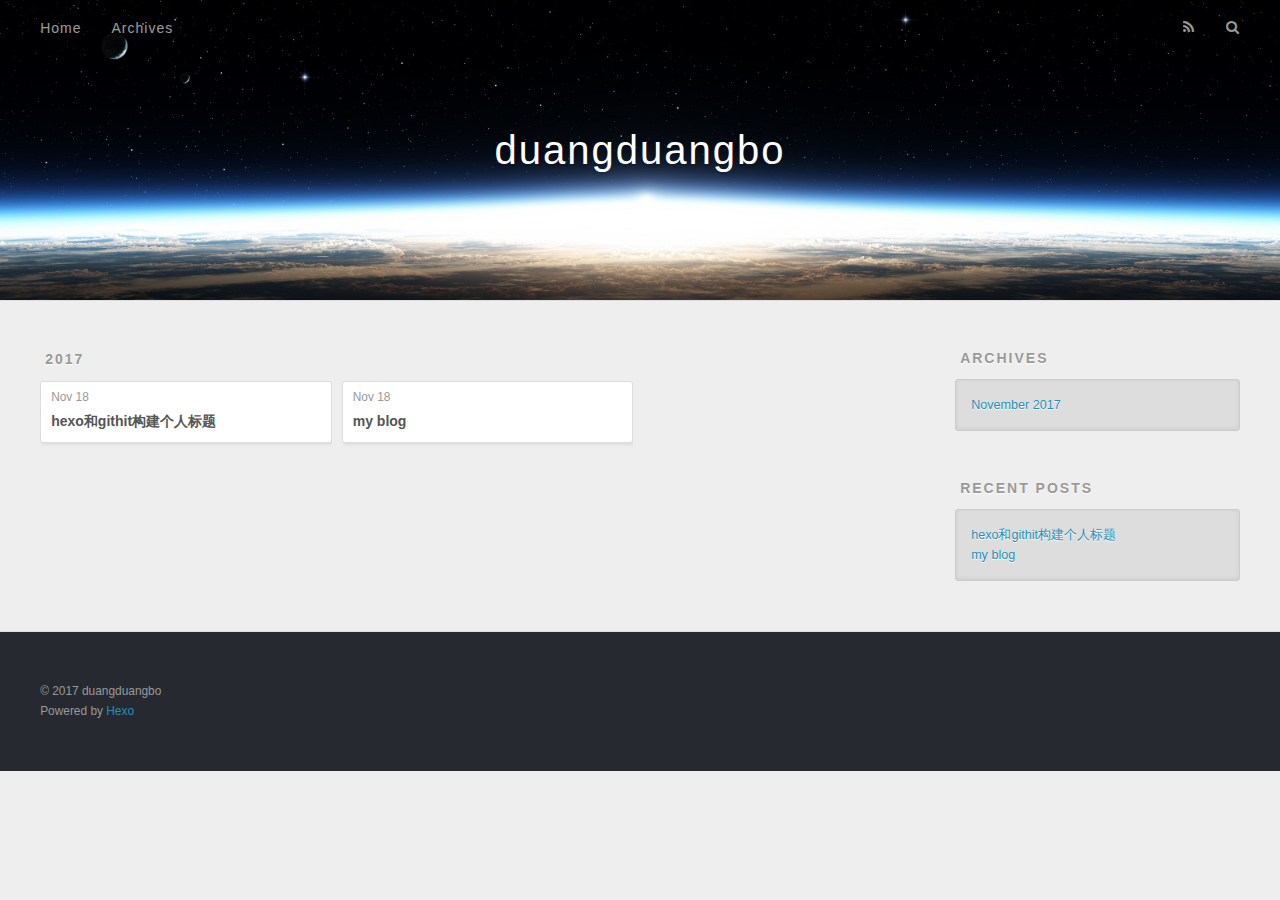
==== archives/index.html @ 208fb2e9 "Site updated: 2017-11-18 11:57:25" ====
<!DOCTYPE html>
<html>
<head>
  <meta charset="utf-8">
  
  <title>Archives | duangduangbo</title>
  <meta name="viewport" content="width=device-width, initial-scale=1, maximum-scale=1">
  <meta property="og:type" content="website">
<meta property="og:title" content="duangduangbo">
<meta property="og:url" content="http://yoursite.com/archives/index.html">
<meta property="og:site_name" content="duangduangbo">
<meta name="twitter:card" content="summary">
<meta name="twitter:title" content="duangduangbo">
  
    <link rel="alternate" href="/atom.xml" title="duangduangbo" type="application/atom+xml">
  
  
    <link rel="icon" href="/favicon.png">
  
  
    <link href="//fonts.googleapis.com/css?family=Source+Code+Pro" rel="stylesheet" type="text/css">
  
  <link rel="stylesheet" href="/css/style.css">
  

</head>

<body>
  <div id="container">
    <div id="wrap">
      <header id="header">
  <div id="banner"></div>
  <div id="header-outer" class="outer">
    <div id="header-title" class="inner">
      <h1 id="logo-wrap">
        <a href="/" id="logo">duangduangbo</a>
      </h1>
      
    </div>
    <div id="header-inner" class="inner">
      <nav id="main-nav">
        <a id="main-nav-toggle" class="nav-icon"></a>
        
          <a class="main-nav-link" href="/">Home</a>
        
          <a class="main-nav-link" href="/archives">Archives</a>
        
      </nav>
      <nav id="sub-nav">
        
          <a id="nav-rss-link" class="nav-icon" href="/atom.xml" title="RSS Feed"></a>
        
        <a id="nav-search-btn" class="nav-icon" title="Search"></a>
      </nav>
      <div id="search-form-wrap">
        <form action="//google.com/search" method="get" accept-charset="UTF-8" class="search-form"><input type="search" name="q" class="search-form-input" placeholder="Search"><button type="submit" class="search-form-submit">&#xF002;</button><input type="hidden" name="sitesearch" value="http://yoursite.com"></form>
      </div>
    </div>
  </div>
</header>
      <div class="outer">
        <section id="main">
  
  
    
    
      
      
      <section class="archives-wrap">
        <div class="archive-year-wrap">
          <a href="/archives/2017" class="archive-year">2017</a>
        </div>
        <div class="archives">
    
    <article class="archive-article archive-type-post">
  <div class="archive-article-inner">
    <header class="archive-article-header">
      <a href="/2017/11/18/test/" class="archive-article-date">
  <time datetime="2017-11-18T02:31:28.000Z" itemprop="datePublished">Nov 18</time>
</a>
      
  
    <h1 itemprop="name">
      <a class="archive-article-title" href="/2017/11/18/test/">hexo和githit构建个人标题</a>
    </h1>
  

    </header>
  </div>
</article>
  
    
    
    <article class="archive-article archive-type-post">
  <div class="archive-article-inner">
    <header class="archive-article-header">
      <a href="/2017/11/18/hello-world/" class="archive-article-date">
  <time datetime="2017-11-18T02:24:49.083Z" itemprop="datePublished">Nov 18</time>
</a>
      
  
    <h1 itemprop="name">
      <a class="archive-article-title" href="/2017/11/18/hello-world/">my blog</a>
    </h1>
  

    </header>
  </div>
</article>
  
  
    </div></section>
  

</section>
        
          <aside id="sidebar">
  
    

  
    

  
    
  
    
  <div class="widget-wrap">
    <h3 class="widget-title">Archives</h3>
    <div class="widget">
      <ul class="archive-list"><li class="archive-list-item"><a class="archive-list-link" href="/archives/2017/11/">November 2017</a></li></ul>
    </div>
  </div>


  
    
  <div class="widget-wrap">
    <h3 class="widget-title">Recent Posts</h3>
    <div class="widget">
      <ul>
        
          <li>
            <a href="/2017/11/18/test/">hexo和githit构建个人标题</a>
          </li>
        
          <li>
            <a href="/2017/11/18/hello-world/">my blog</a>
          </li>
        
      </ul>
    </div>
  </div>

  
</aside>
        
      </div>
      <footer id="footer">
  
  <div class="outer">
    <div id="footer-info" class="inner">
      &copy; 2017 duangduangbo<br>
      Powered by <a href="http://hexo.io/" target="_blank">Hexo</a>
    </div>
  </div>
</footer>
    </div>
    <nav id="mobile-nav">
  
    <a href="/" class="mobile-nav-link">Home</a>
  
    <a href="/archives" class="mobile-nav-link">Archives</a>
  
</nav>
    

<script src="//ajax.googleapis.com/ajax/libs/jquery/2.0.3/jquery.min.js"></script>


  <link rel="stylesheet" href="/fancybox/jquery.fancybox.css">
  <script src="/fancybox/jquery.fancybox.pack.js"></script>


<script src="/js/script.js"></script>

  </div>
</body>
</html>
---- css/style.css ----
body {
  width: 100%;
}
body:before,
body:after {
  content: "";
  display: table;
}
body:after {
  clear: both;
}
html,
body,
div,
span,
applet,
object,
iframe,
h1,
h2,
h3,
h4,
h5,
h6,
p,
blockquote,
pre,
a,
abbr,
acronym,
address,
big,
cite,
code,
del,
dfn,
em,
img,
ins,
kbd,
q,
s,
samp,
small,
strike,
strong,
sub,
sup,
tt,
var,
dl,
dt,
dd,
ol,
ul,
li,
fieldset,
form,
label,
legend,
table,
caption,
tbody,
tfoot,
thead,
tr,
th,
td {
  margin: 0;
  padding: 0;
  border: 0;
  outline: 0;
  font-weight: inherit;
  font-style: inherit;
  font-family: inherit;
  font-size: 100%;
  vertical-align: baseline;
}
body {
  line-height: 1;
  color: #000;
  background: #fff;
}
ol,
ul {
  list-style: none;
}
table {
  border-collapse: separate;
  border-spacing: 0;
  vertical-align: middle;
}
caption,
th,
td {
  text-align: left;
  font-weight: normal;
  vertical-align: middle;
}
a img {
  border: none;
}
input,
button {
  margin: 0;
  padding: 0;
}
input::-moz-focus-inner,
button::-moz-focus-inner {
  border: 0;
  padding: 0;
}
@font-face {
  font-family: FontAwesome;
  font-style: normal;
  font-weight: normal;
  src: url("fonts/fontawesome-webfont.eot?v=#4.0.3");
  src: url("fonts/fontawesome-webfont.eot?#iefix&v=#4.0.3") format("embedded-opentype"), url("fonts/fontawesome-webfont.woff?v=#4.0.3") format("woff"), url("fonts/fontawesome-webfont.ttf?v=#4.0.3") format("truetype"), url("fonts/fontawesome-webfont.svg#fontawesomeregular?v=#4.0.3") format("svg");
}
html,
body,
#container {
  height: 100%;
}
body {
  background: #eee;
  font: 14px "Helvetica Neue", Helvetica, Arial, sans-serif;
  -webkit-text-size-adjust: 100%;
}
.outer {
  max-width: 1220px;
  margin: 0 auto;
  padding: 0 20px;
}
.outer:before,
.outer:after {
  content: "";
  display: table;
}
.outer:after {
  clear: both;
}
.inner {
  display: inline;
  float: left;
  width: 98.33333333333333%;
  margin: 0 0.833333333333333%;
}
.left,
.alignleft {
  float: left;
}
.right,
.alignright {
  float: right;
}
.clear {
  clear: both;
}
#container {
  position: relative;
}
.mobile-nav-on {
  overflow: hidden;
}
#wrap {
  height: 100%;
  width: 100%;
  position: absolute;
  top: 0;
  left: 0;
  -webkit-transition: 0.2s ease-out;
  -moz-transition: 0.2s ease-out;
  -ms-transition: 0.2s ease-out;
  transition: 0.2s ease-out;
  z-index: 1;
  background: #eee;
}
.mobile-nav-on #wrap {
  left: 280px;
}
@media screen and (min-width: 768px) {
  #main {
    display: inline;
    float: left;
    width: 73.33333333333333%;
    margin: 0 0.833333333333333%;
  }
}
.article-date,
.article-category-link,
.archive-year,
.widget-title {
  text-decoration: none;
  text-transform: uppercase;
  letter-spacing: 2px;
  color: #999;
  margin-bottom: 1em;
  margin-left: 5px;
  line-height: 1em;
  text-shadow: 0 1px #fff;
  font-weight: bold;
}
.article-inner,
.archive-article-inner {
  background: #fff;
  -webkit-box-shadow: 1px 2px 3px #ddd;
  box-shadow: 1px 2px 3px #ddd;
  border: 1px solid #ddd;
  border-radius: 3px;
}
.article-entry h1,
.widget h1 {
  font-size: 2em;
}
.article-entry h2,
.widget h2 {
  font-size: 1.5em;
}
.article-entry h3,
.widget h3 {
  font-size: 1.3em;
}
.article-entry h4,
.widget h4 {
  font-size: 1.2em;
}
.article-entry h5,
.widget h5 {
  font-size: 1em;
}
.article-entry h6,
.widget h6 {
  font-size: 1em;
  color: #999;
}
.article-entry hr,
.widget hr {
  border: 1px dashed #ddd;
}
.article-entry strong,
.widget strong {
  font-weight: bold;
}
.article-entry em,
.widget em,
.article-entry cite,
.widget cite {
  font-style: italic;
}
.article-entry sup,
.widget sup,
.article-entry sub,
.widget sub {
  font-size: 0.75em;
  line-height: 0;
  position: relative;
  vertical-align: baseline;
}
.article-entry sup,
.widget sup {
  top: -0.5em;
}
.article-entry sub,
.widget sub {
  bottom: -0.2em;
}
.article-entry small,
.widget small {
  font-size: 0.85em;
}
.article-entry acronym,
.widget acronym,
.article-entry abbr,
.widget abbr {
  border-bottom: 1px dotted;
}
.article-entry ul,
.widget ul,
.article-entry ol,
.widget ol,
.article-entry dl,
.widget dl {
  margin: 0 20px;
  line-height: 1.6em;
}
.article-entry ul ul,
.widget ul ul,
.article-entry ol ul,
.widget ol ul,
.article-entry ul ol,
.widget ul ol,
.article-entry ol ol,
.widget ol ol {
  margin-top: 0;
  margin-bottom: 0;
}
.article-entry ul,
.widget ul {
  list-style: disc;
}
.article-entry ol,
.widget ol {
  list-style: decimal;
}
.article-entry dt,
.widget dt {
  font-weight: bold;
}
#header {
  height: 300px;
  position: relative;
  border-bottom: 1px solid #ddd;
}
#header:before,
#header:after {
  content: "";
  position: absolute;
  left: 0;
  right: 0;
  height: 40px;
}
#header:before {
  top: 0;
  background: -webkit-linear-gradient(rgba(0,0,0,0.2), transparent);
  background: -moz-linear-gradient(rgba(0,0,0,0.2), transparent);
  background: -ms-linear-gradient(rgba(0,0,0,0.2), transparent);
  background: linear-gradient(rgba(0,0,0,0.2), transparent);
}
#header:after {
  bottom: 0;
  background: -webkit-linear-gradient(transparent, rgba(0,0,0,0.2));
  background: -moz-linear-gradient(transparent, rgba(0,0,0,0.2));
  background: -ms-linear-gradient(transparent, rgba(0,0,0,0.2));
  background: linear-gradient(transparent, rgba(0,0,0,0.2));
}
#header-outer {
  height: 100%;
  position: relative;
}
#header-inner {
  position: relative;
  overflow: hidden;
}
#banner {
  position: absolute;
  top: 0;
  left: 0;
  width: 100%;
  height: 100%;
  background: url("images/banner.jpg") center #000;
  -webkit-background-size: cover;
  -moz-background-size: cover;
  background-size: cover;
  z-index: -1;
}
#header-title {
  text-align: center;
  height: 40px;
  position: absolute;
  top: 50%;
  left: 0;
  margin-top: -20px;
}
#logo,
#subtitle {
  text-decoration: none;
  color: #fff;
  font-weight: 300;
  text-shadow: 0 1px 4px rgba(0,0,0,0.3);
}
#logo {
  font-size: 40px;
  line-height: 40px;
  letter-spacing: 2px;
}
#subtitle {
  font-size: 16px;
  line-height: 16px;
  letter-spacing: 1px;
}
#subtitle-wrap {
  margin-top: 16px;
}
#main-nav {
  float: left;
  margin-left: -15px;
}
.nav-icon,
.main-nav-link {
  float: left;
  color: #fff;
  opacity: 0.6;
  text-decoration: none;
  text-shadow: 0 1px rgba(0,0,0,0.2);
  -webkit-transition: opacity 0.2s;
  -moz-transition: opacity 0.2s;
  -ms-transition: opacity 0.2s;
  transition: opacity 0.2s;
  display: block;
  padding: 20px 15px;
}
.nav-icon:hover,
.main-nav-link:hover {
  opacity: 1;
}
.nav-icon {
  font-family: FontAwesome;
  text-align: center;
  font-size: 14px;
  width: 14px;
  height: 14px;
  padding: 20px 15px;
  position: relative;
  cursor: pointer;
}
.main-nav-link {
  font-weight: 300;
  letter-spacing: 1px;
}
@media screen and (max-width: 479px) {
  .main-nav-link {
    display: none;
  }
}
#main-nav-toggle {
  display: none;
}
#main-nav-toggle:before {
  content: "\f0c9";
}
@media screen and (max-width: 479px) {
  #main-nav-toggle {
    display: block;
  }
}
#sub-nav {
  float: right;
  margin-right: -15px;
}
#nav-rss-link:before {
  content: "\f09e";
}
#nav-search-btn:before {
  content: "\f002";
}
#search-form-wrap {
  position: absolute;
  top: 15px;
  width: 150px;
  height: 30px;
  right: -150px;
  opacity: 0;
  -webkit-transition: 0.2s ease-out;
  -moz-transition: 0.2s ease-out;
  -ms-transition: 0.2s ease-out;
  transition: 0.2s ease-out;
}
#search-form-wrap.on {
  opacity: 1;
  right: 0;
}
@media screen and (max-width: 479px) {
  #search-form-wrap {
    width: 100%;
    right: -100%;
  }
}
.search-form {
  position: absolute;
  top: 0;
  left: 0;
  right: 0;
  background: #fff;
  padding: 5px 15px;
  border-radius: 15px;
  -webkit-box-shadow: 0 0 10px rgba(0,0,0,0.3);
  box-shadow: 0 0 10px rgba(0,0,0,0.3);
}
.search-form-input {
  border: none;
  background: none;
  color: #555;
  width: 100%;
  font: 13px "Helvetica Neue", Helvetica, Arial, sans-serif;
  outline: none;
}
.search-form-input::-webkit-search-results-decoration,
.search-form-input::-webkit-search-cancel-button {
  -webkit-appearance: none;
}
.search-form-submit {
  position: absolute;
  top: 50%;
  right: 10px;
  margin-top: -7px;
  font: 13px FontAwesome;
  border: none;
  background: none;
  color: #bbb;
  cursor: pointer;
}
.search-form-submit:hover,
.search-form-submit:focus {
  color: #777;
}
.article {
  margin: 50px 0;
}
.article-inner {
  overflow: hidden;
}
.article-meta:before,
.article-meta:after {
  content: "";
  display: table;
}
.article-meta:after {
  clear: both;
}
.article-date {
  float: left;
}
.article-category {
  float: left;
  line-height: 1em;
  color: #ccc;
  text-shadow: 0 1px #fff;
  margin-left: 8px;
}
.article-category:before {
  content: "\2022";
}
.article-category-link {
  margin: 0 12px 1em;
}
.article-header {
  padding: 20px 20px 0;
}
.article-title {
  text-decoration: none;
  font-size: 2em;
  font-weight: bold;
  color: #555;
  line-height: 1.1em;
  -webkit-transition: color 0.2s;
  -moz-transition: color 0.2s;
  -ms-transition: color 0.2s;
  transition: color 0.2s;
}
a.article-title:hover {
  color: #258fb8;
}
.article-entry {
  color: #555;
  padding: 0 20px;
}
.article-entry:before,
.article-entry:after {
  content: "";
  display: table;
}
.article-entry:after {
  clear: both;
}
.article-entry p,
.article-entry table {
  line-height: 1.6em;
  margin: 1.6em 0;
}
.article-entry h1,
.article-entry h2,
.article-entry h3,
.article-entry h4,
.article-entry h5,
.article-entry h6 {
  font-weight: bold;
}
.article-entry h1,
.article-entry h2,
.article-entry h3,
.article-entry h4,
.article-entry h5,
.article-entry h6 {
  line-height: 1.1em;
  margin: 1.1em 0;
}
.article-entry a {
  color: #258fb8;
  text-decoration: none;
}
.article-entry a:hover {
  text-decoration: underline;
}
.article-entry ul,
.article-entry ol,
.article-entry dl {
  margin-top: 1.6em;
  margin-bottom: 1.6em;
}
.article-entry img,
.article-entry video {
  max-width: 100%;
  height: auto;
  display: block;
  margin: auto;
}
.article-entry iframe {
  border: none;
}
.article-entry table {
  width: 100%;
  border-collapse: collapse;
  border-spacing: 0;
}
.article-entry th {
  font-weight: bold;
  border-bottom: 3px solid #ddd;
  padding-bottom: 0.5em;
}
.article-entry td {
  border-bottom: 1px solid #ddd;
  padding: 10px 0;
}
.article-entry blockquote {
  font-family: Georgia, "Times New Roman", serif;
  font-size: 1.4em;
  margin: 1.6em 20px;
  text-align: center;
}
.article-entry blockquote footer {
  font-size: 14px;
  margin: 1.6em 0;
  font-family: "Helvetica Neue", Helvetica, Arial, sans-serif;
}
.article-entry blockquote footer cite:before {
  content: "—";
  padding: 0 0.5em;
}
.article-entry .pullquote {
  text-align: left;
  width: 45%;
  margin: 0;
}
.article-entry .pullquote.left {
  margin-left: 0.5em;
  margin-right: 1em;
}
.article-entry .pullquote.right {
  margin-right: 0.5em;
  margin-left: 1em;
}
.article-entry .caption {
  color: #999;
  display: block;
  font-size: 0.9em;
  margin-top: 0.5em;
  position: relative;
  text-align: center;
}
.article-entry .video-container {
  position: relative;
  padding-top: 56.25%;
  height: 0;
  overflow: hidden;
}
.article-entry .video-container iframe,
.article-entry .video-container object,
.article-entry .video-container embed {
  position: absolute;
  top: 0;
  left: 0;
  width: 100%;
  height: 100%;
  margin-top: 0;
}
.article-more-link a {
  display: inline-block;
  line-height: 1em;
  padding: 6px 15px;
  border-radius: 15px;
  background: #eee;
  color: #999;
  text-shadow: 0 1px #fff;
  text-decoration: none;
}
.article-more-link a:hover {
  background: #258fb8;
  color: #fff;
  text-decoration: none;
  text-shadow: 0 1px #1e7293;
}
.article-footer {
  font-size: 0.85em;
  line-height: 1.6em;
  border-top: 1px solid #ddd;
  padding-top: 1.6em;
  margin: 0 20px 20px;
}
.article-footer:before,
.article-footer:after {
  content: "";
  display: table;
}
.article-footer:after {
  clear: both;
}
.article-footer a {
  color: #999;
  text-decoration: none;
}
.article-footer a:hover {
  color: #555;
}
.article-tag-list-item {
  float: left;
  margin-right: 10px;
}
.article-tag-list-link:before {
  content: "#";
}
.article-comment-link {
  float: right;
}
.article-comment-link:before {
  content: "\f075";
  font-family: FontAwesome;
  padding-right: 8px;
}
.article-share-link {
  cursor: pointer;
  float: right;
  margin-left: 20px;
}
.article-share-link:before {
  content: "\f064";
  font-family: FontAwesome;
  padding-right: 6px;
}
#article-nav {
  position: relative;
}
#article-nav:before,
#article-nav:after {
  content: "";
  display: table;
}
#article-nav:after {
  clear: both;
}
@media screen and (min-width: 768px) {
  #article-nav {
    margin: 50px 0;
  }
  #article-nav:before {
    width: 8px;
    height: 8px;
    position: absolute;
    top: 50%;
    left: 50%;
    margin-top: -4px;
    margin-left: -4px;
    content: "";
    border-radius: 50%;
    background: #ddd;
    -webkit-box-shadow: 0 1px 2px #fff;
    box-shadow: 0 1px 2px #fff;
  }
}
.article-nav-link-wrap {
  text-decoration: none;
  text-shadow: 0 1px #fff;
  color: #999;
  -webkit-box-sizing: border-box;
  -moz-box-sizing: border-box;
  box-sizing: border-box;
  margin-top: 50px;
  text-align: center;
  display: block;
}
.article-nav-link-wrap:hover {
  color: #555;
}
@media screen and (min-width: 768px) {
  .article-nav-link-wrap {
    width: 50%;
    margin-top: 0;
  }
}
@media screen and (min-width: 768px) {
  #article-nav-newer {
    float: left;
    text-align: right;
    padding-right: 20px;
  }
}
@media screen and (min-width: 768px) {
  #article-nav-older {
    float: right;
    text-align: left;
    padding-left: 20px;
  }
}
.article-nav-caption {
  text-transform: uppercase;
  letter-spacing: 2px;
  color: #ddd;
  line-height: 1em;
  font-weight: bold;
}
#article-nav-newer .article-nav-caption {
  margin-right: -2px;
}
.article-nav-title {
  font-size: 0.85em;
  line-height: 1.6em;
  margin-top: 0.5em;
}
.article-share-box {
  position: absolute;
  display: none;
  background: #fff;
  -webkit-box-shadow: 1px 2px 10px rgba(0,0,0,0.2);
  box-shadow: 1px 2px 10px rgba(0,0,0,0.2);
  border-radius: 3px;
  margin-left: -145px;
  overflow: hidden;
  z-index: 1;
}
.article-share-box.on {
  display: block;
}
.article-share-input {
  width: 100%;
  background: none;
  -webkit-box-sizing: border-box;
  -moz-box-sizing: border-box;
  box-sizing: border-box;
  font: 14px "Helvetica Neue", Helvetica, Arial, sans-serif;
  padding: 0 15px;
  color: #555;
  outline: none;
  border: 1px solid #ddd;
  border-radius: 3px 3px 0 0;
  height: 36px;
  line-height: 36px;
}
.article-share-links {
  background: #eee;
}
.article-share-links:before,
.article-share-links:after {
  content: "";
  display: table;
}
.article-share-links:after {
  clear: both;
}
.article-share-twitter,
.article-share-facebook,
.article-share-pinterest,
.article-share-google {
  width: 50px;
  height: 36px;
  display: block;
  float: left;
  position: relative;
  color: #999;
  text-shadow: 0 1px #fff;
}
.article-share-twitter:before,
.article-share-facebook:before,
.article-share-pinterest:before,
.article-share-google:before {
  font-size: 20px;
  font-family: FontAwesome;
  width: 20px;
  height: 20px;
  position: absolute;
  top: 50%;
  left: 50%;
  margin-top: -10px;
  margin-left: -10px;
  text-align: center;
}
.article-share-twitter:hover,
.article-share-facebook:hover,
.article-share-pinterest:hover,
.article-share-google:hover {
  color: #fff;
}
.article-share-twitter:before {
  content: "\f099";
}
.article-share-twitter:hover {
  background: #00aced;
  text-shadow: 0 1px #008abe;
}
.article-share-facebook:before {
  content: "\f09a";
}
.article-share-facebook:hover {
  background: #3b5998;
  text-shadow: 0 1px #2f477a;
}
.article-share-pinterest:before {
  content: "\f0d2";
}
.article-share-pinterest:hover {
  background: #cb2027;
  text-shadow: 0 1px #a21a1f;
}
.article-share-google:before {
  content: "\f0d5";
}
.article-share-google:hover {
  background: #dd4b39;
  text-shadow: 0 1px #be3221;
}
.article-gallery {
  background: #000;
  position: relative;
}
.article-gallery-photos {
  position: relative;
  overflow: hidden;
}
.article-gallery-img {
  display: none;
  max-width: 100%;
}
.article-gallery-img:first-child {
  display: block;
}
.article-gallery-img.loaded {
  position: absolute;
  display: block;
}
.article-gallery-img img {
  display: block;
  max-width: 100%;
  margin: 0 auto;
}
#comments {
  background: #fff;
  -webkit-box-shadow: 1px 2px 3px #ddd;
  box-shadow: 1px 2px 3px #ddd;
  padding: 20px;
  border: 1px solid #ddd;
  border-radius: 3px;
  margin: 50px 0;
}
#comments a {
  color: #258fb8;
}
.archives-wrap {
  margin: 50px 0;
}
.archives:before,
.archives:after {
  content: "";
  display: table;
}
.archives:after {
  clear: both;
}
.archive-year-wrap {
  margin-bottom: 1em;
}
.archives {
  -webkit-column-gap: 10px;
  -moz-column-gap: 10px;
  column-gap: 10px;
}
@media screen and (min-width: 480px) and (max-width: 767px) {
  .archives {
    -webkit-column-count: 2;
    -moz-column-count: 2;
    column-count: 2;
  }
}
@media screen and (min-width: 768px) {
  .archives {
    -webkit-column-count: 3;
    -moz-column-count: 3;
    column-count: 3;
  }
}
.archive-article {
  -webkit-column-break-inside: avoid;
  page-break-inside: avoid;
  overflow: hidden;
  break-inside: avoid-column;
}
.archive-article-inner {
  padding: 10px;
  margin-bottom: 15px;
}
.archive-article-title {
  text-decoration: none;
  font-weight: bold;
  color: #555;
  -webkit-transition: color 0.2s;
  -moz-transition: color 0.2s;
  -ms-transition: color 0.2s;
  transition: color 0.2s;
  line-height: 1.6em;
}
.archive-article-title:hover {
  color: #258fb8;
}
.archive-article-footer {
  margin-top: 1em;
}
.archive-article-date {
  color: #999;
  text-decoration: none;
  font-size: 0.85em;
  line-height: 1em;
  margin-bottom: 0.5em;
  display: block;
}
#page-nav {
  margin: 50px auto;
  background: #fff;
  -webkit-box-shadow: 1px 2px 3px #ddd;
  box-shadow: 1px 2px 3px #ddd;
  border: 1px solid #ddd;
  border-radius: 3px;
  text-align: center;
  color: #999;
  overflow: hidden;
}
#page-nav:before,
#page-nav:after {
  content: "";
  display: table;
}
#page-nav:after {
  clear: both;
}
#page-nav a,
#page-nav span {
  padding: 10px 20px;
  line-height: 1;
  height: 2ex;
}
#page-nav a {
  color: #999;
  text-decoration: none;
}
#page-nav a:hover {
  background: #999;
  color: #fff;
}
#page-nav .prev {
  float: left;
}
#page-nav .next {
  float: right;
}
#page-nav .page-number {
  display: inline-block;
}
@media screen and (max-width: 479px) {
  #page-nav .page-number {
    display: none;
  }
}
#page-nav .current {
  color: #555;
  font-weight: bold;
}
#page-nav .space {
  color: #ddd;
}
#footer {
  background: #262a30;
  padding: 50px 0;
  border-top: 1px solid #ddd;
  color: #999;
}
#footer a {
  color: #258fb8;
  text-decoration: none;
}
#footer a:hover {
  text-decoration: underline;
}
#footer-info {
  line-height: 1.6em;
  font-size: 0.85em;
}
.article-entry pre,
.article-entry .highlight {
  background: #2d2d2d;
  margin: 0 -20px;
  padding: 15px 20px;
  border-style: solid;
  border-color: #ddd;
  border-width: 1px 0;
  overflow: auto;
  color: #ccc;
  line-height: 22.400000000000002px;
}
.article-entry .highlight .gutter pre,
.article-entry .gist .gist-file .gist-data .line-numbers {
  color: #666;
  font-size: 0.85em;
}
.article-entry pre,
.article-entry code {
  font-family: "Source Code Pro", Consolas, Monaco, Menlo, Consolas, monospace;
}
.article-entry code {
  background: #eee;
  text-shadow: 0 1px #fff;
  padding: 0 0.3em;
}
.article-entry pre code {
  background: none;
  text-shadow: none;
  padding: 0;
}
.article-entry .highlight pre {
  border: none;
  margin: 0;
  padding: 0;
}
.article-entry .highlight table {
  margin: 0;
  width: auto;
}
.article-entry .highlight td {
  border: none;
  padding: 0;
}
.article-entry .highlight figcaption {
  font-size: 0.85em;
  color: #999;
  line-height: 1em;
  margin-bottom: 1em;
}
.article-entry .highlight figcaption:before,
.article-entry .highlight figcaption:after {
  content: "";
  display: table;
}
.article-entry .highlight figcaption:after {
  clear: both;
}
.article-entry .highlight figcaption a {
  float: right;
}
.article-entry .highlight .gutter pre {
  text-align: right;
  padding-right: 20px;
}
.article-entry .highlight .line {
  height: 22.400000000000002px;
}
.article-entry .highlight .line.marked {
  background: #515151;
}
.article-entry .gist {
  margin: 0 -20px;
  border-style: solid;
  border-color: #ddd;
  border-width: 1px 0;
  background: #2d2d2d;
  padding: 15px 20px 15px 0;
}
.article-entry .gist .gist-file {
  border: none;
  font-family: "Source Code Pro", Consolas, Monaco, Menlo, Consolas, monospace;
  margin: 0;
}
.article-entry .gist .gist-file .gist-data {
  background: none;
  border: none;
}
.article-entry .gist .gist-file .gist-data .line-numbers {
  background: none;
  border: none;
  padding: 0 20px 0 0;
}
.article-entry .gist .gist-file .gist-data .line-data {
  padding: 0 !important;
}
.article-entry .gist .gist-file .highlight {
  margin: 0;
  padding: 0;
  border: none;
}
.article-entry .gist .gist-file .gist-meta {
  background: #2d2d2d;
  color: #999;
  font: 0.85em "Helvetica Neue", Helvetica, Arial, sans-serif;
  text-shadow: 0 0;
  padding: 0;
  margin-top: 1em;
  margin-left: 20px;
}
.article-entry .gist .gist-file .gist-meta a {
  color: #258fb8;
  font-weight: normal;
}
.article-entry .gist .gist-file .gist-meta a:hover {
  text-decoration: underline;
}
pre .comment,
pre .title {
  color: #999;
}
pre .variable,
pre .attribute,
pre .tag,
pre .regexp,
pre .ruby .constant,
pre .xml .tag .title,
pre .xml .pi,
pre .xml .doctype,
pre .html .doctype,
pre .css .id,
pre .css .class,
pre .css .pseudo {
  color: #f2777a;
}
pre .number,
pre .preprocessor,
pre .built_in,
pre .literal,
pre .params,
pre .constant {
  color: #f99157;
}
pre .class,
pre .ruby .class .title,
pre .css .rules .attribute {
  color: #9c9;
}
pre .string,
pre .value,
pre .inheritance,
pre .header,
pre .ruby .symbol,
pre .xml .cdata {
  color: #9c9;
}
pre .css .hexcolor {
  color: #6cc;
}
pre .function,
pre .python .decorator,
pre .python .title,
pre .ruby .function .title,
pre .ruby .title .keyword,
pre .perl .sub,
pre .javascript .title,
pre .coffeescript .title {
  color: #69c;
}
pre .keyword,
pre .javascript .function {
  color: #c9c;
}
@media screen and (max-width: 479px) {
  #mobile-nav {
    position: absolute;
    top: 0;
    left: 0;
    width: 280px;
    height: 100%;
    background: #191919;
    border-right: 1px solid #fff;
  }
}
@media screen and (max-width: 479px) {
  .mobile-nav-link {
    display: block;
    color: #999;
    text-decoration: none;
    padding: 15px 20px;
    font-weight: bold;
  }
  .mobile-nav-link:hover {
    color: #fff;
  }
}
@media screen and (min-width: 768px) {
  #sidebar {
    display: inline;
    float: left;
    width: 23.333333333333332%;
    margin: 0 0.833333333333333%;
  }
}
.widget-wrap {
  margin: 50px 0;
}
.widget {
  color: #777;
  text-shadow: 0 1px #fff;
  background: #ddd;
  -webkit-box-shadow: 0 -1px 4px #ccc inset;
  box-shadow: 0 -1px 4px #ccc inset;
  border: 1px solid #ccc;
  padding: 15px;
  border-radius: 3px;
}
.widget a {
  color: #258fb8;
  text-decoration: none;
}
.widget a:hover {
  text-decoration: underline;
}
.widget ul ul,
.widget ol ul,
.widget dl ul,
.widget ul ol,
.widget ol ol,
.widget dl ol,
.widget ul dl,
.widget ol dl,
.widget dl dl {
  margin-left: 15px;
  list-style: disc;
}
.widget {
  line-height: 1.6em;
  word-wrap: break-word;
  font-size: 0.9em;
}
.widget ul,
.widget ol {
  list-style: none;
  margin: 0;
}
.widget ul ul,
.widget ol ul,
.widget ul ol,
.widget ol ol {
  margin: 0 20px;
}
.widget ul ul,
.widget ol ul {
  list-style: disc;
}
.widget ul ol,
.widget ol ol {
  list-style: decimal;
}
.category-list-count,
.tag-list-count,
.archive-list-count {
  padding-left: 5px;
  color: #999;
  font-size: 0.85em;
}
.category-list-count:before,
.tag-list-count:before,
.archive-list-count:before {
  content: "(";
}
.category-list-count:after,
.tag-list-count:after,
.archive-list-count:after {
  content: ")";
}
.tagcloud a {
  margin-right: 5px;
  display: inline-block;
}
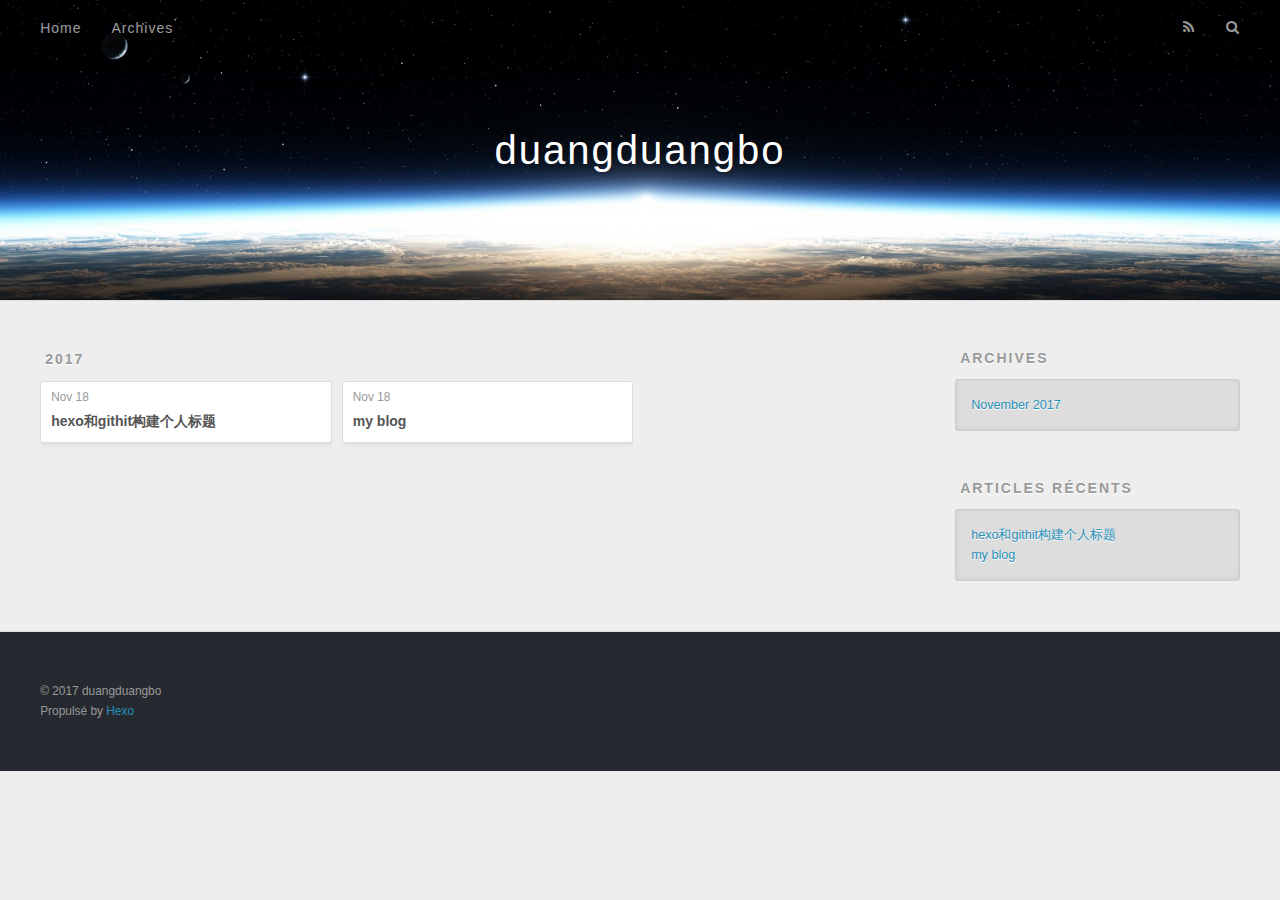
==== commit 8463c8ee: "Site updated: 2017-11-18 14:51:12" ====
--- a/archives/index.html
+++ b/archives/index.html
@@ -48,9 +48,9 @@
       </nav>
       <nav id="sub-nav">
         
-          <a id="nav-rss-link" class="nav-icon" href="/atom.xml" title="RSS Feed"></a>
+          <a id="nav-rss-link" class="nav-icon" href="/atom.xml" title="Flux RSS"></a>
         
-        <a id="nav-search-btn" class="nav-icon" title="Search"></a>
+        <a id="nav-search-btn" class="nav-icon" title="Rechercher"></a>
       </nav>
       <div id="search-form-wrap">
         <form action="//google.com/search" method="get" accept-charset="UTF-8" class="search-form"><input type="search" name="q" class="search-form-input" placeholder="Search"><button type="submit" class="search-form-submit">&#xF002;</button><input type="hidden" name="sitesearch" value="http://yoursite.com"></form>
@@ -136,7 +136,7 @@
   
     
   <div class="widget-wrap">
-    <h3 class="widget-title">Recent Posts</h3>
+    <h3 class="widget-title">Articles récents</h3>
     <div class="widget">
       <ul>
         
@@ -161,7 +161,7 @@
   <div class="outer">
     <div id="footer-info" class="inner">
       &copy; 2017 duangduangbo<br>
-      Powered by <a href="http://hexo.io/" target="_blank">Hexo</a>
+      Propulsé by <a href="http://hexo.io/" target="_blank">Hexo</a>
     </div>
   </div>
 </footer>
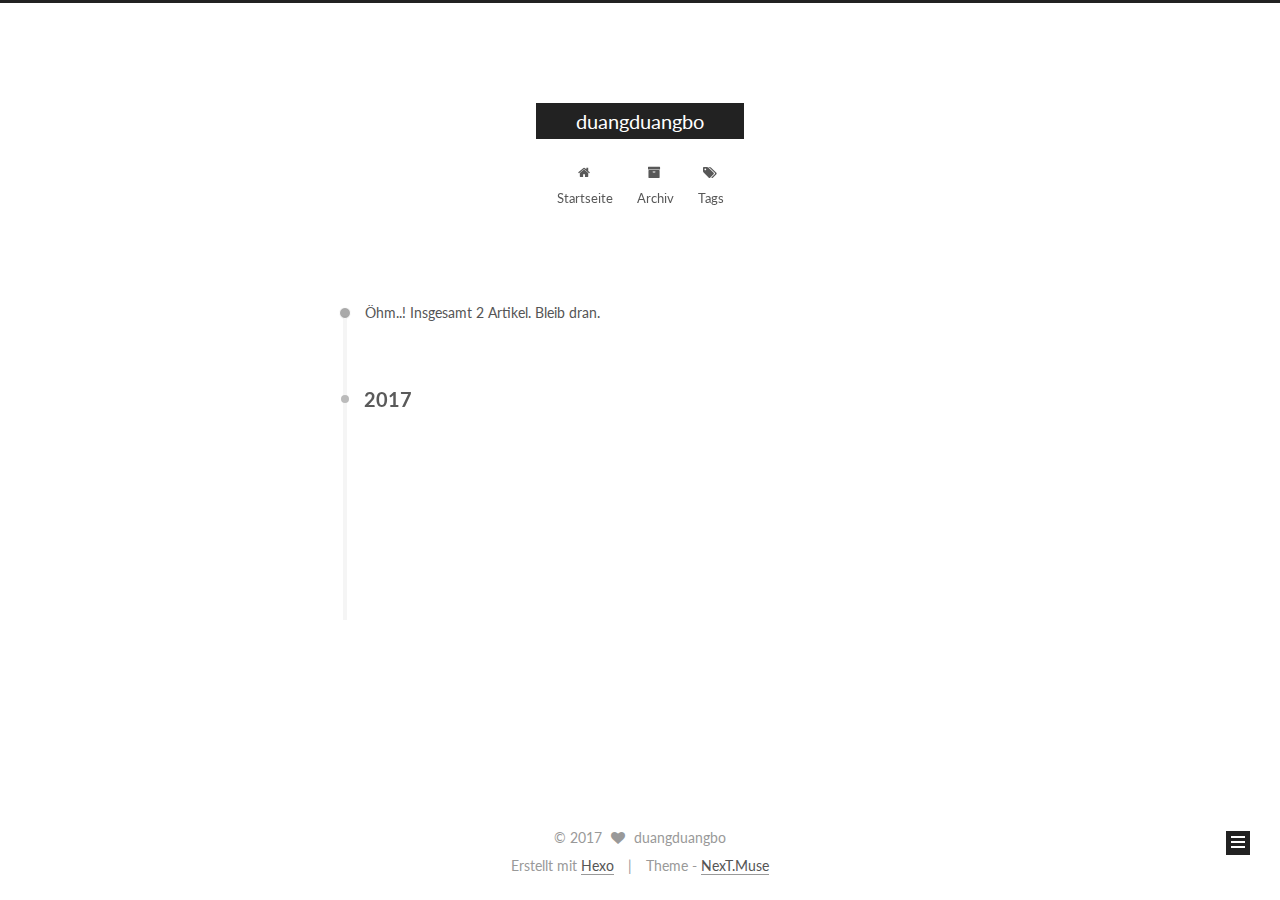
==== commit 713784a2: "Site updated: 2017-11-18 15:34:02" ====
--- a/archives/index.html
+++ b/archives/index.html
@@ -1,189 +1,596 @@
 <!DOCTYPE html>
-<html>
+
+
+
+  
+
+
+<html class="theme-next muse use-motion" lang="">
 <head>
-  <meta charset="utf-8">
-  
-  <title>Archives | duangduangbo</title>
-  <meta name="viewport" content="width=device-width, initial-scale=1, maximum-scale=1">
-  <meta property="og:type" content="website">
+  <meta charset="UTF-8"/>
+<meta http-equiv="X-UA-Compatible" content="IE=edge" />
+<meta name="viewport" content="width=device-width, initial-scale=1, maximum-scale=1"/>
+<meta name="theme-color" content="#222">
+
+
+
+
+
+
+
+
+
+<meta http-equiv="Cache-Control" content="no-transform" />
+<meta http-equiv="Cache-Control" content="no-siteapp" />
+
+
+
+
+
+
+
+
+
+
+
+
+
+
+
+  
+  
+  <link href="/lib/fancybox/source/jquery.fancybox.css?v=2.1.5" rel="stylesheet" type="text/css" />
+
+
+
+
+  
+  
+  
+  
+
+  
+    
+    
+  
+
+  
+
+  
+
+  
+
+  
+
+  
+    
+    
+    <link href="//fonts.googleapis.com/css?family=Lato:300,300italic,400,400italic,700,700italic&subset=latin,latin-ext" rel="stylesheet" type="text/css">
+  
+
+
+
+
+
+
+<link href="/lib/font-awesome/css/font-awesome.min.css?v=4.6.2" rel="stylesheet" type="text/css" />
+
+<link href="/css/main.css?v=5.1.2" rel="stylesheet" type="text/css" />
+
+
+  <meta name="keywords" content="Hexo, NexT" />
+
+
+
+
+
+
+
+
+  <link rel="shortcut icon" type="image/x-icon" href="/favicon.ico?v=5.1.2" />
+
+
+
+
+
+
+<meta property="og:type" content="website">
 <meta property="og:title" content="duangduangbo">
 <meta property="og:url" content="http://yoursite.com/archives/index.html">
 <meta property="og:site_name" content="duangduangbo">
 <meta name="twitter:card" content="summary">
 <meta name="twitter:title" content="duangduangbo">
-  
-    <link rel="alternate" href="/atom.xml" title="duangduangbo" type="application/atom+xml">
-  
-  
-    <link rel="icon" href="/favicon.png">
-  
-  
-    <link href="//fonts.googleapis.com/css?family=Source+Code+Pro" rel="stylesheet" type="text/css">
-  
-  <link rel="stylesheet" href="/css/style.css">
-  
+
+
+
+<script type="text/javascript" id="hexo.configurations">
+  var NexT = window.NexT || {};
+  var CONFIG = {
+    root: '/',
+    scheme: 'Muse',
+    sidebar: {"position":"left","display":"post","offset":12,"offset_float":12,"b2t":false,"scrollpercent":false,"onmobile":false},
+    fancybox: true,
+    tabs: true,
+    motion: true,
+    duoshuo: {
+      userId: '0',
+      author: 'Author'
+    },
+    algolia: {
+      applicationID: '',
+      apiKey: '',
+      indexName: '',
+      hits: {"per_page":10},
+      labels: {"input_placeholder":"Search for Posts","hits_empty":"We didn't find any results for the search: ${query}","hits_stats":"${hits} results found in ${time} ms"}
+    }
+  };
+</script>
+
+
+
+  <link rel="canonical" href="http://yoursite.com/archives/"/>
+
+
+
+
+
+  <title>Archiv | duangduangbo</title>
+  
+
+
+
+
+
+
+
+
+
+
+
+
+
 
 </head>
 
-<body>
-  <div id="container">
-    <div id="wrap">
-      <header id="header">
-  <div id="banner"></div>
-  <div id="header-outer" class="outer">
-    <div id="header-title" class="inner">
-      <h1 id="logo-wrap">
-        <a href="/" id="logo">duangduangbo</a>
-      </h1>
-      
+<body itemscope itemtype="http://schema.org/WebPage" lang="">
+
+  
+  
+    
+  
+
+  <div class="container sidebar-position-left  page-archive  ">
+    <div class="headband"></div>
+
+    <header id="header" class="header" itemscope itemtype="http://schema.org/WPHeader">
+      <div class="header-inner"><div class="site-brand-wrapper">
+  <div class="site-meta ">
+    
+
+    <div class="custom-logo-site-title">
+      <a href="/"  class="brand" rel="start">
+        <span class="logo-line-before"><i></i></span>
+        <span class="site-title">duangduangbo</span>
+        <span class="logo-line-after"><i></i></span>
+      </a>
     </div>
-    <div id="header-inner" class="inner">
-      <nav id="main-nav">
-        <a id="main-nav-toggle" class="nav-icon"></a>
-        
-          <a class="main-nav-link" href="/">Home</a>
-        
-          <a class="main-nav-link" href="/archives">Archives</a>
-        
-      </nav>
-      <nav id="sub-nav">
-        
-          <a id="nav-rss-link" class="nav-icon" href="/atom.xml" title="Flux RSS"></a>
-        
-        <a id="nav-search-btn" class="nav-icon" title="Rechercher"></a>
-      </nav>
-      <div id="search-form-wrap">
-        <form action="//google.com/search" method="get" accept-charset="UTF-8" class="search-form"><input type="search" name="q" class="search-form-input" placeholder="Search"><button type="submit" class="search-form-submit">&#xF002;</button><input type="hidden" name="sitesearch" value="http://yoursite.com"></form>
+      
+        <p class="site-subtitle"></p>
+      
+  </div>
+
+  <div class="site-nav-toggle">
+    <button>
+      <span class="btn-bar"></span>
+      <span class="btn-bar"></span>
+      <span class="btn-bar"></span>
+    </button>
+  </div>
+</div>
+
+<nav class="site-nav">
+  
+
+  
+    <ul id="menu" class="menu">
+      
+        
+        <li class="menu-item menu-item-home">
+          <a href="/" rel="section">
+            
+              <i class="menu-item-icon fa fa-fw fa-home"></i> <br />
+            
+            Startseite
+          </a>
+        </li>
+      
+        
+        <li class="menu-item menu-item-archives">
+          <a href="/archives/" rel="section">
+            
+              <i class="menu-item-icon fa fa-fw fa-archive"></i> <br />
+            
+            Archiv
+          </a>
+        </li>
+      
+        
+        <li class="menu-item menu-item-tags">
+          <a href="/tags/" rel="section">
+            
+              <i class="menu-item-icon fa fa-fw fa-tags"></i> <br />
+            
+            Tags
+          </a>
+        </li>
+      
+
+      
+    </ul>
+  
+
+  
+</nav>
+
+
+
+ </div>
+    </header>
+
+    <main id="main" class="main">
+      <div class="main-inner">
+        <div class="content-wrap">
+          <div id="content" class="content">
+            
+
+  
+  
+  
+  <div class="post-block archive">
+    <div id="posts" class="posts-collapse">
+      <span class="archive-move-on"></span>
+
+      <span class="archive-page-counter">
+        
+        
+        
+          
+        
+        Öhm..! Insgesamt 2 Artikel. Bleib dran.
+      </span>
+
+      
+
+        
+        
+        
+
+        
+          
+          <div class="collection-title">
+            <h2 class="archive-year motion-element" id="archive-year-2017">2017</h2>
+          </div>
+        
+        
+
+        
+
+  <article class="post post-type-normal" itemscope itemtype="http://schema.org/Article">
+    <header class="post-header">
+
+      <h2 class="post-title">
+        
+            <a class="post-title-link" href="/2017/11/18/test/" itemprop="url">
+              
+                <span itemprop="name">hexo和githit构建个人标题</span>
+              
+            </a>
+        
+      </h2>
+
+      <div class="post-meta">
+        <time class="post-time" itemprop="dateCreated"
+              datetime="2017-11-18T10:31:28+08:00"
+              content="2017-11-18" >
+          11-18
+        </time>
       </div>
+
+    </header>
+  </article>
+
+
+
+      
+
+        
+        
+        
+
+        
+        
+
+        
+
+  <article class="post post-type-normal" itemscope itemtype="http://schema.org/Article">
+    <header class="post-header">
+
+      <h2 class="post-title">
+        
+            <a class="post-title-link" href="/2017/11/18/hello-world/" itemprop="url">
+              
+                <span itemprop="name">my blog</span>
+              
+            </a>
+        
+      </h2>
+
+      <div class="post-meta">
+        <time class="post-time" itemprop="dateCreated"
+              datetime="2017-11-18T10:24:49+08:00"
+              content="2017-11-18" >
+          11-18
+        </time>
+      </div>
+
+    </header>
+  </article>
+
+
+
+      
+
     </div>
   </div>
-</header>
-      <div class="outer">
-        <section id="main">
-  
-  
-    
-    
-      
-      
-      <section class="archives-wrap">
-        <div class="archive-year-wrap">
-          <a href="/archives/2017" class="archive-year">2017</a>
+  
+  
+  
+
+  
+
+
+
+          </div>
+          
+
+
+          
+
         </div>
-        <div class="archives">
-    
-    <article class="archive-article archive-type-post">
-  <div class="archive-article-inner">
-    <header class="archive-article-header">
-      <a href="/2017/11/18/test/" class="archive-article-date">
-  <time datetime="2017-11-18T02:31:28.000Z" itemprop="datePublished">Nov 18</time>
-</a>
-      
-  
-    <h1 itemprop="name">
-      <a class="archive-article-title" href="/2017/11/18/test/">hexo和githit构建个人标题</a>
-    </h1>
-  
-
-    </header>
-  </div>
-</article>
-  
-    
-    
-    <article class="archive-article archive-type-post">
-  <div class="archive-article-inner">
-    <header class="archive-article-header">
-      <a href="/2017/11/18/hello-world/" class="archive-article-date">
-  <time datetime="2017-11-18T02:24:49.083Z" itemprop="datePublished">Nov 18</time>
-</a>
-      
-  
-    <h1 itemprop="name">
-      <a class="archive-article-title" href="/2017/11/18/hello-world/">my blog</a>
-    </h1>
-  
-
-    </header>
-  </div>
-</article>
-  
-  
-    </div></section>
-  
-
-</section>
-        
-          <aside id="sidebar">
-  
-    
-
-  
-    
-
-  
-    
-  
-    
-  <div class="widget-wrap">
-    <h3 class="widget-title">Archives</h3>
-    <div class="widget">
-      <ul class="archive-list"><li class="archive-list-item"><a class="archive-list-link" href="/archives/2017/11/">November 2017</a></li></ul>
+        
+          
+  
+  <div class="sidebar-toggle">
+    <div class="sidebar-toggle-line-wrap">
+      <span class="sidebar-toggle-line sidebar-toggle-line-first"></span>
+      <span class="sidebar-toggle-line sidebar-toggle-line-middle"></span>
+      <span class="sidebar-toggle-line sidebar-toggle-line-last"></span>
     </div>
   </div>
 
-
-  
-    
-  <div class="widget-wrap">
-    <h3 class="widget-title">Articles récents</h3>
-    <div class="widget">
-      <ul>
-        
-          <li>
-            <a href="/2017/11/18/test/">hexo和githit构建个人标题</a>
-          </li>
-        
-          <li>
-            <a href="/2017/11/18/hello-world/">my blog</a>
-          </li>
-        
-      </ul>
+  <aside id="sidebar" class="sidebar">
+    
+    <div class="sidebar-inner">
+
+      
+
+      
+
+      <section class="site-overview sidebar-panel sidebar-panel-active">
+        <div class="site-author motion-element" itemprop="author" itemscope itemtype="http://schema.org/Person">
+          <img class="site-author-image" itemprop="image"
+               src="/images/avatar.gif"
+               alt="duangduangbo" />
+          <p class="site-author-name" itemprop="name">duangduangbo</p>
+           
+              <p class="site-description motion-element" itemprop="description"></p>
+          
+        </div>
+        <nav class="site-state motion-element">
+
+          
+            <div class="site-state-item site-state-posts">
+              <a href="/archives/">
+                <span class="site-state-item-count">2</span>
+                <span class="site-state-item-name">Artikel</span>
+              </a>
+            </div>
+          
+
+          
+
+          
+
+        </nav>
+
+        
+
+        <div class="links-of-author motion-element">
+          
+        </div>
+
+        
+        
+
+        
+        
+
+        
+
+
+      </section>
+
+      
+
+      
+
     </div>
+  </aside>
+
+
+        
+      </div>
+    </main>
+
+    <footer id="footer" class="footer">
+      <div class="footer-inner">
+        <div class="copyright" >
+  
+  &copy; 
+  <span itemprop="copyrightYear">2017</span>
+  <span class="with-love">
+    <i class="fa fa-heart"></i>
+  </span>
+  <span class="author" itemprop="copyrightHolder">duangduangbo</span>
+</div>
+
+
+<div class="powered-by">
+  Erstellt mit  <a class="theme-link" href="https://hexo.io">Hexo</a>
+</div>
+
+<div class="theme-info">
+  Theme -
+  <a class="theme-link" href="https://github.com/iissnan/hexo-theme-next">
+    NexT.Muse
+  </a>
+</div>
+
+
+        
+
+        
+      </div>
+    </footer>
+
+    
+      <div class="back-to-top">
+        <i class="fa fa-arrow-up"></i>
+        
+      </div>
+    
+
   </div>
 
   
-</aside>
-        
-      </div>
-      <footer id="footer">
-  
-  <div class="outer">
-    <div id="footer-info" class="inner">
-      &copy; 2017 duangduangbo<br>
-      Propulsé by <a href="http://hexo.io/" target="_blank">Hexo</a>
-    </div>
-  </div>
-</footer>
-    </div>
-    <nav id="mobile-nav">
-  
-    <a href="/" class="mobile-nav-link">Home</a>
-  
-    <a href="/archives" class="mobile-nav-link">Archives</a>
-  
-</nav>
-    
-
-<script src="//ajax.googleapis.com/ajax/libs/jquery/2.0.3/jquery.min.js"></script>
-
-
-  <link rel="stylesheet" href="/fancybox/jquery.fancybox.css">
-  <script src="/fancybox/jquery.fancybox.pack.js"></script>
-
-
-<script src="/js/script.js"></script>
-
-  </div>
+
+<script type="text/javascript">
+  if (Object.prototype.toString.call(window.Promise) !== '[object Function]') {
+    window.Promise = null;
+  }
+</script>
+
+
+
+
+
+
+
+
+
+  
+
+
+
+
+
+
+
+
+
+
+
+
+  
+  <script type="text/javascript" src="/lib/jquery/index.js?v=2.1.3"></script>
+
+  
+  <script type="text/javascript" src="/lib/fastclick/lib/fastclick.min.js?v=1.0.6"></script>
+
+  
+  <script type="text/javascript" src="/lib/jquery_lazyload/jquery.lazyload.js?v=1.9.7"></script>
+
+  
+  <script type="text/javascript" src="/lib/velocity/velocity.min.js?v=1.2.1"></script>
+
+  
+  <script type="text/javascript" src="/lib/velocity/velocity.ui.min.js?v=1.2.1"></script>
+
+  
+  <script type="text/javascript" src="/lib/fancybox/source/jquery.fancybox.pack.js?v=2.1.5"></script>
+
+
+  
+
+
+  <script type="text/javascript" src="/js/src/utils.js?v=5.1.2"></script>
+
+  <script type="text/javascript" src="/js/src/motion.js?v=5.1.2"></script>
+
+
+
+  
+  
+
+  
+  
+    <script type="text/javascript" id="motion.page.archive">
+      $('.archive-year').velocity('transition.slideLeftIn');
+    </script>
+  
+
+
+  
+
+
+  <script type="text/javascript" src="/js/src/bootstrap.js?v=5.1.2"></script>
+
+
+
+  
+
+
+  
+
+
+
+
+	
+
+
+
+
+
+  
+
+
+
+
+
+  
+
+
+
+
+
+
+  
+
+
+
+
+
+  
+
+  
+
+  
+
+  
+
+  
+
+  
+
 </body>
-</html>+</html>
--- a/css/main.css
+++ b/css/main.css
@@ -0,0 +1,2648 @@
+/* normalize.css v3.0.2 | MIT License | git.io/normalize */
+html {
+  font-family: sans-serif; /* 1 */
+  -ms-text-size-adjust: 100%; /* 2 */
+  -webkit-text-size-adjust: 100%; /* 2 */
+}
+body {
+  margin: 0;
+}
+article,
+aside,
+details,
+figcaption,
+figure,
+footer,
+header,
+hgroup,
+main,
+menu,
+nav,
+section,
+summary {
+  display: block;
+}
+audio,
+canvas,
+progress,
+video {
+  display: inline-block; /* 1 */
+  vertical-align: baseline; /* 2 */
+}
+audio:not([controls]) {
+  display: none;
+  height: 0;
+}
+[hidden],
+template {
+  display: none;
+}
+a {
+  background-color: transparent;
+}
+a:active,
+a:hover {
+  outline: 0;
+}
+abbr[title] {
+  border-bottom: 1px dotted;
+}
+b,
+strong {
+  font-weight: bold;
+}
+dfn {
+  font-style: italic;
+}
+h1 {
+  font-size: 2em;
+  margin: 0.67em 0;
+}
+mark {
+  background: #ff0;
+  color: #000;
+}
+small {
+  font-size: 80%;
+}
+sub,
+sup {
+  font-size: 75%;
+  line-height: 0;
+  position: relative;
+  vertical-align: baseline;
+}
+sup {
+  top: -0.5em;
+}
+sub {
+  bottom: -0.25em;
+}
+img {
+  border: 0;
+}
+svg:not(:root) {
+  overflow: hidden;
+}
+figure {
+  margin: 1em 40px;
+}
+hr {
+  -moz-box-sizing: content-box;
+  box-sizing: content-box;
+  height: 0;
+}
+pre {
+  overflow: auto;
+}
+code,
+kbd,
+pre,
+samp {
+  font-family: monospace, monospace;
+  font-size: 1em;
+}
+button,
+input,
+optgroup,
+select,
+textarea {
+  color: inherit; /* 1 */
+  font: inherit; /* 2 */
+  margin: 0; /* 3 */
+}
+button {
+  overflow: visible;
+}
+button,
+select {
+  text-transform: none;
+}
+button,
+html input[type="button"],
+input[type="reset"],
+input[type="submit"] {
+  -webkit-appearance: button; /* 2 */
+  cursor: pointer; /* 3 */
+}
+button[disabled],
+html input[disabled] {
+  cursor: default;
+}
+button::-moz-focus-inner,
+input::-moz-focus-inner {
+  border: 0;
+  padding: 0;
+}
+input {
+  line-height: normal;
+}
+input[type="checkbox"],
+input[type="radio"] {
+  box-sizing: border-box; /* 1 */
+  padding: 0; /* 2 */
+}
+input[type="number"]::-webkit-inner-spin-button,
+input[type="number"]::-webkit-outer-spin-button {
+  height: auto;
+}
+input[type="search"] {
+  -webkit-appearance: textfield; /* 1 */
+  -moz-box-sizing: content-box;
+  -webkit-box-sizing: content-box; /* 2 */
+  box-sizing: content-box;
+}
+input[type="search"]::-webkit-search-cancel-button,
+input[type="search"]::-webkit-search-decoration {
+  -webkit-appearance: none;
+}
+fieldset {
+  border: 1px solid #c0c0c0;
+  margin: 0 2px;
+  padding: 0.35em 0.625em 0.75em;
+}
+legend {
+  border: 0; /* 1 */
+  padding: 0; /* 2 */
+}
+textarea {
+  overflow: auto;
+}
+optgroup {
+  font-weight: bold;
+}
+table {
+  border-collapse: collapse;
+  border-spacing: 0;
+}
+td,
+th {
+  padding: 0;
+}
+::selection {
+  background: #262a30;
+  color: #fff;
+}
+body {
+  position: relative;
+  font-family: 'Lato', "PingFang SC", "Microsoft YaHei", sans-serif;
+  font-size: 14px;
+  line-height: 2;
+  color: #555;
+  background: #fff;
+}
+@media (max-width: 767px) {
+  body {
+    padding-right: 0 !important;
+  }
+}
+@media (min-width: 768px) and (max-width: 991px) {
+  body {
+    padding-right: 0 !important;
+  }
+}
+@media (min-width: 1600px) {
+  body {
+    font-size: 16px;
+  }
+}
+h1,
+h2,
+h3,
+h4,
+h5,
+h6 {
+  margin: 0;
+  padding: 0;
+  font-weight: bold;
+  line-height: 1.5;
+  font-family: 'Lato', "PingFang SC", "Microsoft YaHei", sans-serif;
+}
+h2,
+h3,
+h4,
+h5,
+h6 {
+  margin: 20px 0 15px;
+}
+h1 {
+  font-size: 22px;
+}
+@media (max-width: 767px) {
+  h1 {
+    font-size: 18px;
+  }
+}
+h2 {
+  font-size: 20px;
+}
+@media (max-width: 767px) {
+  h2 {
+    font-size: 16px;
+  }
+}
+h3 {
+  font-size: 18px;
+}
+@media (max-width: 767px) {
+  h3 {
+    font-size: 14px;
+  }
+}
+h4 {
+  font-size: 16px;
+}
+@media (max-width: 767px) {
+  h4 {
+    font-size: 12px;
+  }
+}
+h5 {
+  font-size: 14px;
+}
+@media (max-width: 767px) {
+  h5 {
+    font-size: 10px;
+  }
+}
+h6 {
+  font-size: 12px;
+}
+@media (max-width: 767px) {
+  h6 {
+    font-size: 8px;
+  }
+}
+p {
+  margin: 0 0 20px 0;
+}
+a {
+  color: #555;
+  text-decoration: none;
+  border-bottom: 1px solid #999;
+  word-wrap: break-word;
+}
+a:hover {
+  color: #222;
+  border-bottom-color: #222;
+}
+blockquote {
+  margin: 0;
+  padding: 0;
+}
+img {
+  display: block;
+  margin: auto;
+  max-width: 100%;
+  height: auto;
+}
+hr {
+  margin: 40px 0;
+  height: 3px;
+  border: none;
+  background-color: #ddd;
+  background-image: repeating-linear-gradient(-45deg, #fff, #fff 4px, transparent 4px, transparent 8px);
+}
+blockquote {
+  padding: 0 15px;
+  color: #666;
+  border-left: 4px solid #ddd;
+}
+blockquote cite::before {
+  content: "-";
+  padding: 0 5px;
+}
+dt {
+  font-weight: 700;
+}
+dd {
+  margin: 0;
+  padding: 0;
+}
+.text-left {
+  text-align: left;
+}
+.text-center {
+  text-align: center;
+}
+.text-right {
+  text-align: right;
+}
+.text-justify {
+  text-align: justify;
+}
+.text-nowrap {
+  white-space: nowrap;
+}
+.text-lowercase {
+  text-transform: lowercase;
+}
+.text-uppercase {
+  text-transform: uppercase;
+}
+.text-capitalize {
+  text-transform: capitalize;
+}
+.center-block {
+  display: block;
+  margin-left: auto;
+  margin-right: auto;
+}
+.clearfix:before,
+.clearfix:after {
+  content: " ";
+  display: table;
+}
+.clearfix:after {
+  clear: both;
+}
+.pullquote {
+  width: 45%;
+}
+.pullquote.left {
+  float: left;
+  margin-left: 5px;
+  margin-right: 10px;
+}
+.pullquote.right {
+  float: right;
+  margin-left: 10px;
+  margin-right: 5px;
+}
+.affix.affix.affix {
+  position: fixed;
+}
+.translation {
+  margin-top: -20px;
+  font-size: 14px;
+  color: #999;
+}
+.scrollbar-measure {
+  width: 100px;
+  height: 100px;
+  overflow: scroll;
+  position: absolute;
+  top: -9999px;
+}
+.use-motion .motion-element {
+  opacity: 0;
+}
+table {
+  margin: 20px 0;
+  width: 100%;
+  border-collapse: collapse;
+  border-spacing: 0;
+  border: 1px solid #ddd;
+  font-size: 14px;
+  table-layout: fixed;
+  word-wrap: break-all;
+}
+table>tbody>tr:nth-of-type(odd) {
+  background-color: #f9f9f9;
+}
+table>tbody>tr:hover {
+  background-color: #f5f5f5;
+}
+caption,
+th,
+td {
+  padding: 8px;
+  text-align: left;
+  vertical-align: middle;
+  font-weight: normal;
+}
+th,
+td {
+  border-bottom: 3px solid #ddd;
+  border-right: 1px solid #eee;
+}
+th {
+  padding-bottom: 10px;
+  font-weight: 700;
+}
+td {
+  border-bottom-width: 1px;
+}
+html,
+body {
+  height: 100%;
+}
+.container {
+  position: relative;
+  min-height: 100%;
+}
+.header-inner {
+  margin: 0 auto;
+  padding: 100px 0 70px;
+  width: 700px;
+}
+@media (min-width: 1600px) {
+  .container .header-inner {
+    width: 900px;
+  }
+}
+.main {
+  padding-bottom: 150px;
+}
+.main-inner {
+  margin: 0 auto;
+  width: 700px;
+}
+@media (min-width: 1600px) {
+  .container .main-inner {
+    width: 900px;
+  }
+}
+.footer {
+  position: absolute;
+  left: 0;
+  bottom: 0;
+  width: 100%;
+  min-height: 50px;
+}
+.footer-inner {
+  box-sizing: border-box;
+  margin: 20px auto;
+  width: 700px;
+}
+@media (min-width: 1600px) {
+  .container .footer-inner {
+    width: 900px;
+  }
+}
+pre,
+.highlight {
+  overflow: auto;
+  margin: 20px 0;
+  padding: 0;
+  font-size: 13px;
+  color: #4d4d4c;
+  background: #f7f7f7;
+  line-height: 1.6;
+}
+pre,
+code {
+  font-family: consolas, Menlo, "PingFang SC", "Microsoft YaHei", monospace;
+}
+code {
+  padding: 2px 4px;
+  word-wrap: break-word;
+  color: #555;
+  background: #eee;
+  border-radius: 3px;
+  font-size: 13px;
+}
+pre code {
+  padding: 0;
+  color: #4d4d4c;
+  background: none;
+  text-shadow: none;
+}
+.highlight {
+  border-radius: 1px;
+}
+.highlight pre {
+  border: none;
+  margin: 0;
+  padding: 10px 0;
+}
+.highlight table {
+  margin: 0;
+  width: auto;
+  border: none;
+}
+.highlight td {
+  border: none;
+  padding: 0;
+}
+.highlight figcaption {
+  font-size: 1em;
+  color: #4d4d4c;
+  line-height: 1em;
+  margin-bottom: 1em;
+}
+.highlight figcaption:before,
+.highlight figcaption:after {
+  content: " ";
+  display: table;
+}
+.highlight figcaption:after {
+  clear: both;
+}
+.highlight figcaption a {
+  float: right;
+  color: #4d4d4c;
+}
+.highlight figcaption a:hover {
+  border-bottom-color: #4d4d4c;
+}
+.highlight .gutter pre {
+  padding-left: 10px;
+  padding-right: 10px;
+  color: #869194;
+  text-align: right;
+  background-color: #eff2f3;
+}
+.highlight .code pre {
+  width: 100%;
+  padding-left: 10px;
+  padding-right: 10px;
+  background-color: #f7f7f7;
+}
+.highlight .line {
+  height: 20px;
+}
+.gutter {
+  -webkit-user-select: none;
+  -moz-user-select: none;
+  -ms-user-select: none;
+  user-select: none;
+}
+.gist table {
+  width: auto;
+}
+.gist table td {
+  border: none;
+}
+pre .deletion {
+  background: #fdd;
+}
+pre .addition {
+  background: #dfd;
+}
+pre .meta {
+  color: #8959a8;
+}
+pre .comment {
+  color: #8e908c;
+}
+pre .variable,
+pre .attribute,
+pre .tag,
+pre .regexp,
+pre .ruby .constant,
+pre .xml .tag .title,
+pre .xml .pi,
+pre .xml .doctype,
+pre .html .doctype,
+pre .css .id,
+pre .css .class,
+pre .css .pseudo {
+  color: #c82829;
+}
+pre .number,
+pre .preprocessor,
+pre .built_in,
+pre .literal,
+pre .params,
+pre .constant,
+pre .command {
+  color: #f5871f;
+}
+pre .ruby .class .title,
+pre .css .rules .attribute,
+pre .string,
+pre .value,
+pre .inheritance,
+pre .header,
+pre .ruby .symbol,
+pre .xml .cdata,
+pre .special,
+pre .number,
+pre .formula {
+  color: #718c00;
+}
+pre .title,
+pre .css .hexcolor {
+  color: #3e999f;
+}
+pre .function,
+pre .python .decorator,
+pre .python .title,
+pre .ruby .function .title,
+pre .ruby .title .keyword,
+pre .perl .sub,
+pre .javascript .title,
+pre .coffeescript .title {
+  color: #4271ae;
+}
+pre .keyword,
+pre .javascript .function {
+  color: #8959a8;
+}
+.full-image.full-image.full-image {
+  border: none;
+  max-width: 100%;
+  width: auto;
+  margin: 20px auto;
+}
+@media (min-width: 992px) {
+  .full-image.full-image.full-image {
+    max-width: none;
+    width: 110%;
+    margin: 25px -5%;
+  }
+}
+.blockquote-center,
+.page-home .post-type-quote blockquote,
+.page-post-detail .post-type-quote blockquote {
+  position: relative;
+  margin: 40px 0;
+  padding: 0;
+  border-left: none;
+  text-align: center;
+}
+.blockquote-center::before,
+.page-home .post-type-quote blockquote::before,
+.page-post-detail .post-type-quote blockquote::before,
+.blockquote-center::after,
+.page-home .post-type-quote blockquote::after,
+.page-post-detail .post-type-quote blockquote::after {
+  position: absolute;
+  content: ' ';
+  display: block;
+  width: 100%;
+  height: 24px;
+  opacity: 0.2;
+  background-repeat: no-repeat;
+  background-position: 0 -6px;
+  background-size: 22px 22px;
+}
+.blockquote-center::before,
+.page-home .post-type-quote blockquote::before,
+.page-post-detail .post-type-quote blockquote::before {
+  top: -20px;
+  background-image: url("../images/quote-l.svg");
+  border-top: 1px solid #ccc;
+}
+.blockquote-center::after,
+.page-home .post-type-quote blockquote::after,
+.page-post-detail .post-type-quote blockquote::after {
+  bottom: -20px;
+  background-image: url("../images/quote-r.svg");
+  border-bottom: 1px solid #ccc;
+  background-position: 100% 8px;
+}
+.blockquote-center p,
+.page-home .post-type-quote blockquote p,
+.page-post-detail .post-type-quote blockquote p,
+.blockquote-center div,
+.page-home .post-type-quote blockquote div,
+.page-post-detail .post-type-quote blockquote div {
+  text-align: center;
+}
+.post .post-body .group-picture img {
+  box-sizing: border-box;
+  padding: 0 3px;
+  border: none;
+}
+.post .group-picture-row {
+  overflow: hidden;
+  margin-top: 6px;
+}
+.post .group-picture-row:first-child {
+  margin-top: 0;
+}
+.post .group-picture-column {
+  float: left;
+}
+.page-post-detail .post-body .group-picture-column {
+  float: none;
+  margin-top: 10px;
+  width: auto !important;
+}
+.page-post-detail .post-body .group-picture-column img {
+  margin: 0 auto;
+}
+.page-archive .group-picture-container {
+  overflow: hidden;
+}
+.page-archive .group-picture-row {
+  float: left;
+}
+.page-archive .group-picture-row:first-child {
+  margin-top: 6px;
+}
+.page-archive .group-picture-column {
+  max-width: 150px;
+  max-height: 150px;
+}
+.post-body .note {
+  position: relative;
+  padding: 15px;
+  margin-bottom: 20px;
+  border: 1px solid #eee;
+  border-left-width: 5px;
+  border-radius: 3px;
+}
+.post-body .note h2,
+.post-body .note h3,
+.post-body .note h4,
+.post-body .note h5,
+.post-body .note h6 {
+  margin-top: 0;
+  margin-bottom: 0;
+  border-bottom: initial;
+  padding-top: 0 !important;
+}
+.post-body .note p:first-child,
+.post-body .note ul:first-child,
+.post-body .note ol:first-child,
+.post-body .note table:first-child,
+.post-body .note pre:first-child,
+.post-body .note blockquote:first-child {
+  margin-top: 0;
+}
+.post-body .note p:last-child,
+.post-body .note ul:last-child,
+.post-body .note ol:last-child,
+.post-body .note table:last-child,
+.post-body .note pre:last-child,
+.post-body .note blockquote:last-child {
+  margin-bottom: 0;
+}
+.post-body .note.default {
+  border-left-color: #777;
+}
+.post-body .note.default h2,
+.post-body .note.default h3,
+.post-body .note.default h4,
+.post-body .note.default h5,
+.post-body .note.default h6 {
+  color: #777;
+}
+.post-body .note.primary {
+  border-left-color: #6f42c1;
+}
+.post-body .note.primary h2,
+.post-body .note.primary h3,
+.post-body .note.primary h4,
+.post-body .note.primary h5,
+.post-body .note.primary h6 {
+  color: #6f42c1;
+}
+.post-body .note.info {
+  border-left-color: #428bca;
+}
+.post-body .note.info h2,
+.post-body .note.info h3,
+.post-body .note.info h4,
+.post-body .note.info h5,
+.post-body .note.info h6 {
+  color: #428bca;
+}
+.post-body .note.success {
+  border-left-color: #5cb85c;
+}
+.post-body .note.success h2,
+.post-body .note.success h3,
+.post-body .note.success h4,
+.post-body .note.success h5,
+.post-body .note.success h6 {
+  color: #5cb85c;
+}
+.post-body .note.warning {
+  border-left-color: #f0ad4e;
+}
+.post-body .note.warning h2,
+.post-body .note.warning h3,
+.post-body .note.warning h4,
+.post-body .note.warning h5,
+.post-body .note.warning h6 {
+  color: #f0ad4e;
+}
+.post-body .note.danger {
+  border-left-color: #d9534f;
+}
+.post-body .note.danger h2,
+.post-body .note.danger h3,
+.post-body .note.danger h4,
+.post-body .note.danger h5,
+.post-body .note.danger h6 {
+  color: #d9534f;
+}
+.post-body .label {
+  display: inline;
+  padding: 0 2px;
+  white-space: nowrap;
+}
+.post-body .label.default {
+  background-color: #f0f0f0;
+}
+.post-body .label.primary {
+  background-color: #efe6f7;
+}
+.post-body .label.info {
+  background-color: #e5f2f8;
+}
+.post-body .label.success {
+  background-color: #e7f4e9;
+}
+.post-body .label.warning {
+  background-color: #fcf6e1;
+}
+.post-body .label.danger {
+  background-color: #fae8eb;
+}
+.post-body .tabs {
+  position: relative;
+  display: block;
+  margin-bottom: 20px;
+  padding-top: 10px;
+}
+.post-body .tabs ul.nav-tabs {
+  margin: 0;
+  padding: 0;
+  display: flex;
+  margin-bottom: -1px;
+}
+@media (max-width: 413px) {
+  .post-body .tabs ul.nav-tabs {
+    display: block;
+    margin-bottom: 5px;
+  }
+}
+.post-body .tabs ul.nav-tabs li.tab {
+  list-style-type: none !important;
+  margin: 0 0.25em 0 0;
+  border-top: 3px solid transparent;
+  border-left: 1px solid transparent;
+  border-right: 1px solid transparent;
+}
+@media (max-width: 413px) {
+  .post-body .tabs ul.nav-tabs li.tab {
+    margin: initial;
+    border-top: 1px solid transparent;
+    border-left: 3px solid transparent;
+    border-right: 1px solid transparent;
+    border-bottom: 1px solid transparent;
+  }
+}
+.post-body .tabs ul.nav-tabs li.tab a {
+  outline: 0;
+  border-bottom: initial;
+  display: block;
+  line-height: 1.8em;
+  padding: 0.25em 0.75em;
+  transition-duration: 0.2s;
+  transition-timing-function: ease-out;
+  transition-delay: 0s;
+}
+.post-body .tabs ul.nav-tabs li.tab a i {
+  width: 1.285714285714286em;
+}
+.post-body .tabs ul.nav-tabs li.tab.active {
+  border-top: 3px solid #fc6423;
+  border-left: 1px solid #ddd;
+  border-right: 1px solid #ddd;
+  background-color: #fff;
+}
+@media (max-width: 413px) {
+  .post-body .tabs ul.nav-tabs li.tab.active {
+    border-top: 1px solid #ddd;
+    border-left: 3px solid #fc6423;
+    border-right: 1px solid #ddd;
+    border-bottom: 1px solid #ddd;
+  }
+}
+.post-body .tabs ul.nav-tabs li.tab.active a {
+  cursor: default;
+  color: #555;
+}
+.post-body .tabs .tab-content {
+  background-color: #fff;
+}
+.post-body .tabs .tab-content .tab-pane {
+  border: 1px solid #ddd;
+  padding: 20px 20px 0 20px;
+}
+.post-body .tabs .tab-content .tab-pane:not(.active) {
+  display: none !important;
+}
+.post-body .tabs .tab-content .tab-pane.active {
+  display: block !important;
+}
+.btn {
+  display: inline-block;
+  padding: 0 20px;
+  font-size: 14px;
+  color: #fff;
+  background: #222;
+  border: 2px solid #222;
+  text-decoration: none;
+  border-radius: 0;
+  transition-property: background-color;
+  transition-duration: 0.2s;
+  transition-timing-function: ease-in-out;
+  transition-delay: 0s;
+}
+.btn:hover,
+.post-button .btn:hover {
+  border-color: #222;
+  color: #222;
+  background: #fff;
+}
+.btn-bar {
+  display: block;
+  width: 22px;
+  height: 2px;
+  background: #555;
+  border-radius: 1px;
+}
+.btn-bar+.btn-bar {
+  margin-top: 4px;
+}
+.pagination {
+  margin: 120px 0 40px;
+  text-align: center;
+  border-top: 1px solid #eee;
+}
+.page-number-basic,
+.pagination .prev,
+.pagination .next,
+.pagination .page-number,
+.pagination .space {
+  display: inline-block;
+  position: relative;
+  top: -1px;
+  margin: 0 10px;
+  padding: 0 10px;
+  line-height: 30px;
+}
+@media (max-width: 767px) {
+  .page-number-basic,
+  .pagination .prev,
+  .pagination .next,
+  .pagination .page-number,
+  .pagination .space {
+    margin: 0 5px;
+  }
+}
+.pagination .prev,
+.pagination .next,
+.pagination .page-number {
+  border-bottom: 0;
+  border-top: 1px solid #eee;
+  transition-property: border-color;
+  transition-duration: 0.2s;
+  transition-timing-function: ease-in-out;
+  transition-delay: 0s;
+}
+.pagination .prev:hover,
+.pagination .next:hover,
+.pagination .page-number:hover {
+  border-top-color: #222;
+}
+.pagination .space {
+  padding: 0;
+  margin: 0;
+}
+.pagination .prev {
+  margin-left: 0;
+}
+.pagination .next {
+  margin-right: 0;
+}
+.pagination .page-number.current {
+  color: #fff;
+  background: #ccc;
+  border-top-color: #ccc;
+}
+@media (max-width: 767px) {
+  .pagination {
+    border-top: none;
+  }
+  .pagination .prev,
+  .pagination .next,
+  .pagination .page-number {
+    margin-bottom: 10px;
+    border-top: 0;
+    border-bottom: 1px solid #eee;
+  }
+  .pagination .prev:hover,
+  .pagination .next:hover,
+  .pagination .page-number:hover {
+    border-bottom-color: #222;
+  }
+}
+.comments {
+  margin: 60px 20px 0;
+}
+.tag-cloud {
+  text-align: center;
+}
+.tag-cloud a {
+  display: inline-block;
+  margin: 10px;
+}
+.back-to-top {
+  box-sizing: border-box;
+  position: fixed;
+  bottom: -100px;
+  right: 30px;
+  z-index: 1050;
+  padding: 0 6px;
+  width: 24px;
+  background: #222;
+  font-size: 12px;
+  opacity: 1;
+  color: #fff;
+  cursor: pointer;
+  text-align: center;
+  -webkit-transform: translateZ(0);
+  transition-property: bottom;
+  transition-duration: 0.2s;
+  transition-timing-function: ease-in-out;
+  transition-delay: 0s;
+}
+@media (min-width: 768px) and (max-width: 991px) {
+  .back-to-top {
+    display: none !important;
+  }
+}
+@media (max-width: 767px) {
+  .back-to-top {
+    display: none !important;
+  }
+}
+.back-to-top.back-to-top-on {
+  bottom: 19px;
+}
+.header {
+  background: transparent;
+}
+.header-inner {
+  position: relative;
+}
+.headband {
+  height: 3px;
+  background: #222;
+}
+.site-meta {
+  margin: 0;
+  text-align: center;
+}
+@media (max-width: 767px) {
+  .site-meta {
+    text-align: center;
+  }
+}
+.brand {
+  position: relative;
+  display: inline-block;
+  padding: 0 40px;
+  color: #fff;
+  background: #222;
+  border-bottom: none;
+}
+.brand:hover {
+  color: #fff;
+}
+.logo {
+  display: inline-block;
+  margin-right: 5px;
+  line-height: 36px;
+  vertical-align: top;
+}
+.site-title {
+  display: inline-block;
+  vertical-align: top;
+  line-height: 36px;
+  font-size: 20px;
+  font-weight: normal;
+  font-family: 'Lato', "PingFang SC", "Microsoft YaHei", sans-serif;
+}
+.site-subtitle {
+  margin-top: 10px;
+  font-size: 13px;
+  color: #999;
+}
+.use-motion .brand {
+  opacity: 0;
+}
+.use-motion .logo,
+.use-motion .site-title,
+.use-motion .site-subtitle {
+  opacity: 0;
+  position: relative;
+  top: -10px;
+}
+.site-nav-toggle {
+  display: none;
+  position: absolute;
+  top: 10px;
+  left: 10px;
+}
+@media (max-width: 767px) {
+  .site-nav-toggle {
+    display: block;
+  }
+}
+.site-nav-toggle button {
+  margin-top: 2px;
+  padding: 9px 10px;
+  background: transparent;
+  border: none;
+}
+@media (max-width: 767px) {
+  .site-nav {
+    display: none;
+    margin: 0 -10px;
+    padding: 0 10px;
+    clear: both;
+    border-top: 1px solid #ddd;
+  }
+}
+@media (min-width: 768px) and (max-width: 991px) {
+  .site-nav {
+    display: block !important;
+  }
+}
+@media (min-width: 992px) {
+  .site-nav {
+    display: block !important;
+  }
+}
+.menu {
+  margin-top: 20px;
+  padding-left: 0;
+  text-align: center;
+}
+.menu .menu-item {
+  display: inline-block;
+  margin: 0 10px;
+  list-style: none;
+}
+@media screen and (max-width: 767px) {
+  .menu .menu-item {
+    margin-top: 10px;
+  }
+}
+.menu .menu-item a {
+  display: block;
+  font-size: 13px;
+  line-height: inherit;
+  border-bottom: 1px solid transparent;
+  transition-property: border-color;
+  transition-duration: 0.2s;
+  transition-timing-function: ease-in-out;
+  transition-delay: 0s;
+}
+.menu .menu-item a:hover {
+  border-bottom-color: #222;
+}
+.menu .menu-item .fa {
+  margin-right: 5px;
+}
+.use-motion .menu-item {
+  opacity: 0;
+}
+.post-body {
+  font-family: 'Lato', "PingFang SC", "Microsoft YaHei", sans-serif;
+}
+@media (max-width: 767px) {
+  .post-body {
+    word-break: break-word;
+  }
+}
+.post-body .fancybox img {
+  display: block !important;
+  margin: 0 auto;
+  cursor: pointer;
+  cursor: zoom-in;
+  cursor: -webkit-zoom-in;
+}
+.post-body .image-caption,
+.post-body .figure .caption {
+  margin: 10px auto 15px;
+  text-align: center;
+  font-size: 14px;
+  color: #999;
+  font-weight: bold;
+  line-height: 1;
+}
+.post-sticky-flag {
+  display: inline-block;
+  font-size: 16px;
+  -ms-transform: rotate(30deg);
+  -webkit-transform: rotate(30deg);
+  -moz-transform: rotate(30deg);
+  -ms-transform: rotate(30deg);
+  -o-transform: rotate(30deg);
+  transform: rotate(30deg);
+}
+.posts-expand {
+  padding-top: 40px;
+}
+@media (max-width: 767px) {
+  .posts-expand {
+    margin: 0 20px;
+  }
+  .post-body pre {
+    padding: 10px;
+  }
+  .post-body pre .gutter pre {
+    padding-right: 10px;
+  }
+  .post-body .highlight {
+    margin-left: 0px;
+    margin-right: 0px;
+    padding: 0;
+  }
+  .post-body .highlight .gutter pre {
+    padding-right: 10px;
+  }
+}
+@media (min-width: 992px) {
+  .posts-expand .post-body {
+    text-align: justify;
+  }
+}
+.posts-expand .post-body h2,
+.posts-expand .post-body h3,
+.posts-expand .post-body h4,
+.posts-expand .post-body h5,
+.posts-expand .post-body h6 {
+  padding-top: 10px;
+}
+.posts-expand .post-body h2 .header-anchor,
+.posts-expand .post-body h3 .header-anchor,
+.posts-expand .post-body h4 .header-anchor,
+.posts-expand .post-body h5 .header-anchor,
+.posts-expand .post-body h6 .header-anchor {
+  float: right;
+  margin-left: 10px;
+  color: #ccc;
+  border-bottom-style: none;
+  visibility: hidden;
+}
+.posts-expand .post-body h2 .header-anchor:hover,
+.posts-expand .post-body h3 .header-anchor:hover,
+.posts-expand .post-body h4 .header-anchor:hover,
+.posts-expand .post-body h5 .header-anchor:hover,
+.posts-expand .post-body h6 .header-anchor:hover {
+  color: inherit;
+}
+.posts-expand .post-body h2:hover .header-anchor,
+.posts-expand .post-body h3:hover .header-anchor,
+.posts-expand .post-body h4:hover .header-anchor,
+.posts-expand .post-body h5:hover .header-anchor,
+.posts-expand .post-body h6:hover .header-anchor {
+  visibility: visible;
+}
+.posts-expand .post-body ul li {
+  list-style: circle;
+}
+.posts-expand .post-body img {
+  box-sizing: border-box;
+  margin: auto;
+  padding: 3px;
+  border: 1px solid #ddd;
+}
+.posts-expand .fancybox img {
+  margin: 0 auto;
+}
+@media (max-width: 767px) {
+  .posts-collapse {
+    margin: 0 20px;
+  }
+  .posts-collapse .post-title,
+  .posts-collapse .post-meta {
+    display: block;
+    width: auto;
+    text-align: left;
+  }
+}
+.posts-collapse {
+  position: relative;
+  z-index: 1010;
+  margin-left: 55px;
+}
+.posts-collapse::after {
+  content: " ";
+  position: absolute;
+  top: 20px;
+  left: 0;
+  margin-left: -2px;
+  width: 4px;
+  height: 100%;
+  background: #f5f5f5;
+  z-index: -1;
+}
+@media (max-width: 767px) {
+  .posts-collapse {
+    margin: 0 20px;
+  }
+}
+.posts-collapse .collection-title {
+  position: relative;
+  margin: 60px 0;
+}
+.posts-collapse .collection-title h1,
+.posts-collapse .collection-title h2 {
+  margin-left: 20px;
+}
+.posts-collapse .collection-title small {
+  color: #bbb;
+  margin-left: 5px;
+}
+.posts-collapse .collection-title::before {
+  content: " ";
+  position: absolute;
+  left: 0;
+  top: 50%;
+  margin-left: -4px;
+  margin-top: -4px;
+  width: 8px;
+  height: 8px;
+  background: #bbb;
+  border-radius: 50%;
+}
+.posts-collapse .post {
+  margin: 30px 0;
+}
+.posts-collapse .post-header {
+  position: relative;
+  transition-duration: 0.2s;
+  transition-timing-function: ease-in-out;
+  transition-delay: 0s;
+  transition-property: border;
+  border-bottom: 1px dashed #ccc;
+}
+.posts-collapse .post-header::before {
+  content: " ";
+  position: absolute;
+  left: 0;
+  top: 12px;
+  width: 6px;
+  height: 6px;
+  margin-left: -4px;
+  background: #bbb;
+  border-radius: 50%;
+  border: 1px solid #fff;
+  transition-duration: 0.2s;
+  transition-timing-function: ease-in-out;
+  transition-delay: 0s;
+  transition-property: background;
+}
+.posts-collapse .post-header:hover {
+  border-bottom-color: #666;
+}
+.posts-collapse .post-header:hover::before {
+  background: #222;
+}
+.posts-collapse .post-meta {
+  position: absolute;
+  font-size: 12px;
+  left: 20px;
+  top: 5px;
+}
+.posts-collapse .post-comments-count {
+  display: none;
+}
+.posts-collapse .post-title {
+  margin-left: 60px;
+  font-size: 16px;
+  font-weight: normal;
+  line-height: inherit;
+}
+.posts-collapse .post-title::after {
+  margin-left: 3px;
+  opacity: 0.6;
+}
+.posts-collapse .post-title a {
+  color: #666;
+  border-bottom: none;
+}
+.page-home .post-type-quote .post-header,
+.page-post-detail .post-type-quote .post-header,
+.page-home .post-type-quote .post-tags,
+.page-post-detail .post-type-quote .post-tags {
+  display: none;
+}
+.posts-expand .post-title {
+  font-size: 26px;
+  text-align: center;
+  word-break: break-word;
+  font-weight: 400;
+}
+@media (max-width: 767px) {
+  .posts-expand .post-title {
+    font-size: 22px;
+  }
+}
+.posts-expand .post-title-link {
+  display: inline-block;
+  position: relative;
+  color: #555;
+  border-bottom: none;
+  line-height: 1.2;
+  vertical-align: top;
+}
+.posts-expand .post-title-link::before {
+  content: "";
+  position: absolute;
+  width: 100%;
+  height: 2px;
+  bottom: 0;
+  left: 0;
+  background-color: #000;
+  visibility: hidden;
+  -webkit-transform: scaleX(0);
+  -moz-transform: scaleX(0);
+  -ms-transform: scaleX(0);
+  -o-transform: scaleX(0);
+  transform: scaleX(0);
+  transition-duration: 0.2s;
+  transition-timing-function: ease-in-out;
+  transition-delay: 0s;
+}
+.posts-expand .post-title-link:hover::before {
+  visibility: visible;
+  -webkit-transform: scaleX(1);
+  -moz-transform: scaleX(1);
+  -ms-transform: scaleX(1);
+  -o-transform: scaleX(1);
+  transform: scaleX(1);
+}
+.posts-expand .post-title-link .fa {
+  font-size: 16px;
+}
+.posts-expand .post-meta {
+  margin: 3px 0 60px 0;
+  color: #999;
+  font-family: 'Lato', "PingFang SC", "Microsoft YaHei", sans-serif;
+  font-size: 12px;
+  text-align: center;
+}
+.posts-expand .post-meta .post-category-list {
+  display: inline-block;
+  margin: 0;
+  padding: 3px;
+}
+.posts-expand .post-meta .post-category-list-link {
+  color: #999;
+}
+.posts-expand .post-meta .post-description {
+  font-size: 14px;
+  margin-top: 2px;
+}
+.post-wordcount {
+  display: inline-block;
+}
+.post-meta-divider {
+  margin: 0 0.5em;
+}
+.post-meta-item-icon {
+  margin-right: 3px;
+}
+@media (min-width: 768px) and (max-width: 991px) {
+  .post-meta-item-icon {
+    display: inline-block;
+  }
+}
+@media (max-width: 767px) {
+  .post-meta-item-icon {
+    display: inline-block;
+  }
+}
+@media (min-width: 768px) and (max-width: 991px) {
+  .post-meta-item-text {
+    display: none;
+  }
+}
+@media (max-width: 767px) {
+  .post-meta-item-text {
+    display: none;
+  }
+}
+@media (max-width: 767px) {
+  .posts-expand .post-comments-count {
+    display: none;
+  }
+}
+.post-button {
+  margin-top: 50px;
+}
+.post-button .btn {
+  color: #fff;
+  font-size: 14px;
+  background: #222;
+  border-radius: 0;
+  line-height: 2;
+  margin: 0 4px 8px 4px;
+}
+.post-button .fa-fw {
+  width: 1.285714285714286em;
+  text-align: left;
+}
+.posts-expand .post-tags {
+  margin-top: 40px;
+  text-align: center;
+}
+.posts-expand .post-tags a {
+  display: inline-block;
+  margin-right: 10px;
+  font-size: 13px;
+}
+.post-nav {
+  display: table;
+  margin-top: 15px;
+  width: 100%;
+  border-top: 1px solid #eee;
+}
+.post-nav-divider {
+  display: table-cell;
+  width: 10%;
+}
+.post-nav-item {
+  display: table-cell;
+  padding: 10px 0 0 0;
+  width: 45%;
+  vertical-align: top;
+}
+.post-nav-item a {
+  position: relative;
+  display: block;
+  line-height: 25px;
+  font-size: 14px;
+  color: #555;
+  border-bottom: none;
+}
+.post-nav-item a:hover {
+  color: #222;
+  border-bottom: none;
+}
+.post-nav-item a:active {
+  top: 2px;
+}
+.post-nav-item .fa {
+  position: absolute;
+  top: 8px;
+  left: 0;
+  font-size: 12px;
+}
+.post-nav-next a {
+  padding-left: 15px;
+}
+.post-nav-prev {
+  text-align: right;
+}
+.post-nav-prev a {
+  padding-right: 15px;
+}
+.post-nav-prev .fa {
+  right: 0;
+  left: auto;
+}
+.posts-expand .post-eof {
+  display: block;
+  margin: 80px auto 60px;
+  width: 8%;
+  height: 1px;
+  background: #ccc;
+  text-align: center;
+}
+.post:last-child .post-eof.post-eof.post-eof {
+  display: none;
+}
+.post-gallery {
+  display: table;
+  table-layout: fixed;
+  width: 100%;
+  border-collapse: separate;
+}
+.post-gallery-row {
+  display: table-row;
+}
+.post-gallery .post-gallery-img {
+  display: table-cell;
+  text-align: center;
+  vertical-align: middle;
+  border: none;
+}
+.post-gallery .post-gallery-img img {
+  max-width: 100%;
+  max-height: 100%;
+  border: none;
+}
+.fancybox-close,
+.fancybox-close:hover {
+  border: none;
+}
+.rtl.post-body p,
+.rtl.post-body a,
+.rtl.post-body h1,
+.rtl.post-body h2,
+.rtl.post-body h3,
+.rtl.post-body h4,
+.rtl.post-body h5,
+.rtl.post-body h6,
+.rtl.post-body li,
+.rtl.post-body ul,
+.rtl.post-body ol {
+  direction: rtl;
+  font-family: UKIJ Ekran;
+}
+.rtl.post-title {
+  font-family: UKIJ Ekran;
+}
+.sidebar {
+  position: fixed;
+  right: 0;
+  top: 0;
+  bottom: 0;
+  width: 0;
+  z-index: 1040;
+  box-shadow: inset 0 2px 6px #000;
+  background: #222;
+  -webkit-transform: translateZ(0);
+}
+.sidebar a {
+  color: #999;
+  border-bottom-color: #555;
+}
+.sidebar a:hover {
+  color: #eee;
+}
+@media (min-width: 768px) and (max-width: 991px) {
+  .sidebar {
+    display: none !important;
+  }
+}
+@media (max-width: 767px) {
+  .sidebar {
+    display: none !important;
+  }
+}
+.sidebar-inner {
+  position: relative;
+  padding: 20px 10px;
+  color: #999;
+  text-align: center;
+}
+.sidebar-toggle {
+  position: fixed;
+  right: 30px;
+  bottom: 45px;
+  width: 14px;
+  height: 14px;
+  padding: 5px;
+  background: #222;
+  line-height: 0;
+  z-index: 1050;
+  cursor: pointer;
+  -webkit-transform: translateZ(0);
+}
+@media (min-width: 768px) and (max-width: 991px) {
+  .sidebar-toggle {
+    display: none !important;
+  }
+}
+@media (max-width: 767px) {
+  .sidebar-toggle {
+    display: none !important;
+  }
+}
+.sidebar-toggle-line {
+  position: relative;
+  display: inline-block;
+  vertical-align: top;
+  height: 2px;
+  width: 100%;
+  background: #fff;
+  margin-top: 3px;
+}
+.sidebar-toggle-line:first-child {
+  margin-top: 0;
+}
+.site-author-image {
+  display: block;
+  margin: 0 auto;
+  padding: 2px;
+  max-width: 96px;
+  height: auto;
+  border: 2px solid #333;
+}
+.site-author-name {
+  margin: 5px 0 0;
+  text-align: center;
+  color: #f5f5f5;
+  font-weight: normal;
+}
+.site-description {
+  margin-top: 5px;
+  text-align: center;
+  font-size: 14px;
+  color: #999;
+}
+.site-state {
+  overflow: hidden;
+  line-height: 1.4;
+  white-space: nowrap;
+  text-align: center;
+}
+.site-state-item {
+  display: inline-block;
+  padding: 0 15px;
+  border-left: 1px solid #333;
+}
+.site-state-item:first-child {
+  border-left: none;
+}
+.site-state-item a {
+  border-bottom: none;
+}
+.site-state-item-count {
+  display: block;
+  text-align: center;
+  color: inherit;
+  font-weight: 600;
+  font-size: 18px;
+}
+.site-state-item-name {
+  font-size: 13px;
+  color: inherit;
+}
+.feed-link {
+  margin-top: 20px;
+}
+.feed-link a {
+  display: inline-block;
+  padding: 0 15px;
+  color: #fc6423;
+  border: 1px solid #fc6423;
+  border-radius: 4px;
+}
+.feed-link a i {
+  color: #fc6423;
+  font-size: 14px;
+}
+.feed-link a:hover {
+  color: #fff;
+  background: #fc6423;
+}
+.feed-link a:hover i {
+  color: #fff;
+}
+.links-of-author {
+  margin-top: 20px;
+  display: flex;
+  flex-wrap: wrap;
+  justify-content: center;
+}
+.links-of-author a {
+  display: inline-block;
+  vertical-align: middle;
+  margin-right: 10px;
+  margin-bottom: 10px;
+  border-bottom-color: #555;
+  font-size: 13px;
+}
+.links-of-author a:before {
+  display: inline-block;
+  vertical-align: middle;
+  margin-right: 3px;
+  content: " ";
+  width: 4px;
+  height: 4px;
+  border-radius: 50%;
+  background: #e0cfd2;
+}
+.links-of-blogroll {
+  font-size: 13px;
+}
+.links-of-blogroll-title {
+  margin-top: 20px;
+  font-size: 14px;
+  font-weight: 600;
+}
+.links-of-blogroll-list {
+  margin: 0;
+  padding: 0;
+  list-style: none;
+}
+.links-of-blogroll-item {
+  padding: 2px 10px;
+}
+.sidebar-nav {
+  margin: 0 0 20px;
+  padding-left: 0;
+}
+.sidebar-nav li {
+  display: inline-block;
+  cursor: pointer;
+  border-bottom: 1px solid transparent;
+  font-size: 14px;
+  color: #555;
+}
+.sidebar-nav li:hover {
+  color: #f5f5f5;
+}
+.page-post-detail .sidebar-nav-toc {
+  padding: 0 5px;
+}
+.page-post-detail .sidebar-nav-overview {
+  margin-left: 10px;
+}
+.sidebar-nav .sidebar-nav-active {
+  color: #87daff;
+  border-bottom-color: #87daff;
+}
+.sidebar-nav .sidebar-nav-active:hover {
+  color: #87daff;
+}
+.sidebar-panel {
+  display: none;
+}
+.sidebar-panel-active {
+  display: block;
+}
+.post-toc-empty {
+  font-size: 14px;
+  color: #666;
+}
+.post-toc-wrap {
+  overflow: hidden;
+}
+.post-toc {
+  overflow: auto;
+}
+.post-toc ol {
+  margin: 0;
+  padding: 0 2px 5px 10px;
+  text-align: left;
+  list-style: none;
+  font-size: 14px;
+}
+.post-toc ol > ol {
+  padding-left: 0;
+}
+.post-toc ol a {
+  transition-duration: 0.2s;
+  transition-timing-function: ease-in-out;
+  transition-delay: 0s;
+  transition-property: all;
+  color: #999;
+  border-bottom-color: #555;
+}
+.post-toc ol a:hover {
+  color: #ccc;
+  border-bottom-color: #ccc;
+}
+.post-toc .nav-item {
+  overflow: hidden;
+  text-overflow: ellipsis;
+  white-space: nowrap;
+  line-height: 1.8;
+}
+.post-toc .nav .nav-child {
+  display: none;
+}
+.post-toc .nav .active > .nav-child {
+  display: block;
+}
+.post-toc .nav .active-current > .nav-child {
+  display: block;
+}
+.post-toc .nav .active-current > .nav-child > .nav-item {
+  display: block;
+}
+.post-toc .nav .active > a {
+  color: #87daff;
+  border-bottom-color: #87daff;
+}
+.post-toc .nav .active-current > a {
+  color: #87daff;
+}
+.post-toc .nav .active-current > a:hover {
+  color: #87daff;
+}
+.footer {
+  font-size: 14px;
+  color: #999;
+}
+.footer img {
+  border: none;
+}
+.footer-inner {
+  text-align: center;
+}
+.with-love {
+  display: inline-block;
+  margin: 0 5px;
+}
+.powered-by,
+.theme-info {
+  display: inline-block;
+}
+.powered-by {
+  margin-right: 10px;
+}
+.powered-by::after {
+  content: "|";
+  padding-left: 10px;
+}
+.cc-license {
+  margin-top: 10px;
+  text-align: center;
+}
+.cc-license .cc-opacity {
+  opacity: 0.7;
+  border-bottom: none;
+}
+.cc-license .cc-opacity:hover {
+  opacity: 0.9;
+}
+.cc-license img {
+  display: inline-block;
+}
+.theme-next #ds-thread #ds-reset {
+  color: #555;
+}
+.theme-next #ds-thread #ds-reset .ds-replybox {
+  margin-bottom: 30px;
+}
+.theme-next #ds-thread #ds-reset .ds-replybox .ds-avatar,
+.theme-next #ds-reset .ds-avatar img {
+  box-shadow: none;
+}
+.theme-next #ds-thread #ds-reset .ds-textarea-wrapper {
+  border-color: #c7d4e1;
+  background: none;
+  border-top-right-radius: 3px;
+  border-top-left-radius: 3px;
+}
+.theme-next #ds-thread #ds-reset .ds-textarea-wrapper textarea {
+  height: 60px;
+}
+.theme-next #ds-reset .ds-rounded-top {
+  border-radius: 0;
+}
+.theme-next #ds-thread #ds-reset .ds-post-toolbar {
+  box-sizing: border-box;
+  border: 1px solid #c7d4e1;
+  background: #f6f8fa;
+}
+.theme-next #ds-thread #ds-reset .ds-post-options {
+  height: 40px;
+  border: none;
+  background: none;
+}
+.theme-next #ds-thread #ds-reset .ds-toolbar-buttons {
+  top: 11px;
+}
+.theme-next #ds-thread #ds-reset .ds-sync {
+  top: 5px;
+}
+.theme-next #ds-thread #ds-reset .ds-post-button {
+  top: 4px;
+  right: 5px;
+  width: 90px;
+  height: 30px;
+  border: 1px solid #c5ced7;
+  border-radius: 3px;
+  background-image: linear-gradient(#fbfbfc, #f5f7f9);
+  color: #60676d;
+}
+.theme-next #ds-thread #ds-reset .ds-post-button:hover {
+  background-position: 0 -30px;
+  color: #60676d;
+}
+.theme-next #ds-thread #ds-reset .ds-comments-info {
+  padding: 10px 0;
+}
+.theme-next #ds-thread #ds-reset .ds-sort {
+  display: none;
+}
+.theme-next #ds-thread #ds-reset li.ds-tab a.ds-current {
+  border: none;
+  background: #f6f8fa;
+  color: #60676d;
+}
+.theme-next #ds-thread #ds-reset li.ds-tab a.ds-current:hover {
+  background-color: #e9f0f7;
+  color: #60676d;
+}
+.theme-next #ds-thread #ds-reset li.ds-tab a {
+  border-radius: 2px;
+  padding: 5px;
+}
+.theme-next #ds-thread #ds-reset .ds-login-buttons p {
+  color: #999;
+  line-height: 36px;
+}
+.theme-next #ds-thread #ds-reset .ds-login-buttons .ds-service-list li {
+  height: 28px;
+}
+.theme-next #ds-thread #ds-reset .ds-service-list a {
+  background: none;
+  padding: 5px;
+  border: 1px solid;
+  border-radius: 3px;
+  text-align: center;
+}
+.theme-next #ds-thread #ds-reset .ds-service-list a:hover {
+  color: #fff;
+  background: #666;
+}
+.theme-next #ds-thread #ds-reset .ds-service-list .ds-weibo {
+  color: #fc9b00;
+  border-color: #fc9b00;
+}
+.theme-next #ds-thread #ds-reset .ds-service-list .ds-weibo:hover {
+  background: #fc9b00;
+}
+.theme-next #ds-thread #ds-reset .ds-service-list .ds-qq {
+  color: #60a3ec;
+  border-color: #60a3ec;
+}
+.theme-next #ds-thread #ds-reset .ds-service-list .ds-qq:hover {
+  background: #60a3ec;
+}
+.theme-next #ds-thread #ds-reset .ds-service-list .ds-renren {
+  color: #2e7ac4;
+  border-color: #2e7ac4;
+}
+.theme-next #ds-thread #ds-reset .ds-service-list .ds-renren:hover {
+  background: #2e7ac4;
+}
+.theme-next #ds-thread #ds-reset .ds-service-list .ds-douban {
+  color: #37994c;
+  border-color: #37994c;
+}
+.theme-next #ds-thread #ds-reset .ds-service-list .ds-douban:hover {
+  background: #37994c;
+}
+.theme-next #ds-thread #ds-reset .ds-service-list .ds-kaixin {
+  color: #fef20d;
+  border-color: #fef20d;
+}
+.theme-next #ds-thread #ds-reset .ds-service-list .ds-kaixin:hover {
+  background: #fef20d;
+}
+.theme-next #ds-thread #ds-reset .ds-service-list .ds-netease {
+  color: #f00;
+  border-color: #f00;
+}
+.theme-next #ds-thread #ds-reset .ds-service-list .ds-netease:hover {
+  background: #f00;
+}
+.theme-next #ds-thread #ds-reset .ds-service-list .ds-sohu {
+  color: #ffcb05;
+  border-color: #ffcb05;
+}
+.theme-next #ds-thread #ds-reset .ds-service-list .ds-sohu:hover {
+  background: #ffcb05;
+}
+.theme-next #ds-thread #ds-reset .ds-service-list .ds-baidu {
+  color: #2831e0;
+  border-color: #2831e0;
+}
+.theme-next #ds-thread #ds-reset .ds-service-list .ds-baidu:hover {
+  background: #2831e0;
+}
+.theme-next #ds-thread #ds-reset .ds-service-list .ds-google {
+  color: #166bec;
+  border-color: #166bec;
+}
+.theme-next #ds-thread #ds-reset .ds-service-list .ds-google:hover {
+  background: #166bec;
+}
+.theme-next #ds-thread #ds-reset .ds-service-list .ds-weixin {
+  color: #00ce0d;
+  border-color: #00ce0d;
+}
+.theme-next #ds-thread #ds-reset .ds-service-list .ds-weixin:hover {
+  background: #00ce0d;
+}
+.theme-next #ds-thread #ds-reset .ds-service-list .ds-more-services {
+  border: none;
+}
+.theme-next #ds-thread #ds-reset .ds-service-list .ds-more-services:hover {
+  background: none;
+}
+.theme-next #ds-reset .duoshuo-ua-admin {
+  display: inline-block;
+  color: #f00;
+}
+.theme-next #ds-reset .duoshuo-ua-platform,
+.theme-next #ds-reset .duoshuo-ua-browser {
+  color: #ccc;
+}
+.theme-next #ds-reset .duoshuo-ua-platform .fa,
+.theme-next #ds-reset .duoshuo-ua-browser .fa {
+  display: inline-block;
+  margin-right: 3px;
+}
+.theme-next #ds-reset .duoshuo-ua-separator {
+  display: inline-block;
+  margin-left: 5px;
+}
+.theme-next .this_ua {
+  background-color: #ccc !important;
+  border-radius: 4px;
+  padding: 0 5px !important;
+  margin: 1px 1px !important;
+  border: 1px solid #bbb !important;
+  color: #fff;
+  display: inline-block !important;
+}
+.theme-next .this_ua.admin {
+  background-color: #d9534f !important;
+  border-color: #d9534f !important;
+}
+.theme-next .this_ua.platform.iOS,
+.theme-next .this_ua.platform.Mac,
+.theme-next .this_ua.platform.Windows {
+  background-color: #39b3d7 !important;
+  border-color: #46b8da !important;
+}
+.theme-next .this_ua.platform.Linux {
+  background-color: #3a3a3a !important;
+  border-color: #1f1f1f !important;
+}
+.theme-next .this_ua.platform.Android {
+  background-color: #00c47d !important;
+  border-color: #01b171 !important;
+}
+.theme-next .this_ua.browser.Mobile,
+.theme-next .this_ua.browser.Chrome {
+  background-color: #5cb85c !important;
+  border-color: #4cae4c !important;
+}
+.theme-next .this_ua.browser.Firefox {
+  background-color: #f0ad4e !important;
+  border-color: #eea236 !important;
+}
+.theme-next .this_ua.browser.Maxthon,
+.theme-next .this_ua.browser.IE {
+  background-color: #428bca !important;
+  border-color: #357ebd !important;
+}
+.theme-next .this_ua.browser.baidu,
+.theme-next .this_ua.browser.UCBrowser,
+.theme-next .this_ua.browser.Opera {
+  background-color: #d9534f !important;
+  border-color: #d43f3a !important;
+}
+.theme-next .this_ua.browser.Android,
+.theme-next .this_ua.browser.QQBrowser {
+  background-color: #78ace9 !important;
+  border-color: #4cae4c !important;
+}
+.post-spread {
+  margin-top: 20px;
+  text-align: center;
+}
+.jiathis_style {
+  display: inline-block;
+}
+.jiathis_style a {
+  border: none;
+}
+.fa {
+  font-family: FontAwesome !important;
+}
+.post-spread {
+  margin-top: 20px;
+  text-align: center;
+}
+.bdshare-slide-button-box a {
+  border: none;
+}
+.bdsharebuttonbox {
+  display: inline-block;
+}
+.bdsharebuttonbox a {
+  border: none;
+}
+.local-search-pop-overlay {
+  position: fixed;
+  width: 100%;
+  height: 100%;
+  top: 0;
+  left: 0;
+  z-index: 2080;
+  background-color: rgba(0,0,0,0.3);
+}
+.local-search-popup {
+  display: none;
+  position: fixed;
+  top: 10%;
+  left: 50%;
+  margin-left: -350px;
+  width: 700px;
+  height: 80%;
+  padding: 0;
+  background: #fff;
+  color: #333;
+  z-index: 9999;
+  border-radius: 5px;
+}
+@media (max-width: 767px) {
+  .local-search-popup {
+    padding: 0;
+    top: 0;
+    left: 0;
+    margin: 0;
+    width: 100%;
+    height: 100%;
+    border-radius: 0;
+  }
+}
+.local-search-popup ul.search-result-list {
+  padding: 0;
+  margin: 0 5px;
+}
+.local-search-popup p.search-result {
+  border-bottom: 1px dashed #ccc;
+  padding: 5px 0;
+}
+.local-search-popup a.search-result-title {
+  font-weight: bold;
+  font-size: 16px;
+}
+.local-search-popup .search-keyword {
+  border-bottom: 1px dashed #f00;
+  font-weight: bold;
+  color: #f00;
+}
+.local-search-popup .local-search-header {
+  padding: 5px;
+  height: 36px;
+  background: #f5f5f5;
+  border-top-left-radius: 5px;
+  border-top-right-radius: 5px;
+}
+.local-search-popup #local-search-result {
+  overflow: auto;
+  position: relative;
+  padding: 5px 25px;
+  height: calc(100% - 55px);
+}
+.local-search-popup .local-search-input-wrapper {
+  display: inline-block;
+  width: calc(100% - 90px);
+  height: 36px;
+  line-height: 36px;
+  padding: 0 5px;
+}
+.local-search-popup .local-search-input-wrapper input {
+  padding: 8px 0;
+  height: 20px;
+  display: block;
+  width: 100%;
+  outline: none;
+  border: none;
+  background: transparent;
+  vertical-align: middle;
+}
+.local-search-popup .search-icon,
+.local-search-popup .popup-btn-close {
+  display: inline-block;
+  font-size: 18px;
+  color: #999;
+  height: 36px;
+  width: 18px;
+  padding-left: 10px;
+  padding-right: 10px;
+}
+.local-search-popup .search-icon {
+  float: left;
+}
+.local-search-popup .popup-btn-close {
+  border-left: 1px solid #eee;
+  float: right;
+  cursor: pointer;
+}
+.local-search-popup #no-result {
+  position: absolute;
+  left: 50%;
+  top: 50%;
+  -webkit-transform: translate(-50%, -50%);
+  -webkit-transform: translate(-50%, -50%);
+  -moz-transform: translate(-50%, -50%);
+  -ms-transform: translate(-50%, -50%);
+  -o-transform: translate(-50%, -50%);
+  transform: translate(-50%, -50%);
+  color: #ccc;
+}
+.site-uv,
+.site-pv,
+.page-pv {
+  display: inline-block;
+}
+.site-uv .busuanzi-value,
+.site-pv .busuanzi-value,
+.page-pv .busuanzi-value {
+  margin: 0 5px;
+}
+.site-uv {
+  margin-right: 10px;
+}
+.site-uv::after {
+  content: "|";
+  padding-left: 10px;
+}
+.use-motion .post {
+  opacity: 0;
+}
+.page-archive .archive-page-counter {
+  position: relative;
+  top: 3px;
+  left: 20px;
+}
+@media (max-width: 767px) {
+  .page-archive .archive-page-counter {
+    top: 5px;
+  }
+}
+.page-archive .posts-collapse .archive-move-on {
+  position: absolute;
+  top: 11px;
+  left: 0;
+  margin-left: -6px;
+  width: 10px;
+  height: 10px;
+  opacity: 0.5;
+  background: #555;
+  border: 1px solid #fff;
+  border-radius: 50%;
+}
+.category-all-page .category-all-title {
+  text-align: center;
+}
+.category-all-page .category-all {
+  margin-top: 20px;
+}
+.category-all-page .category-list {
+  margin: 0;
+  padding: 0;
+  list-style: none;
+}
+.category-all-page .category-list-item {
+  margin: 5px 10px;
+}
+.category-all-page .category-list-count {
+  color: #bbb;
+}
+.category-all-page .category-list-count:before {
+  display: inline;
+  content: " (";
+}
+.category-all-page .category-list-count:after {
+  display: inline;
+  content: ") ";
+}
+.category-all-page .category-list-child {
+  padding-left: 10px;
+}
+#schedule ul#event-list {
+  padding-left: 30px;
+}
+#schedule ul#event-list hr {
+  margin: 20px 0 45px 0 !important;
+  background: #222;
+}
+#schedule ul#event-list hr:after {
+  display: inline-block;
+  content: 'NOW';
+  background: #222;
+  color: #fff;
+  font-weight: bold;
+  text-align: right;
+  padding: 0 5px;
+}
+#schedule ul#event-list li.event {
+  margin: 20px 0px;
+  background: #f9f9f9;
+  padding-left: 10px;
+  min-height: 40px;
+}
+#schedule ul#event-list li.event h2.event-summary {
+  margin: 0;
+  padding-bottom: 3px;
+}
+#schedule ul#event-list li.event h2.event-summary:before {
+  display: inline-block;
+  font-family: FontAwesome;
+  font-size: 8px;
+  content: '\f111';
+  vertical-align: middle;
+  margin-right: 25px;
+  color: #bbb;
+}
+#schedule ul#event-list li.event span.event-relative-time {
+  display: inline-block;
+  font-size: 12px;
+  font-weight: 400;
+  padding-left: 12px;
+  color: #bbb;
+}
+#schedule ul#event-list li.event span.event-details {
+  display: block;
+  color: #bbb;
+  margin-left: 56px;
+  padding-top: 3px;
+  padding-bottom: 6px;
+  text-indent: -24px;
+  line-height: 18px;
+}
+#schedule ul#event-list li.event span.event-details:before {
+  text-indent: 0;
+  display: inline-block;
+  width: 14px;
+  font-family: FontAwesome;
+  text-align: center;
+  margin-right: 9px;
+  color: #bbb;
+}
+#schedule ul#event-list li.event span.event-details.event-location:before {
+  content: '\f041';
+}
+#schedule ul#event-list li.event span.event-details.event-duration:before {
+  content: '\f017';
+}
+#schedule ul#event-list li.event-past {
+  background: #fcfcfc;
+}
+#schedule ul#event-list li.event-past > * {
+  opacity: 0.6;
+}
+#schedule ul#event-list li.event-past h2.event-summary {
+  color: #bbb;
+}
+#schedule ul#event-list li.event-past h2.event-summary:before {
+  color: #dfdfdf;
+}
+#schedule ul#event-list li.event-now {
+  background: #222;
+  color: #fff;
+  padding: 15px 0 15px 10px;
+}
+#schedule ul#event-list li.event-now h2.event-summary:before {
+  -webkit-transform: scale(1.2);
+  -moz-transform: scale(1.2);
+  -ms-transform: scale(1.2);
+  -o-transform: scale(1.2);
+  transform: scale(1.2);
+  color: #fff;
+  animation: dot-flash 1s alternate infinite ease-in-out;
+}
+#schedule ul#event-list li.event-now * {
+  color: #fff !important;
+}
+@-moz-keyframes dot-flash {
+  from {
+    opacity: 1;
+    -webkit-transform: scale(1.1);
+    -moz-transform: scale(1.1);
+    -ms-transform: scale(1.1);
+    -o-transform: scale(1.1);
+    transform: scale(1.1);
+  }
+  to {
+    opacity: 0;
+    -webkit-transform: scale(1);
+    -moz-transform: scale(1);
+    -ms-transform: scale(1);
+    -o-transform: scale(1);
+    transform: scale(1);
+  }
+}
+@-webkit-keyframes dot-flash {
+  from {
+    opacity: 1;
+    -webkit-transform: scale(1.1);
+    -moz-transform: scale(1.1);
+    -ms-transform: scale(1.1);
+    -o-transform: scale(1.1);
+    transform: scale(1.1);
+  }
+  to {
+    opacity: 0;
+    -webkit-transform: scale(1);
+    -moz-transform: scale(1);
+    -ms-transform: scale(1);
+    -o-transform: scale(1);
+    transform: scale(1);
+  }
+}
+@-o-keyframes dot-flash {
+  from {
+    opacity: 1;
+    -webkit-transform: scale(1.1);
+    -moz-transform: scale(1.1);
+    -ms-transform: scale(1.1);
+    -o-transform: scale(1.1);
+    transform: scale(1.1);
+  }
+  to {
+    opacity: 0;
+    -webkit-transform: scale(1);
+    -moz-transform: scale(1);
+    -ms-transform: scale(1);
+    -o-transform: scale(1);
+    transform: scale(1);
+  }
+}
+@keyframes dot-flash {
+  from {
+    opacity: 1;
+    -webkit-transform: scale(1.1);
+    -moz-transform: scale(1.1);
+    -ms-transform: scale(1.1);
+    -o-transform: scale(1.1);
+    transform: scale(1.1);
+  }
+  to {
+    opacity: 0;
+    -webkit-transform: scale(1);
+    -moz-transform: scale(1);
+    -ms-transform: scale(1);
+    -o-transform: scale(1);
+    transform: scale(1);
+  }
+}
+.page-post-detail .sidebar-toggle-line {
+  background: #87daff;
+}
+.page-post-detail .comments {
+  overflow: hidden;
+}
+@media (max-width: 767px) {
+  .header-inner,
+  .container .main-inner,
+  .footer-inner {
+    width: auto;
+  }
+}
+embed {
+  display: block;
+  margin: 0px auto 25px auto;
+}
+.custom-logo .site-meta-headline {
+  text-align: center;
+}
+.custom-logo .brand {
+  background: none;
+}
+.custom-logo .site-title {
+  margin: 10px auto 0;
+  font-size: 24px;
+  color: #222;
+}
+.custom-logo .site-title a {
+  border: none;
+}
+.custom-logo-image {
+  margin: 0 auto;
+  padding: 5px;
+  max-width: 150px;
+  background: #fff;
+}
+@media (max-width: 767px) {
+  .site-nav {
+    position: absolute;
+    left: 0;
+    top: 52px;
+    margin: 0;
+    width: 100%;
+    padding: 0;
+    background: #fff;
+    border-bottom: 1px solid #ddd;
+    z-index: 1;
+  }
+}
+@media (max-width: 767px) {
+  .menu {
+    text-align: left;
+  }
+}
+@media (max-width: 767px) {
+  .menu .menu-item {
+    display: block;
+    margin: 0 10px;
+    vertical-align: top;
+  }
+}
+@media (max-width: 767px) {
+  .menu .menu-item br {
+    display: none;
+  }
+}
+@media (max-width: 767px) {
+  .menu .menu-item a {
+    padding: 5px 10px;
+  }
+}
+.menu .menu-item .fa {
+  margin-right: 0;
+}
+.site-search form {
+  display: none;
+}
+.links-of-blogroll-inline .links-of-blogroll-item {
+  display: inline-block;
+}
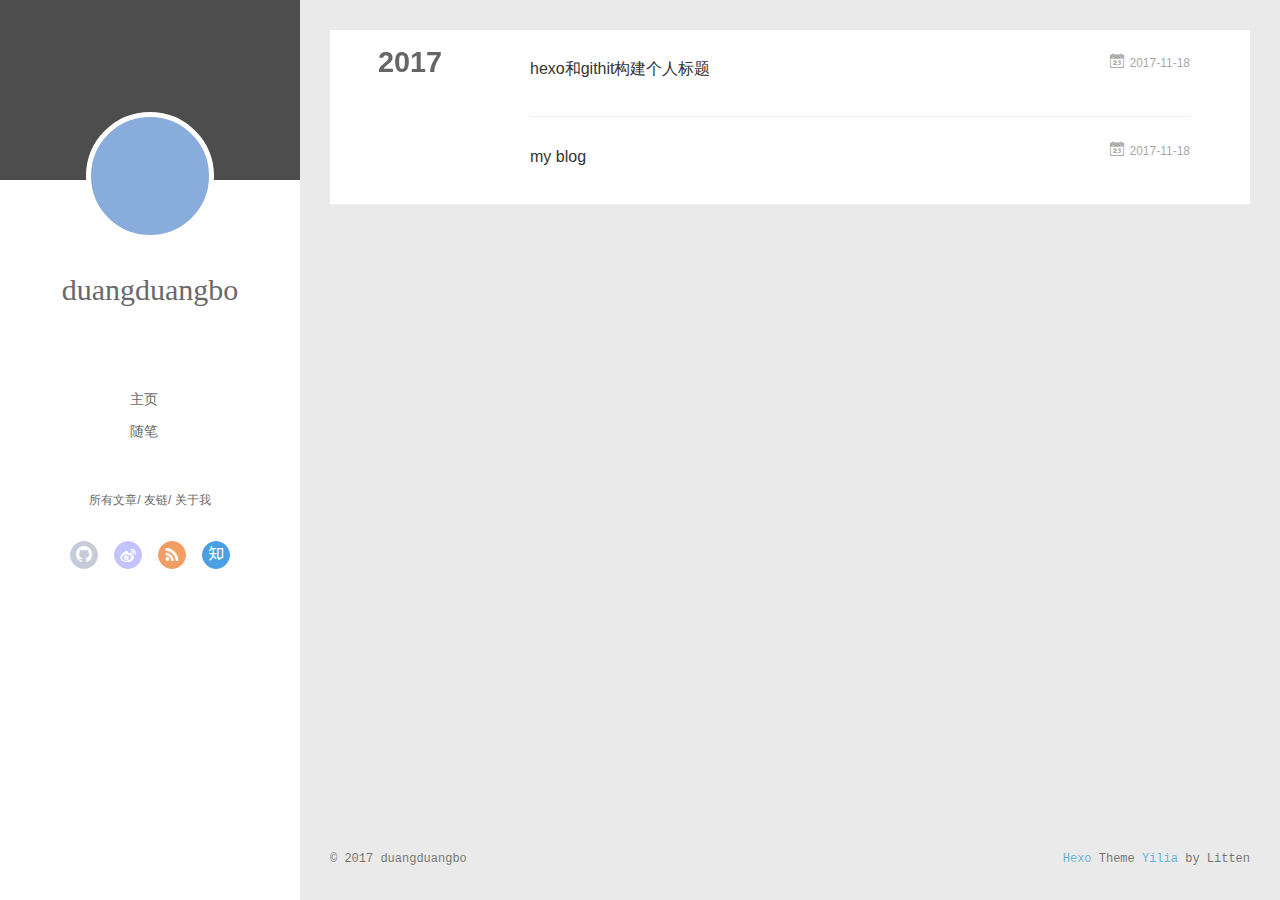
==== commit 7173c2fc: "Site updated: 2017-11-18 15:42:25" ====
--- a/archives/index.html
+++ b/archives/index.html
@@ -1,596 +1,469 @@
 <!DOCTYPE html>
-
-
-
-  
-
-
-<html class="theme-next muse use-motion" lang="">
+<html>
 <head>
-  <meta charset="UTF-8"/>
-<meta http-equiv="X-UA-Compatible" content="IE=edge" />
-<meta name="viewport" content="width=device-width, initial-scale=1, maximum-scale=1"/>
-<meta name="theme-color" content="#222">
-
-
-
-
-
-
-
-
-
-<meta http-equiv="Cache-Control" content="no-transform" />
-<meta http-equiv="Cache-Control" content="no-siteapp" />
-
-
-
-
-
-
-
-
-
-
-
-
-
-
-
-  
-  
-  <link href="/lib/fancybox/source/jquery.fancybox.css?v=2.1.5" rel="stylesheet" type="text/css" />
-
-
-
-
-  
-  
-  
-  
-
-  
-    
-    
-  
-
-  
-
-  
-
-  
-
-  
-
-  
-    
-    
-    <link href="//fonts.googleapis.com/css?family=Lato:300,300italic,400,400italic,700,700italic&subset=latin,latin-ext" rel="stylesheet" type="text/css">
-  
-
-
-
-
-
-
-<link href="/lib/font-awesome/css/font-awesome.min.css?v=4.6.2" rel="stylesheet" type="text/css" />
-
-<link href="/css/main.css?v=5.1.2" rel="stylesheet" type="text/css" />
-
-
-  <meta name="keywords" content="Hexo, NexT" />
-
-
-
-
-
-
-
-
-  <link rel="shortcut icon" type="image/x-icon" href="/favicon.ico?v=5.1.2" />
-
-
-
-
-
-
-<meta property="og:type" content="website">
+  <meta charset="utf-8">
+  
+  <meta name="renderer" content="webkit">
+  <meta http-equiv="X-UA-Compatible" content="IE=edge" >
+  <link rel="dns-prefetch" href="http://yoursite.com">
+  <title>Archives | duangduangbo</title>
+  <meta name="viewport" content="width=device-width, initial-scale=1, maximum-scale=1">
+  <meta property="og:type" content="website">
 <meta property="og:title" content="duangduangbo">
 <meta property="og:url" content="http://yoursite.com/archives/index.html">
 <meta property="og:site_name" content="duangduangbo">
 <meta name="twitter:card" content="summary">
 <meta name="twitter:title" content="duangduangbo">
-
-
-
-<script type="text/javascript" id="hexo.configurations">
-  var NexT = window.NexT || {};
-  var CONFIG = {
-    root: '/',
-    scheme: 'Muse',
-    sidebar: {"position":"left","display":"post","offset":12,"offset_float":12,"b2t":false,"scrollpercent":false,"onmobile":false},
-    fancybox: true,
-    tabs: true,
-    motion: true,
-    duoshuo: {
-      userId: '0',
-      author: 'Author'
-    },
-    algolia: {
-      applicationID: '',
-      apiKey: '',
-      indexName: '',
-      hits: {"per_page":10},
-      labels: {"input_placeholder":"Search for Posts","hits_empty":"We didn't find any results for the search: ${query}","hits_stats":"${hits} results found in ${time} ms"}
+  
+    <link rel="alternative" href="/atom.xml" title="duangduangbo" type="application/atom+xml">
+  
+  
+    <link rel="icon" href="/favicon.png">
+  
+  <link rel="stylesheet" type="text/css" href="/./main.0cf68a.css">
+  <style type="text/css">
+  
+    #container.show {
+      background: linear-gradient(200deg,#a0cfe4,#e8c37e);
     }
-  };
+  </style>
+  
+
+  
+
+</head>
+
+<body>
+  <div id="container" q-class="show:isCtnShow">
+    <canvas id="anm-canvas" class="anm-canvas"></canvas>
+    <div class="left-col" q-class="show:isShow">
+      
+<div class="overlay" style="background: #4d4d4d"></div>
+<div class="intrude-less">
+	<header id="header" class="inner">
+		<a href="/" class="profilepic">
+			<img src="" class="js-avatar">
+		</a>
+		<hgroup>
+		  <h1 class="header-author"><a href="/">duangduangbo</a></h1>
+		</hgroup>
+		
+
+		<nav class="header-menu">
+			<ul>
+			
+				<li><a href="/">主页</a></li>
+	        
+				<li><a href="/tags/随笔/">随笔</a></li>
+	        
+			</ul>
+		</nav>
+		<nav class="header-smart-menu">
+    		
+    			
+    			<a q-on="click: openSlider(e, 'innerArchive')" href="javascript:void(0)">所有文章</a>
+    			
+            
+    			
+    			<a q-on="click: openSlider(e, 'friends')" href="javascript:void(0)">友链</a>
+    			
+            
+    			
+    			<a q-on="click: openSlider(e, 'aboutme')" href="javascript:void(0)">关于我</a>
+    			
+            
+		</nav>
+		<nav class="header-nav">
+			<div class="social">
+				
+					<a class="github" target="_blank" href="#" title="github"><i class="icon-github"></i></a>
+		        
+					<a class="weibo" target="_blank" href="#" title="weibo"><i class="icon-weibo"></i></a>
+		        
+					<a class="rss" target="_blank" href="#" title="rss"><i class="icon-rss"></i></a>
+		        
+					<a class="zhihu" target="_blank" href="#" title="zhihu"><i class="icon-zhihu"></i></a>
+		        
+			</div>
+		</nav>
+	</header>		
+</div>
+
+    </div>
+    <div class="mid-col" q-class="show:isShow,hide:isShow|isFalse">
+      
+<nav id="mobile-nav">
+  	<div class="overlay js-overlay" style="background: #4d4d4d"></div>
+	<div class="btnctn js-mobile-btnctn">
+  		<div class="slider-trigger list" q-on="click: openSlider(e)"><i class="icon icon-sort"></i></div>
+	</div>
+	<div class="intrude-less">
+		<header id="header" class="inner">
+			<div class="profilepic">
+				<img src="" class="js-avatar">
+			</div>
+			<hgroup>
+			  <h1 class="header-author js-header-author">duangduangbo</h1>
+			</hgroup>
+			
+			
+			
+				
+			
+				
+			
+			
+			
+			<nav class="header-nav">
+				<div class="social">
+					
+						<a class="github" target="_blank" href="#" title="github"><i class="icon-github"></i></a>
+			        
+						<a class="weibo" target="_blank" href="#" title="weibo"><i class="icon-weibo"></i></a>
+			        
+						<a class="rss" target="_blank" href="#" title="rss"><i class="icon-rss"></i></a>
+			        
+						<a class="zhihu" target="_blank" href="#" title="zhihu"><i class="icon-zhihu"></i></a>
+			        
+				</div>
+			</nav>
+
+			<nav class="header-menu js-header-menu">
+				<ul style="width: 50%">
+				
+				
+					<li style="width: 50%"><a href="/">主页</a></li>
+		        
+					<li style="width: 50%"><a href="/tags/随笔/">随笔</a></li>
+		        
+				</ul>
+			</nav>
+		</header>				
+	</div>
+	<div class="mobile-mask" style="display:none" q-show="isShow"></div>
+</nav>
+
+      <div id="wrapper" class="body-wrap">
+        <div class="menu-l">
+          <div class="canvas-wrap">
+            <canvas data-colors="#eaeaea" data-sectionHeight="100" data-contentId="js-content" id="myCanvas1" class="anm-canvas"></canvas>
+          </div>
+          <div id="js-content" class="content-ll">
+            
+  
+  
+    
+    
+      
+      
+      <section class="archives-wrap">
+        <div class="archive-year-wrap">
+          <a href="/archives/2017" class="archive-year">2017</a>
+        </div>
+        <div class="archives">
+    
+    <article class="archive-article archive-type-post">
+  <div class="archive-article-inner">
+    <header class="archive-article-header">
+      	<div class="article-meta">
+	      	<a href="/2017/11/18/test/" class="archive-article-date">
+  	<time datetime="2017-11-18T02:31:28.000Z" itemprop="datePublished"><i class="icon-calendar icon"></i>2017-11-18</time>
+</a>
+        </div>
+    	 
+  
+    <h1 itemprop="name">
+      <a class="archive-article-title" href="/2017/11/18/test/">hexo和githit构建个人标题</a>
+    </h1>
+  
+
+        <div class="article-info info-on-right">
+          
+          
+
+        </div>
+        <div class="clearfix"></div>
+    </header>
+  </div>
+</article>
+  
+    
+    
+    <article class="archive-article archive-type-post">
+  <div class="archive-article-inner">
+    <header class="archive-article-header">
+      	<div class="article-meta">
+	      	<a href="/2017/11/18/hello-world/" class="archive-article-date">
+  	<time datetime="2017-11-18T02:24:49.083Z" itemprop="datePublished"><i class="icon-calendar icon"></i>2017-11-18</time>
+</a>
+        </div>
+    	 
+  
+    <h1 itemprop="name">
+      <a class="archive-article-title" href="/2017/11/18/hello-world/">my blog</a>
+    </h1>
+  
+
+        <div class="article-info info-on-right">
+          
+          
+
+        </div>
+        <div class="clearfix"></div>
+    </header>
+  </div>
+</article>
+  
+  
+    </div></section>
+  
+
+    
+
+
+          </div>
+        </div>
+      </div>
+      <footer id="footer">
+  <div class="outer">
+    <div id="footer-info">
+    	<div class="footer-left">
+    		&copy; 2017 duangduangbo
+    	</div>
+      	<div class="footer-right">
+      		<a href="http://hexo.io/" target="_blank">Hexo</a>  Theme <a href="https://github.com/litten/hexo-theme-yilia" target="_blank">Yilia</a> by Litten
+      	</div>
+    </div>
+  </div>
+</footer>
+    </div>
+    <script>
+	var yiliaConfig = {
+		mathjax: false,
+		isHome: false,
+		isPost: false,
+		isArchive: true,
+		isTag: false,
+		isCategory: false,
+		open_in_new: false,
+		toc_hide_index: true,
+		root: "/",
+		innerArchive: true,
+		showTags: false
+	}
 </script>
 
-
-
-  <link rel="canonical" href="http://yoursite.com/archives/"/>
-
-
-
-
-
-  <title>Archiv | duangduangbo</title>
-  
-
-
-
-
-
-
-
-
-
-
-
-
-
-
-</head>
-
-<body itemscope itemtype="http://schema.org/WebPage" lang="">
-
-  
-  
-    
-  
-
-  <div class="container sidebar-position-left  page-archive  ">
-    <div class="headband"></div>
-
-    <header id="header" class="header" itemscope itemtype="http://schema.org/WPHeader">
-      <div class="header-inner"><div class="site-brand-wrapper">
-  <div class="site-meta ">
-    
-
-    <div class="custom-logo-site-title">
-      <a href="/"  class="brand" rel="start">
-        <span class="logo-line-before"><i></i></span>
-        <span class="site-title">duangduangbo</span>
-        <span class="logo-line-after"><i></i></span>
-      </a>
+<script>!function(t){function n(e){if(r[e])return r[e].exports;var i=r[e]={exports:{},id:e,loaded:!1};return t[e].call(i.exports,i,i.exports,n),i.loaded=!0,i.exports}var r={};n.m=t,n.c=r,n.p="./",n(0)}([function(t,n,r){r(195),t.exports=r(191)},function(t,n,r){var e=r(3),i=r(52),o=r(27),u=r(28),c=r(53),f="prototype",a=function(t,n,r){var s,l,h,v,p=t&a.F,d=t&a.G,y=t&a.S,g=t&a.P,b=t&a.B,m=d?e:y?e[n]||(e[n]={}):(e[n]||{})[f],x=d?i:i[n]||(i[n]={}),w=x[f]||(x[f]={});d&&(r=n);for(s in r)l=!p&&m&&void 0!==m[s],h=(l?m:r)[s],v=b&&l?c(h,e):g&&"function"==typeof h?c(Function.call,h):h,m&&u(m,s,h,t&a.U),x[s]!=h&&o(x,s,v),g&&w[s]!=h&&(w[s]=h)};e.core=i,a.F=1,a.G=2,a.S=4,a.P=8,a.B=16,a.W=32,a.U=64,a.R=128,t.exports=a},function(t,n,r){var e=r(6);t.exports=function(t){if(!e(t))throw TypeError(t+" is not an object!");return t}},function(t,n){var r=t.exports="undefined"!=typeof window&&window.Math==Math?window:"undefined"!=typeof self&&self.Math==Math?self:Function("return this")();"number"==typeof __g&&(__g=r)},function(t,n){t.exports=function(t){try{return!!t()}catch(t){return!0}}},function(t,n){var r=t.exports="undefined"!=typeof window&&window.Math==Math?window:"undefined"!=typeof self&&self.Math==Math?self:Function("return this")();"number"==typeof __g&&(__g=r)},function(t,n){t.exports=function(t){return"object"==typeof t?null!==t:"function"==typeof t}},function(t,n,r){var e=r(126)("wks"),i=r(76),o=r(3).Symbol,u="function"==typeof o;(t.exports=function(t){return e[t]||(e[t]=u&&o[t]||(u?o:i)("Symbol."+t))}).store=e},function(t,n){var r={}.hasOwnProperty;t.exports=function(t,n){return r.call(t,n)}},function(t,n,r){var e=r(94),i=r(33);t.exports=function(t){return e(i(t))}},function(t,n,r){t.exports=!r(4)(function(){return 7!=Object.defineProperty({},"a",{get:function(){return 7}}).a})},function(t,n,r){var e=r(2),i=r(167),o=r(50),u=Object.defineProperty;n.f=r(10)?Object.defineProperty:function(t,n,r){if(e(t),n=o(n,!0),e(r),i)try{return u(t,n,r)}catch(t){}if("get"in r||"set"in r)throw TypeError("Accessors not supported!");return"value"in r&&(t[n]=r.value),t}},function(t,n,r){t.exports=!r(18)(function(){return 7!=Object.defineProperty({},"a",{get:function(){return 7}}).a})},function(t,n,r){var e=r(14),i=r(22);t.exports=r(12)?function(t,n,r){return e.f(t,n,i(1,r))}:function(t,n,r){return t[n]=r,t}},function(t,n,r){var e=r(20),i=r(58),o=r(42),u=Object.defineProperty;n.f=r(12)?Object.defineProperty:function(t,n,r){if(e(t),n=o(n,!0),e(r),i)try{return u(t,n,r)}catch(t){}if("get"in r||"set"in r)throw TypeError("Accessors not supported!");return"value"in r&&(t[n]=r.value),t}},function(t,n,r){var e=r(40)("wks"),i=r(23),o=r(5).Symbol,u="function"==typeof o;(t.exports=function(t){return e[t]||(e[t]=u&&o[t]||(u?o:i)("Symbol."+t))}).store=e},function(t,n,r){var e=r(67),i=Math.min;t.exports=function(t){return t>0?i(e(t),9007199254740991):0}},function(t,n,r){var e=r(46);t.exports=function(t){return Object(e(t))}},function(t,n){t.exports=function(t){try{return!!t()}catch(t){return!0}}},function(t,n,r){var e=r(63),i=r(34);t.exports=Object.keys||function(t){return e(t,i)}},function(t,n,r){var e=r(21);t.exports=function(t){if(!e(t))throw TypeError(t+" is not an object!");return t}},function(t,n){t.exports=function(t){return"object"==typeof t?null!==t:"function"==typeof t}},function(t,n){t.exports=function(t,n){return{enumerable:!(1&t),configurable:!(2&t),writable:!(4&t),value:n}}},function(t,n){var r=0,e=Math.random();t.exports=function(t){return"Symbol(".concat(void 0===t?"":t,")_",(++r+e).toString(36))}},function(t,n){var r={}.hasOwnProperty;t.exports=function(t,n){return r.call(t,n)}},function(t,n){var r=t.exports={version:"2.4.0"};"number"==typeof __e&&(__e=r)},function(t,n){t.exports=function(t){if("function"!=typeof t)throw TypeError(t+" is not a function!");return t}},function(t,n,r){var e=r(11),i=r(66);t.exports=r(10)?function(t,n,r){return e.f(t,n,i(1,r))}:function(t,n,r){return t[n]=r,t}},function(t,n,r){var e=r(3),i=r(27),o=r(24),u=r(76)("src"),c="toString",f=Function[c],a=(""+f).split(c);r(52).inspectSource=function(t){return f.call(t)},(t.exports=function(t,n,r,c){var f="function"==typeof r;f&&(o(r,"name")||i(r,"name",n)),t[n]!==r&&(f&&(o(r,u)||i(r,u,t[n]?""+t[n]:a.join(String(n)))),t===e?t[n]=r:c?t[n]?t[n]=r:i(t,n,r):(delete t[n],i(t,n,r)))})(Function.prototype,c,function(){return"function"==typeof this&&this[u]||f.call(this)})},function(t,n,r){var e=r(1),i=r(4),o=r(46),u=function(t,n,r,e){var i=String(o(t)),u="<"+n;return""!==r&&(u+=" "+r+'="'+String(e).replace(/"/g,"&quot;")+'"'),u+">"+i+"</"+n+">"};t.exports=function(t,n){var r={};r[t]=n(u),e(e.P+e.F*i(function(){var n=""[t]('"');return n!==n.toLowerCase()||n.split('"').length>3}),"String",r)}},function(t,n,r){var e=r(115),i=r(46);t.exports=function(t){return e(i(t))}},function(t,n,r){var e=r(116),i=r(66),o=r(30),u=r(50),c=r(24),f=r(167),a=Object.getOwnPropertyDescriptor;n.f=r(10)?a:function(t,n){if(t=o(t),n=u(n,!0),f)try{return a(t,n)}catch(t){}if(c(t,n))return i(!e.f.call(t,n),t[n])}},function(t,n,r){var e=r(24),i=r(17),o=r(145)("IE_PROTO"),u=Object.prototype;t.exports=Object.getPrototypeOf||function(t){return t=i(t),e(t,o)?t[o]:"function"==typeof t.constructor&&t instanceof t.constructor?t.constructor.prototype:t instanceof Object?u:null}},function(t,n){t.exports=function(t){if(void 0==t)throw TypeError("Can't call method on  "+t);return t}},function(t,n){t.exports="constructor,hasOwnProperty,isPrototypeOf,propertyIsEnumerable,toLocaleString,toString,valueOf".split(",")},function(t,n){t.exports={}},function(t,n){t.exports=!0},function(t,n){n.f={}.propertyIsEnumerable},function(t,n,r){var e=r(14).f,i=r(8),o=r(15)("toStringTag");t.exports=function(t,n,r){t&&!i(t=r?t:t.prototype,o)&&e(t,o,{configurable:!0,value:n})}},function(t,n,r){var e=r(40)("keys"),i=r(23);t.exports=function(t){return e[t]||(e[t]=i(t))}},function(t,n,r){var e=r(5),i="__core-js_shared__",o=e[i]||(e[i]={});t.exports=function(t){return o[t]||(o[t]={})}},function(t,n){var r=Math.ceil,e=Math.floor;t.exports=function(t){return isNaN(t=+t)?0:(t>0?e:r)(t)}},function(t,n,r){var e=r(21);t.exports=function(t,n){if(!e(t))return t;var r,i;if(n&&"function"==typeof(r=t.toString)&&!e(i=r.call(t)))return i;if("function"==typeof(r=t.valueOf)&&!e(i=r.call(t)))return i;if(!n&&"function"==typeof(r=t.toString)&&!e(i=r.call(t)))return i;throw TypeError("Can't convert object to primitive value")}},function(t,n,r){var e=r(5),i=r(25),o=r(36),u=r(44),c=r(14).f;t.exports=function(t){var n=i.Symbol||(i.Symbol=o?{}:e.Symbol||{});"_"==t.charAt(0)||t in n||c(n,t,{value:u.f(t)})}},function(t,n,r){n.f=r(15)},function(t,n){var r={}.toString;t.exports=function(t){return r.call(t).slice(8,-1)}},function(t,n){t.exports=function(t){if(void 0==t)throw TypeError("Can't call method on  "+t);return t}},function(t,n,r){var e=r(4);t.exports=function(t,n){return!!t&&e(function(){n?t.call(null,function(){},1):t.call(null)})}},function(t,n,r){var e=r(53),i=r(115),o=r(17),u=r(16),c=r(203);t.exports=function(t,n){var r=1==t,f=2==t,a=3==t,s=4==t,l=6==t,h=5==t||l,v=n||c;return function(n,c,p){for(var d,y,g=o(n),b=i(g),m=e(c,p,3),x=u(b.length),w=0,S=r?v(n,x):f?v(n,0):void 0;x>w;w++)if((h||w in b)&&(d=b[w],y=m(d,w,g),t))if(r)S[w]=y;else if(y)switch(t){case 3:return!0;case 5:return d;case 6:return w;case 2:S.push(d)}else if(s)return!1;return l?-1:a||s?s:S}}},function(t,n,r){var e=r(1),i=r(52),o=r(4);t.exports=function(t,n){var r=(i.Object||{})[t]||Object[t],u={};u[t]=n(r),e(e.S+e.F*o(function(){r(1)}),"Object",u)}},function(t,n,r){var e=r(6);t.exports=function(t,n){if(!e(t))return t;var r,i;if(n&&"function"==typeof(r=t.toString)&&!e(i=r.call(t)))return i;if("function"==typeof(r=t.valueOf)&&!e(i=r.call(t)))return i;if(!n&&"function"==typeof(r=t.toString)&&!e(i=r.call(t)))return i;throw TypeError("Can't convert object to primitive value")}},function(t,n,r){var e=r(5),i=r(25),o=r(91),u=r(13),c="prototype",f=function(t,n,r){var a,s,l,h=t&f.F,v=t&f.G,p=t&f.S,d=t&f.P,y=t&f.B,g=t&f.W,b=v?i:i[n]||(i[n]={}),m=b[c],x=v?e:p?e[n]:(e[n]||{})[c];v&&(r=n);for(a in r)(s=!h&&x&&void 0!==x[a])&&a in b||(l=s?x[a]:r[a],b[a]=v&&"function"!=typeof x[a]?r[a]:y&&s?o(l,e):g&&x[a]==l?function(t){var n=function(n,r,e){if(this instanceof t){switch(arguments.length){case 0:return new t;case 1:return new t(n);case 2:return new t(n,r)}return new t(n,r,e)}return t.apply(this,arguments)};return n[c]=t[c],n}(l):d&&"function"==typeof l?o(Function.call,l):l,d&&((b.virtual||(b.virtual={}))[a]=l,t&f.R&&m&&!m[a]&&u(m,a,l)))};f.F=1,f.G=2,f.S=4,f.P=8,f.B=16,f.W=32,f.U=64,f.R=128,t.exports=f},function(t,n){var r=t.exports={version:"2.4.0"};"number"==typeof __e&&(__e=r)},function(t,n,r){var e=r(26);t.exports=function(t,n,r){if(e(t),void 0===n)return t;switch(r){case 1:return function(r){return t.call(n,r)};case 2:return function(r,e){return t.call(n,r,e)};case 3:return function(r,e,i){return t.call(n,r,e,i)}}return function(){return t.apply(n,arguments)}}},function(t,n,r){var e=r(183),i=r(1),o=r(126)("metadata"),u=o.store||(o.store=new(r(186))),c=function(t,n,r){var i=u.get(t);if(!i){if(!r)return;u.set(t,i=new e)}var o=i.get(n);if(!o){if(!r)return;i.set(n,o=new e)}return o},f=function(t,n,r){var e=c(n,r,!1);return void 0!==e&&e.has(t)},a=function(t,n,r){var e=c(n,r,!1);return void 0===e?void 0:e.get(t)},s=function(t,n,r,e){c(r,e,!0).set(t,n)},l=function(t,n){var r=c(t,n,!1),e=[];return r&&r.forEach(function(t,n){e.push(n)}),e},h=function(t){return void 0===t||"symbol"==typeof t?t:String(t)},v=function(t){i(i.S,"Reflect",t)};t.exports={store:u,map:c,has:f,get:a,set:s,keys:l,key:h,exp:v}},function(t,n,r){"use strict";if(r(10)){var e=r(69),i=r(3),o=r(4),u=r(1),c=r(127),f=r(152),a=r(53),s=r(68),l=r(66),h=r(27),v=r(73),p=r(67),d=r(16),y=r(75),g=r(50),b=r(24),m=r(180),x=r(114),w=r(6),S=r(17),_=r(137),O=r(70),E=r(32),P=r(71).f,j=r(154),F=r(76),M=r(7),A=r(48),N=r(117),T=r(146),I=r(155),k=r(80),L=r(123),R=r(74),C=r(130),D=r(160),U=r(11),W=r(31),G=U.f,B=W.f,V=i.RangeError,z=i.TypeError,q=i.Uint8Array,K="ArrayBuffer",J="Shared"+K,Y="BYTES_PER_ELEMENT",H="prototype",$=Array[H],X=f.ArrayBuffer,Q=f.DataView,Z=A(0),tt=A(2),nt=A(3),rt=A(4),et=A(5),it=A(6),ot=N(!0),ut=N(!1),ct=I.values,ft=I.keys,at=I.entries,st=$.lastIndexOf,lt=$.reduce,ht=$.reduceRight,vt=$.join,pt=$.sort,dt=$.slice,yt=$.toString,gt=$.toLocaleString,bt=M("iterator"),mt=M("toStringTag"),xt=F("typed_constructor"),wt=F("def_constructor"),St=c.CONSTR,_t=c.TYPED,Ot=c.VIEW,Et="Wrong length!",Pt=A(1,function(t,n){return Tt(T(t,t[wt]),n)}),jt=o(function(){return 1===new q(new Uint16Array([1]).buffer)[0]}),Ft=!!q&&!!q[H].set&&o(function(){new q(1).set({})}),Mt=function(t,n){if(void 0===t)throw z(Et);var r=+t,e=d(t);if(n&&!m(r,e))throw V(Et);return e},At=function(t,n){var r=p(t);if(r<0||r%n)throw V("Wrong offset!");return r},Nt=function(t){if(w(t)&&_t in t)return t;throw z(t+" is not a typed array!")},Tt=function(t,n){if(!(w(t)&&xt in t))throw z("It is not a typed array constructor!");return new t(n)},It=function(t,n){return kt(T(t,t[wt]),n)},kt=function(t,n){for(var r=0,e=n.length,i=Tt(t,e);e>r;)i[r]=n[r++];return i},Lt=function(t,n,r){G(t,n,{get:function(){return this._d[r]}})},Rt=function(t){var n,r,e,i,o,u,c=S(t),f=arguments.length,s=f>1?arguments[1]:void 0,l=void 0!==s,h=j(c);if(void 0!=h&&!_(h)){for(u=h.call(c),e=[],n=0;!(o=u.next()).done;n++)e.push(o.value);c=e}for(l&&f>2&&(s=a(s,arguments[2],2)),n=0,r=d(c.length),i=Tt(this,r);r>n;n++)i[n]=l?s(c[n],n):c[n];return i},Ct=function(){for(var t=0,n=arguments.length,r=Tt(this,n);n>t;)r[t]=arguments[t++];return r},Dt=!!q&&o(function(){gt.call(new q(1))}),Ut=function(){return gt.apply(Dt?dt.call(Nt(this)):Nt(this),arguments)},Wt={copyWithin:function(t,n){return D.call(Nt(this),t,n,arguments.length>2?arguments[2]:void 0)},every:function(t){return rt(Nt(this),t,arguments.length>1?arguments[1]:void 0)},fill:function(t){return C.apply(Nt(this),arguments)},filter:function(t){return It(this,tt(Nt(this),t,arguments.length>1?arguments[1]:void 0))},find:function(t){return et(Nt(this),t,arguments.length>1?arguments[1]:void 0)},findIndex:function(t){return it(Nt(this),t,arguments.length>1?arguments[1]:void 0)},forEach:function(t){Z(Nt(this),t,arguments.length>1?arguments[1]:void 0)},indexOf:function(t){return ut(Nt(this),t,arguments.length>1?arguments[1]:void 0)},includes:function(t){return ot(Nt(this),t,arguments.length>1?arguments[1]:void 0)},join:function(t){return vt.apply(Nt(this),arguments)},lastIndexOf:function(t){return st.apply(Nt(this),arguments)},map:function(t){return Pt(Nt(this),t,arguments.length>1?arguments[1]:void 0)},reduce:function(t){return lt.apply(Nt(this),arguments)},reduceRight:function(t){return ht.apply(Nt(this),arguments)},reverse:function(){for(var t,n=this,r=Nt(n).length,e=Math.floor(r/2),i=0;i<e;)t=n[i],n[i++]=n[--r],n[r]=t;return n},some:function(t){return nt(Nt(this),t,arguments.length>1?arguments[1]:void 0)},sort:function(t){return pt.call(Nt(this),t)},subarray:function(t,n){var r=Nt(this),e=r.length,i=y(t,e);return new(T(r,r[wt]))(r.buffer,r.byteOffset+i*r.BYTES_PER_ELEMENT,d((void 0===n?e:y(n,e))-i))}},Gt=function(t,n){return It(this,dt.call(Nt(this),t,n))},Bt=function(t){Nt(this);var n=At(arguments[1],1),r=this.length,e=S(t),i=d(e.length),o=0;if(i+n>r)throw V(Et);for(;o<i;)this[n+o]=e[o++]},Vt={entries:function(){return at.call(Nt(this))},keys:function(){return ft.call(Nt(this))},values:function(){return ct.call(Nt(this))}},zt=function(t,n){return w(t)&&t[_t]&&"symbol"!=typeof n&&n in t&&String(+n)==String(n)},qt=function(t,n){return zt(t,n=g(n,!0))?l(2,t[n]):B(t,n)},Kt=function(t,n,r){return!(zt(t,n=g(n,!0))&&w(r)&&b(r,"value"))||b(r,"get")||b(r,"set")||r.configurable||b(r,"writable")&&!r.writable||b(r,"enumerable")&&!r.enumerable?G(t,n,r):(t[n]=r.value,t)};St||(W.f=qt,U.f=Kt),u(u.S+u.F*!St,"Object",{getOwnPropertyDescriptor:qt,defineProperty:Kt}),o(function(){yt.call({})})&&(yt=gt=function(){return vt.call(this)});var Jt=v({},Wt);v(Jt,Vt),h(Jt,bt,Vt.values),v(Jt,{slice:Gt,set:Bt,constructor:function(){},toString:yt,toLocaleString:Ut}),Lt(Jt,"buffer","b"),Lt(Jt,"byteOffset","o"),Lt(Jt,"byteLength","l"),Lt(Jt,"length","e"),G(Jt,mt,{get:function(){return this[_t]}}),t.exports=function(t,n,r,f){f=!!f;var a=t+(f?"Clamped":"")+"Array",l="Uint8Array"!=a,v="get"+t,p="set"+t,y=i[a],g=y||{},b=y&&E(y),m=!y||!c.ABV,S={},_=y&&y[H],j=function(t,r){var e=t._d;return e.v[v](r*n+e.o,jt)},F=function(t,r,e){var i=t._d;f&&(e=(e=Math.round(e))<0?0:e>255?255:255&e),i.v[p](r*n+i.o,e,jt)},M=function(t,n){G(t,n,{get:function(){return j(this,n)},set:function(t){return F(this,n,t)},enumerable:!0})};m?(y=r(function(t,r,e,i){s(t,y,a,"_d");var o,u,c,f,l=0,v=0;if(w(r)){if(!(r instanceof X||(f=x(r))==K||f==J))return _t in r?kt(y,r):Rt.call(y,r);o=r,v=At(e,n);var p=r.byteLength;if(void 0===i){if(p%n)throw V(Et);if((u=p-v)<0)throw V(Et)}else if((u=d(i)*n)+v>p)throw V(Et);c=u/n}else c=Mt(r,!0),u=c*n,o=new X(u);for(h(t,"_d",{b:o,o:v,l:u,e:c,v:new Q(o)});l<c;)M(t,l++)}),_=y[H]=O(Jt),h(_,"constructor",y)):L(function(t){new y(null),new y(t)},!0)||(y=r(function(t,r,e,i){s(t,y,a);var o;return w(r)?r instanceof X||(o=x(r))==K||o==J?void 0!==i?new g(r,At(e,n),i):void 0!==e?new g(r,At(e,n)):new g(r):_t in r?kt(y,r):Rt.call(y,r):new g(Mt(r,l))}),Z(b!==Function.prototype?P(g).concat(P(b)):P(g),function(t){t in y||h(y,t,g[t])}),y[H]=_,e||(_.constructor=y));var A=_[bt],N=!!A&&("values"==A.name||void 0==A.name),T=Vt.values;h(y,xt,!0),h(_,_t,a),h(_,Ot,!0),h(_,wt,y),(f?new y(1)[mt]==a:mt in _)||G(_,mt,{get:function(){return a}}),S[a]=y,u(u.G+u.W+u.F*(y!=g),S),u(u.S,a,{BYTES_PER_ELEMENT:n,from:Rt,of:Ct}),Y in _||h(_,Y,n),u(u.P,a,Wt),R(a),u(u.P+u.F*Ft,a,{set:Bt}),u(u.P+u.F*!N,a,Vt),u(u.P+u.F*(_.toString!=yt),a,{toString:yt}),u(u.P+u.F*o(function(){new y(1).slice()}),a,{slice:Gt}),u(u.P+u.F*(o(function(){return[1,2].toLocaleString()!=new y([1,2]).toLocaleString()})||!o(function(){_.toLocaleString.call([1,2])})),a,{toLocaleString:Ut}),k[a]=N?A:T,e||N||h(_,bt,T)}}else t.exports=function(){}},function(t,n){var r={}.toString;t.exports=function(t){return r.call(t).slice(8,-1)}},function(t,n,r){var e=r(21),i=r(5).document,o=e(i)&&e(i.createElement);t.exports=function(t){return o?i.createElement(t):{}}},function(t,n,r){t.exports=!r(12)&&!r(18)(function(){return 7!=Object.defineProperty(r(57)("div"),"a",{get:function(){return 7}}).a})},function(t,n,r){"use strict";var e=r(36),i=r(51),o=r(64),u=r(13),c=r(8),f=r(35),a=r(96),s=r(38),l=r(103),h=r(15)("iterator"),v=!([].keys&&"next"in[].keys()),p="keys",d="values",y=function(){return this};t.exports=function(t,n,r,g,b,m,x){a(r,n,g);var w,S,_,O=function(t){if(!v&&t in F)return F[t];switch(t){case p:case d:return function(){return new r(this,t)}}return function(){return new r(this,t)}},E=n+" Iterator",P=b==d,j=!1,F=t.prototype,M=F[h]||F["@@iterator"]||b&&F[b],A=M||O(b),N=b?P?O("entries"):A:void 0,T="Array"==n?F.entries||M:M;if(T&&(_=l(T.call(new t)))!==Object.prototype&&(s(_,E,!0),e||c(_,h)||u(_,h,y)),P&&M&&M.name!==d&&(j=!0,A=function(){return M.call(this)}),e&&!x||!v&&!j&&F[h]||u(F,h,A),f[n]=A,f[E]=y,b)if(w={values:P?A:O(d),keys:m?A:O(p),entries:N},x)for(S in w)S in F||o(F,S,w[S]);else i(i.P+i.F*(v||j),n,w);return w}},function(t,n,r){var e=r(20),i=r(100),o=r(34),u=r(39)("IE_PROTO"),c=function(){},f="prototype",a=function(){var t,n=r(57)("iframe"),e=o.length;for(n.style.display="none",r(93).appendChild(n),n.src="javascript:",t=n.contentWindow.document,t.open(),t.write("<script>document.F=Object<\/script>"),t.close(),a=t.F;e--;)delete a[f][o[e]];return a()};t.exports=Object.create||function(t,n){var r;return null!==t?(c[f]=e(t),r=new c,c[f]=null,r[u]=t):r=a(),void 0===n?r:i(r,n)}},function(t,n,r){var e=r(63),i=r(34).concat("length","prototype");n.f=Object.getOwnPropertyNames||function(t){return e(t,i)}},function(t,n){n.f=Object.getOwnPropertySymbols},function(t,n,r){var e=r(8),i=r(9),o=r(90)(!1),u=r(39)("IE_PROTO");t.exports=function(t,n){var r,c=i(t),f=0,a=[];for(r in c)r!=u&&e(c,r)&&a.push(r);for(;n.length>f;)e(c,r=n[f++])&&(~o(a,r)||a.push(r));return a}},function(t,n,r){t.exports=r(13)},function(t,n,r){var e=r(76)("meta"),i=r(6),o=r(24),u=r(11).f,c=0,f=Object.isExtensible||function(){return!0},a=!r(4)(function(){return f(Object.preventExtensions({}))}),s=function(t){u(t,e,{value:{i:"O"+ ++c,w:{}}})},l=function(t,n){if(!i(t))return"symbol"==typeof t?t:("string"==typeof t?"S":"P")+t;if(!o(t,e)){if(!f(t))return"F";if(!n)return"E";s(t)}return t[e].i},h=function(t,n){if(!o(t,e)){if(!f(t))return!0;if(!n)return!1;s(t)}return t[e].w},v=function(t){return a&&p.NEED&&f(t)&&!o(t,e)&&s(t),t},p=t.exports={KEY:e,NEED:!1,fastKey:l,getWeak:h,onFreeze:v}},function(t,n){t.exports=function(t,n){return{enumerable:!(1&t),configurable:!(2&t),writable:!(4&t),value:n}}},function(t,n){var r=Math.ceil,e=Math.floor;t.exports=function(t){return isNaN(t=+t)?0:(t>0?e:r)(t)}},function(t,n){t.exports=function(t,n,r,e){if(!(t instanceof n)||void 0!==e&&e in t)throw TypeError(r+": incorrect invocation!");return t}},function(t,n){t.exports=!1},function(t,n,r){var e=r(2),i=r(173),o=r(133),u=r(145)("IE_PROTO"),c=function(){},f="prototype",a=function(){var t,n=r(132)("iframe"),e=o.length;for(n.style.display="none",r(135).appendChild(n),n.src="javascript:",t=n.contentWindow.document,t.open(),t.write("<script>document.F=Object<\/script>"),t.close(),a=t.F;e--;)delete a[f][o[e]];return a()};t.exports=Object.create||function(t,n){var r;return null!==t?(c[f]=e(t),r=new c,c[f]=null,r[u]=t):r=a(),void 0===n?r:i(r,n)}},function(t,n,r){var e=r(175),i=r(133).concat("length","prototype");n.f=Object.getOwnPropertyNames||function(t){return e(t,i)}},function(t,n,r){var e=r(175),i=r(133);t.exports=Object.keys||function(t){return e(t,i)}},function(t,n,r){var e=r(28);t.exports=function(t,n,r){for(var i in n)e(t,i,n[i],r);return t}},function(t,n,r){"use strict";var e=r(3),i=r(11),o=r(10),u=r(7)("species");t.exports=function(t){var n=e[t];o&&n&&!n[u]&&i.f(n,u,{configurable:!0,get:function(){return this}})}},function(t,n,r){var e=r(67),i=Math.max,o=Math.min;t.exports=function(t,n){return t=e(t),t<0?i(t+n,0):o(t,n)}},function(t,n){var r=0,e=Math.random();t.exports=function(t){return"Symbol(".concat(void 0===t?"":t,")_",(++r+e).toString(36))}},function(t,n,r){var e=r(33);t.exports=function(t){return Object(e(t))}},function(t,n,r){var e=r(7)("unscopables"),i=Array.prototype;void 0==i[e]&&r(27)(i,e,{}),t.exports=function(t){i[e][t]=!0}},function(t,n,r){var e=r(53),i=r(169),o=r(137),u=r(2),c=r(16),f=r(154),a={},s={},n=t.exports=function(t,n,r,l,h){var v,p,d,y,g=h?function(){return t}:f(t),b=e(r,l,n?2:1),m=0;if("function"!=typeof g)throw TypeError(t+" is not iterable!");if(o(g)){for(v=c(t.length);v>m;m++)if((y=n?b(u(p=t[m])[0],p[1]):b(t[m]))===a||y===s)return y}else for(d=g.call(t);!(p=d.next()).done;)if((y=i(d,b,p.value,n))===a||y===s)return y};n.BREAK=a,n.RETURN=s},function(t,n){t.exports={}},function(t,n,r){var e=r(11).f,i=r(24),o=r(7)("toStringTag");t.exports=function(t,n,r){t&&!i(t=r?t:t.prototype,o)&&e(t,o,{configurable:!0,value:n})}},function(t,n,r){var e=r(1),i=r(46),o=r(4),u=r(150),c="["+u+"]",f="​+",a=RegExp("^"+c+c+"*"),s=RegExp(c+c+"*$"),l=function(t,n,r){var i={},c=o(function(){return!!u[t]()||f[t]()!=f}),a=i[t]=c?n(h):u[t];r&&(i[r]=a),e(e.P+e.F*c,"String",i)},h=l.trim=function(t,n){return t=String(i(t)),1&n&&(t=t.replace(a,"")),2&n&&(t=t.replace(s,"")),t};t.exports=l},function(t,n,r){t.exports={default:r(86),__esModule:!0}},function(t,n,r){t.exports={default:r(87),__esModule:!0}},function(t,n,r){"use strict";function e(t){return t&&t.__esModule?t:{default:t}}n.__esModule=!0;var i=r(84),o=e(i),u=r(83),c=e(u),f="function"==typeof c.default&&"symbol"==typeof o.default?function(t){return typeof t}:function(t){return t&&"function"==typeof c.default&&t.constructor===c.default&&t!==c.default.prototype?"symbol":typeof t};n.default="function"==typeof c.default&&"symbol"===f(o.default)?function(t){return void 0===t?"undefined":f(t)}:function(t){return t&&"function"==typeof c.default&&t.constructor===c.default&&t!==c.default.prototype?"symbol":void 0===t?"undefined":f(t)}},function(t,n,r){r(110),r(108),r(111),r(112),t.exports=r(25).Symbol},function(t,n,r){r(109),r(113),t.exports=r(44).f("iterator")},function(t,n){t.exports=function(t){if("function"!=typeof t)throw TypeError(t+" is not a function!");return t}},function(t,n){t.exports=function(){}},function(t,n,r){var e=r(9),i=r(106),o=r(105);t.exports=function(t){return function(n,r,u){var c,f=e(n),a=i(f.length),s=o(u,a);if(t&&r!=r){for(;a>s;)if((c=f[s++])!=c)return!0}else for(;a>s;s++)if((t||s in f)&&f[s]===r)return t||s||0;return!t&&-1}}},function(t,n,r){var e=r(88);t.exports=function(t,n,r){if(e(t),void 0===n)return t;switch(r){case 1:return function(r){return t.call(n,r)};case 2:return function(r,e){return t.call(n,r,e)};case 3:return function(r,e,i){return t.call(n,r,e,i)}}return function(){return t.apply(n,arguments)}}},function(t,n,r){var e=r(19),i=r(62),o=r(37);t.exports=function(t){var n=e(t),r=i.f;if(r)for(var u,c=r(t),f=o.f,a=0;c.length>a;)f.call(t,u=c[a++])&&n.push(u);return n}},function(t,n,r){t.exports=r(5).document&&document.documentElement},function(t,n,r){var e=r(56);t.exports=Object("z").propertyIsEnumerable(0)?Object:function(t){return"String"==e(t)?t.split(""):Object(t)}},function(t,n,r){var e=r(56);t.exports=Array.isArray||function(t){return"Array"==e(t)}},function(t,n,r){"use strict";var e=r(60),i=r(22),o=r(38),u={};r(13)(u,r(15)("iterator"),function(){return this}),t.exports=function(t,n,r){t.prototype=e(u,{next:i(1,r)}),o(t,n+" Iterator")}},function(t,n){t.exports=function(t,n){return{value:n,done:!!t}}},function(t,n,r){var e=r(19),i=r(9);t.exports=function(t,n){for(var r,o=i(t),u=e(o),c=u.length,f=0;c>f;)if(o[r=u[f++]]===n)return r}},function(t,n,r){var e=r(23)("meta"),i=r(21),o=r(8),u=r(14).f,c=0,f=Object.isExtensible||function(){return!0},a=!r(18)(function(){return f(Object.preventExtensions({}))}),s=function(t){u(t,e,{value:{i:"O"+ ++c,w:{}}})},l=function(t,n){if(!i(t))return"symbol"==typeof t?t:("string"==typeof t?"S":"P")+t;if(!o(t,e)){if(!f(t))return"F";if(!n)return"E";s(t)}return t[e].i},h=function(t,n){if(!o(t,e)){if(!f(t))return!0;if(!n)return!1;s(t)}return t[e].w},v=function(t){return a&&p.NEED&&f(t)&&!o(t,e)&&s(t),t},p=t.exports={KEY:e,NEED:!1,fastKey:l,getWeak:h,onFreeze:v}},function(t,n,r){var e=r(14),i=r(20),o=r(19);t.exports=r(12)?Object.defineProperties:function(t,n){i(t);for(var r,u=o(n),c=u.length,f=0;c>f;)e.f(t,r=u[f++],n[r]);return t}},function(t,n,r){var e=r(37),i=r(22),o=r(9),u=r(42),c=r(8),f=r(58),a=Object.getOwnPropertyDescriptor;n.f=r(12)?a:function(t,n){if(t=o(t),n=u(n,!0),f)try{return a(t,n)}catch(t){}if(c(t,n))return i(!e.f.call(t,n),t[n])}},function(t,n,r){var e=r(9),i=r(61).f,o={}.toString,u="object"==typeof window&&window&&Object.getOwnPropertyNames?Object.getOwnPropertyNames(window):[],c=function(t){try{return i(t)}catch(t){return u.slice()}};t.exports.f=function(t){return u&&"[object Window]"==o.call(t)?c(t):i(e(t))}},function(t,n,r){var e=r(8),i=r(77),o=r(39)("IE_PROTO"),u=Object.prototype;t.exports=Object.getPrototypeOf||function(t){return t=i(t),e(t,o)?t[o]:"function"==typeof t.constructor&&t instanceof t.constructor?t.constructor.prototype:t instanceof Object?u:null}},function(t,n,r){var e=r(41),i=r(33);t.exports=function(t){return function(n,r){var o,u,c=String(i(n)),f=e(r),a=c.length;return f<0||f>=a?t?"":void 0:(o=c.charCodeAt(f),o<55296||o>56319||f+1===a||(u=c.charCodeAt(f+1))<56320||u>57343?t?c.charAt(f):o:t?c.slice(f,f+2):u-56320+(o-55296<<10)+65536)}}},function(t,n,r){var e=r(41),i=Math.max,o=Math.min;t.exports=function(t,n){return t=e(t),t<0?i(t+n,0):o(t,n)}},function(t,n,r){var e=r(41),i=Math.min;t.exports=function(t){return t>0?i(e(t),9007199254740991):0}},function(t,n,r){"use strict";var e=r(89),i=r(97),o=r(35),u=r(9);t.exports=r(59)(Array,"Array",function(t,n){this._t=u(t),this._i=0,this._k=n},function(){var t=this._t,n=this._k,r=this._i++;return!t||r>=t.length?(this._t=void 0,i(1)):"keys"==n?i(0,r):"values"==n?i(0,t[r]):i(0,[r,t[r]])},"values"),o.Arguments=o.Array,e("keys"),e("values"),e("entries")},function(t,n){},function(t,n,r){"use strict";var e=r(104)(!0);r(59)(String,"String",function(t){this._t=String(t),this._i=0},function(){var t,n=this._t,r=this._i;return r>=n.length?{value:void 0,done:!0}:(t=e(n,r),this._i+=t.length,{value:t,done:!1})})},function(t,n,r){"use strict";var e=r(5),i=r(8),o=r(12),u=r(51),c=r(64),f=r(99).KEY,a=r(18),s=r(40),l=r(38),h=r(23),v=r(15),p=r(44),d=r(43),y=r(98),g=r(92),b=r(95),m=r(20),x=r(9),w=r(42),S=r(22),_=r(60),O=r(102),E=r(101),P=r(14),j=r(19),F=E.f,M=P.f,A=O.f,N=e.Symbol,T=e.JSON,I=T&&T.stringify,k="prototype",L=v("_hidden"),R=v("toPrimitive"),C={}.propertyIsEnumerable,D=s("symbol-registry"),U=s("symbols"),W=s("op-symbols"),G=Object[k],B="function"==typeof N,V=e.QObject,z=!V||!V[k]||!V[k].findChild,q=o&&a(function(){return 7!=_(M({},"a",{get:function(){return M(this,"a",{value:7}).a}})).a})?function(t,n,r){var e=F(G,n);e&&delete G[n],M(t,n,r),e&&t!==G&&M(G,n,e)}:M,K=function(t){var n=U[t]=_(N[k]);return n._k=t,n},J=B&&"symbol"==typeof N.iterator?function(t){return"symbol"==typeof t}:function(t){return t instanceof N},Y=function(t,n,r){return t===G&&Y(W,n,r),m(t),n=w(n,!0),m(r),i(U,n)?(r.enumerable?(i(t,L)&&t[L][n]&&(t[L][n]=!1),r=_(r,{enumerable:S(0,!1)})):(i(t,L)||M(t,L,S(1,{})),t[L][n]=!0),q(t,n,r)):M(t,n,r)},H=function(t,n){m(t);for(var r,e=g(n=x(n)),i=0,o=e.length;o>i;)Y(t,r=e[i++],n[r]);return t},$=function(t,n){return void 0===n?_(t):H(_(t),n)},X=function(t){var n=C.call(this,t=w(t,!0));return!(this===G&&i(U,t)&&!i(W,t))&&(!(n||!i(this,t)||!i(U,t)||i(this,L)&&this[L][t])||n)},Q=function(t,n){if(t=x(t),n=w(n,!0),t!==G||!i(U,n)||i(W,n)){var r=F(t,n);return!r||!i(U,n)||i(t,L)&&t[L][n]||(r.enumerable=!0),r}},Z=function(t){for(var n,r=A(x(t)),e=[],o=0;r.length>o;)i(U,n=r[o++])||n==L||n==f||e.push(n);return e},tt=function(t){for(var n,r=t===G,e=A(r?W:x(t)),o=[],u=0;e.length>u;)!i(U,n=e[u++])||r&&!i(G,n)||o.push(U[n]);return o};B||(N=function(){if(this instanceof N)throw TypeError("Symbol is not a constructor!");var t=h(arguments.length>0?arguments[0]:void 0),n=function(r){this===G&&n.call(W,r),i(this,L)&&i(this[L],t)&&(this[L][t]=!1),q(this,t,S(1,r))};return o&&z&&q(G,t,{configurable:!0,set:n}),K(t)},c(N[k],"toString",function(){return this._k}),E.f=Q,P.f=Y,r(61).f=O.f=Z,r(37).f=X,r(62).f=tt,o&&!r(36)&&c(G,"propertyIsEnumerable",X,!0),p.f=function(t){return K(v(t))}),u(u.G+u.W+u.F*!B,{Symbol:N});for(var nt="hasInstance,isConcatSpreadable,iterator,match,replace,search,species,split,toPrimitive,toStringTag,unscopables".split(","),rt=0;nt.length>rt;)v(nt[rt++]);for(var nt=j(v.store),rt=0;nt.length>rt;)d(nt[rt++]);u(u.S+u.F*!B,"Symbol",{for:function(t){return i(D,t+="")?D[t]:D[t]=N(t)},keyFor:function(t){if(J(t))return y(D,t);throw TypeError(t+" is not a symbol!")},useSetter:function(){z=!0},useSimple:function(){z=!1}}),u(u.S+u.F*!B,"Object",{create:$,defineProperty:Y,defineProperties:H,getOwnPropertyDescriptor:Q,getOwnPropertyNames:Z,getOwnPropertySymbols:tt}),T&&u(u.S+u.F*(!B||a(function(){var t=N();return"[null]"!=I([t])||"{}"!=I({a:t})||"{}"!=I(Object(t))})),"JSON",{stringify:function(t){if(void 0!==t&&!J(t)){for(var n,r,e=[t],i=1;arguments.length>i;)e.push(arguments[i++]);return n=e[1],"function"==typeof n&&(r=n),!r&&b(n)||(n=function(t,n){if(r&&(n=r.call(this,t,n)),!J(n))return n}),e[1]=n,I.apply(T,e)}}}),N[k][R]||r(13)(N[k],R,N[k].valueOf),l(N,"Symbol"),l(Math,"Math",!0),l(e.JSON,"JSON",!0)},function(t,n,r){r(43)("asyncIterator")},function(t,n,r){r(43)("observable")},function(t,n,r){r(107);for(var e=r(5),i=r(13),o=r(35),u=r(15)("toStringTag"),c=["NodeList","DOMTokenList","MediaList","StyleSheetList","CSSRuleList"],f=0;f<5;f++){var a=c[f],s=e[a],l=s&&s.prototype;l&&!l[u]&&i(l,u,a),o[a]=o.Array}},function(t,n,r){var e=r(45),i=r(7)("toStringTag"),o="Arguments"==e(function(){return arguments}()),u=function(t,n){try{return t[n]}catch(t){}};t.exports=function(t){var n,r,c;return void 0===t?"Undefined":null===t?"Null":"string"==typeof(r=u(n=Object(t),i))?r:o?e(n):"Object"==(c=e(n))&&"function"==typeof n.callee?"Arguments":c}},function(t,n,r){var e=r(45);t.exports=Object("z").propertyIsEnumerable(0)?Object:function(t){return"String"==e(t)?t.split(""):Object(t)}},function(t,n){n.f={}.propertyIsEnumerable},function(t,n,r){var e=r(30),i=r(16),o=r(75);t.exports=function(t){return function(n,r,u){var c,f=e(n),a=i(f.length),s=o(u,a);if(t&&r!=r){for(;a>s;)if((c=f[s++])!=c)return!0}else for(;a>s;s++)if((t||s in f)&&f[s]===r)return t||s||0;return!t&&-1}}},function(t,n,r){"use strict";var e=r(3),i=r(1),o=r(28),u=r(73),c=r(65),f=r(79),a=r(68),s=r(6),l=r(4),h=r(123),v=r(81),p=r(136);t.exports=function(t,n,r,d,y,g){var b=e[t],m=b,x=y?"set":"add",w=m&&m.prototype,S={},_=function(t){var n=w[t];o(w,t,"delete"==t?function(t){return!(g&&!s(t))&&n.call(this,0===t?0:t)}:"has"==t?function(t){return!(g&&!s(t))&&n.call(this,0===t?0:t)}:"get"==t?function(t){return g&&!s(t)?void 0:n.call(this,0===t?0:t)}:"add"==t?function(t){return n.call(this,0===t?0:t),this}:function(t,r){return n.call(this,0===t?0:t,r),this})};if("function"==typeof m&&(g||w.forEach&&!l(function(){(new m).entries().next()}))){var O=new m,E=O[x](g?{}:-0,1)!=O,P=l(function(){O.has(1)}),j=h(function(t){new m(t)}),F=!g&&l(function(){for(var t=new m,n=5;n--;)t[x](n,n);return!t.has(-0)});j||(m=n(function(n,r){a(n,m,t);var e=p(new b,n,m);return void 0!=r&&f(r,y,e[x],e),e}),m.prototype=w,w.constructor=m),(P||F)&&(_("delete"),_("has"),y&&_("get")),(F||E)&&_(x),g&&w.clear&&delete w.clear}else m=d.getConstructor(n,t,y,x),u(m.prototype,r),c.NEED=!0;return v(m,t),S[t]=m,i(i.G+i.W+i.F*(m!=b),S),g||d.setStrong(m,t,y),m}},function(t,n,r){"use strict";var e=r(27),i=r(28),o=r(4),u=r(46),c=r(7);t.exports=function(t,n,r){var f=c(t),a=r(u,f,""[t]),s=a[0],l=a[1];o(function(){var n={};return n[f]=function(){return 7},7!=""[t](n)})&&(i(String.prototype,t,s),e(RegExp.prototype,f,2==n?function(t,n){return l.call(t,this,n)}:function(t){return l.call(t,this)}))}
+},function(t,n,r){"use strict";var e=r(2);t.exports=function(){var t=e(this),n="";return t.global&&(n+="g"),t.ignoreCase&&(n+="i"),t.multiline&&(n+="m"),t.unicode&&(n+="u"),t.sticky&&(n+="y"),n}},function(t,n){t.exports=function(t,n,r){var e=void 0===r;switch(n.length){case 0:return e?t():t.call(r);case 1:return e?t(n[0]):t.call(r,n[0]);case 2:return e?t(n[0],n[1]):t.call(r,n[0],n[1]);case 3:return e?t(n[0],n[1],n[2]):t.call(r,n[0],n[1],n[2]);case 4:return e?t(n[0],n[1],n[2],n[3]):t.call(r,n[0],n[1],n[2],n[3])}return t.apply(r,n)}},function(t,n,r){var e=r(6),i=r(45),o=r(7)("match");t.exports=function(t){var n;return e(t)&&(void 0!==(n=t[o])?!!n:"RegExp"==i(t))}},function(t,n,r){var e=r(7)("iterator"),i=!1;try{var o=[7][e]();o.return=function(){i=!0},Array.from(o,function(){throw 2})}catch(t){}t.exports=function(t,n){if(!n&&!i)return!1;var r=!1;try{var o=[7],u=o[e]();u.next=function(){return{done:r=!0}},o[e]=function(){return u},t(o)}catch(t){}return r}},function(t,n,r){t.exports=r(69)||!r(4)(function(){var t=Math.random();__defineSetter__.call(null,t,function(){}),delete r(3)[t]})},function(t,n){n.f=Object.getOwnPropertySymbols},function(t,n,r){var e=r(3),i="__core-js_shared__",o=e[i]||(e[i]={});t.exports=function(t){return o[t]||(o[t]={})}},function(t,n,r){for(var e,i=r(3),o=r(27),u=r(76),c=u("typed_array"),f=u("view"),a=!(!i.ArrayBuffer||!i.DataView),s=a,l=0,h="Int8Array,Uint8Array,Uint8ClampedArray,Int16Array,Uint16Array,Int32Array,Uint32Array,Float32Array,Float64Array".split(",");l<9;)(e=i[h[l++]])?(o(e.prototype,c,!0),o(e.prototype,f,!0)):s=!1;t.exports={ABV:a,CONSTR:s,TYPED:c,VIEW:f}},function(t,n){"use strict";var r={versions:function(){var t=window.navigator.userAgent;return{trident:t.indexOf("Trident")>-1,presto:t.indexOf("Presto")>-1,webKit:t.indexOf("AppleWebKit")>-1,gecko:t.indexOf("Gecko")>-1&&-1==t.indexOf("KHTML"),mobile:!!t.match(/AppleWebKit.*Mobile.*/),ios:!!t.match(/\(i[^;]+;( U;)? CPU.+Mac OS X/),android:t.indexOf("Android")>-1||t.indexOf("Linux")>-1,iPhone:t.indexOf("iPhone")>-1||t.indexOf("Mac")>-1,iPad:t.indexOf("iPad")>-1,webApp:-1==t.indexOf("Safari"),weixin:-1==t.indexOf("MicroMessenger")}}()};t.exports=r},function(t,n,r){"use strict";var e=r(85),i=function(t){return t&&t.__esModule?t:{default:t}}(e),o=function(){function t(t,n,e){return n||e?String.fromCharCode(n||e):r[t]||t}function n(t){return e[t]}var r={"&quot;":'"',"&lt;":"<","&gt;":">","&amp;":"&","&nbsp;":" "},e={};for(var u in r)e[r[u]]=u;return r["&apos;"]="'",e["'"]="&#39;",{encode:function(t){return t?(""+t).replace(/['<> "&]/g,n).replace(/\r?\n/g,"<br/>").replace(/\s/g,"&nbsp;"):""},decode:function(n){return n?(""+n).replace(/<br\s*\/?>/gi,"\n").replace(/&quot;|&lt;|&gt;|&amp;|&nbsp;|&apos;|&#(\d+);|&#(\d+)/g,t).replace(/\u00a0/g," "):""},encodeBase16:function(t){if(!t)return t;t+="";for(var n=[],r=0,e=t.length;e>r;r++)n.push(t.charCodeAt(r).toString(16).toUpperCase());return n.join("")},encodeBase16forJSON:function(t){if(!t)return t;t=t.replace(/[\u4E00-\u9FBF]/gi,function(t){return escape(t).replace("%u","\\u")});for(var n=[],r=0,e=t.length;e>r;r++)n.push(t.charCodeAt(r).toString(16).toUpperCase());return n.join("")},decodeBase16:function(t){if(!t)return t;t+="";for(var n=[],r=0,e=t.length;e>r;r+=2)n.push(String.fromCharCode("0x"+t.slice(r,r+2)));return n.join("")},encodeObject:function(t){if(t instanceof Array)for(var n=0,r=t.length;r>n;n++)t[n]=o.encodeObject(t[n]);else if("object"==(void 0===t?"undefined":(0,i.default)(t)))for(var e in t)t[e]=o.encodeObject(t[e]);else if("string"==typeof t)return o.encode(t);return t},loadScript:function(t){var n=document.createElement("script");document.getElementsByTagName("body")[0].appendChild(n),n.setAttribute("src",t)},addLoadEvent:function(t){var n=window.onload;"function"!=typeof window.onload?window.onload=t:window.onload=function(){n(),t()}}}}();t.exports=o},function(t,n,r){"use strict";var e=r(17),i=r(75),o=r(16);t.exports=function(t){for(var n=e(this),r=o(n.length),u=arguments.length,c=i(u>1?arguments[1]:void 0,r),f=u>2?arguments[2]:void 0,a=void 0===f?r:i(f,r);a>c;)n[c++]=t;return n}},function(t,n,r){"use strict";var e=r(11),i=r(66);t.exports=function(t,n,r){n in t?e.f(t,n,i(0,r)):t[n]=r}},function(t,n,r){var e=r(6),i=r(3).document,o=e(i)&&e(i.createElement);t.exports=function(t){return o?i.createElement(t):{}}},function(t,n){t.exports="constructor,hasOwnProperty,isPrototypeOf,propertyIsEnumerable,toLocaleString,toString,valueOf".split(",")},function(t,n,r){var e=r(7)("match");t.exports=function(t){var n=/./;try{"/./"[t](n)}catch(r){try{return n[e]=!1,!"/./"[t](n)}catch(t){}}return!0}},function(t,n,r){t.exports=r(3).document&&document.documentElement},function(t,n,r){var e=r(6),i=r(144).set;t.exports=function(t,n,r){var o,u=n.constructor;return u!==r&&"function"==typeof u&&(o=u.prototype)!==r.prototype&&e(o)&&i&&i(t,o),t}},function(t,n,r){var e=r(80),i=r(7)("iterator"),o=Array.prototype;t.exports=function(t){return void 0!==t&&(e.Array===t||o[i]===t)}},function(t,n,r){var e=r(45);t.exports=Array.isArray||function(t){return"Array"==e(t)}},function(t,n,r){"use strict";var e=r(70),i=r(66),o=r(81),u={};r(27)(u,r(7)("iterator"),function(){return this}),t.exports=function(t,n,r){t.prototype=e(u,{next:i(1,r)}),o(t,n+" Iterator")}},function(t,n,r){"use strict";var e=r(69),i=r(1),o=r(28),u=r(27),c=r(24),f=r(80),a=r(139),s=r(81),l=r(32),h=r(7)("iterator"),v=!([].keys&&"next"in[].keys()),p="keys",d="values",y=function(){return this};t.exports=function(t,n,r,g,b,m,x){a(r,n,g);var w,S,_,O=function(t){if(!v&&t in F)return F[t];switch(t){case p:case d:return function(){return new r(this,t)}}return function(){return new r(this,t)}},E=n+" Iterator",P=b==d,j=!1,F=t.prototype,M=F[h]||F["@@iterator"]||b&&F[b],A=M||O(b),N=b?P?O("entries"):A:void 0,T="Array"==n?F.entries||M:M;if(T&&(_=l(T.call(new t)))!==Object.prototype&&(s(_,E,!0),e||c(_,h)||u(_,h,y)),P&&M&&M.name!==d&&(j=!0,A=function(){return M.call(this)}),e&&!x||!v&&!j&&F[h]||u(F,h,A),f[n]=A,f[E]=y,b)if(w={values:P?A:O(d),keys:m?A:O(p),entries:N},x)for(S in w)S in F||o(F,S,w[S]);else i(i.P+i.F*(v||j),n,w);return w}},function(t,n){var r=Math.expm1;t.exports=!r||r(10)>22025.465794806718||r(10)<22025.465794806718||-2e-17!=r(-2e-17)?function(t){return 0==(t=+t)?t:t>-1e-6&&t<1e-6?t+t*t/2:Math.exp(t)-1}:r},function(t,n){t.exports=Math.sign||function(t){return 0==(t=+t)||t!=t?t:t<0?-1:1}},function(t,n,r){var e=r(3),i=r(151).set,o=e.MutationObserver||e.WebKitMutationObserver,u=e.process,c=e.Promise,f="process"==r(45)(u);t.exports=function(){var t,n,r,a=function(){var e,i;for(f&&(e=u.domain)&&e.exit();t;){i=t.fn,t=t.next;try{i()}catch(e){throw t?r():n=void 0,e}}n=void 0,e&&e.enter()};if(f)r=function(){u.nextTick(a)};else if(o){var s=!0,l=document.createTextNode("");new o(a).observe(l,{characterData:!0}),r=function(){l.data=s=!s}}else if(c&&c.resolve){var h=c.resolve();r=function(){h.then(a)}}else r=function(){i.call(e,a)};return function(e){var i={fn:e,next:void 0};n&&(n.next=i),t||(t=i,r()),n=i}}},function(t,n,r){var e=r(6),i=r(2),o=function(t,n){if(i(t),!e(n)&&null!==n)throw TypeError(n+": can't set as prototype!")};t.exports={set:Object.setPrototypeOf||("__proto__"in{}?function(t,n,e){try{e=r(53)(Function.call,r(31).f(Object.prototype,"__proto__").set,2),e(t,[]),n=!(t instanceof Array)}catch(t){n=!0}return function(t,r){return o(t,r),n?t.__proto__=r:e(t,r),t}}({},!1):void 0),check:o}},function(t,n,r){var e=r(126)("keys"),i=r(76);t.exports=function(t){return e[t]||(e[t]=i(t))}},function(t,n,r){var e=r(2),i=r(26),o=r(7)("species");t.exports=function(t,n){var r,u=e(t).constructor;return void 0===u||void 0==(r=e(u)[o])?n:i(r)}},function(t,n,r){var e=r(67),i=r(46);t.exports=function(t){return function(n,r){var o,u,c=String(i(n)),f=e(r),a=c.length;return f<0||f>=a?t?"":void 0:(o=c.charCodeAt(f),o<55296||o>56319||f+1===a||(u=c.charCodeAt(f+1))<56320||u>57343?t?c.charAt(f):o:t?c.slice(f,f+2):u-56320+(o-55296<<10)+65536)}}},function(t,n,r){var e=r(122),i=r(46);t.exports=function(t,n,r){if(e(n))throw TypeError("String#"+r+" doesn't accept regex!");return String(i(t))}},function(t,n,r){"use strict";var e=r(67),i=r(46);t.exports=function(t){var n=String(i(this)),r="",o=e(t);if(o<0||o==1/0)throw RangeError("Count can't be negative");for(;o>0;(o>>>=1)&&(n+=n))1&o&&(r+=n);return r}},function(t,n){t.exports="\t\n\v\f\r   ᠎             　\u2028\u2029\ufeff"},function(t,n,r){var e,i,o,u=r(53),c=r(121),f=r(135),a=r(132),s=r(3),l=s.process,h=s.setImmediate,v=s.clearImmediate,p=s.MessageChannel,d=0,y={},g="onreadystatechange",b=function(){var t=+this;if(y.hasOwnProperty(t)){var n=y[t];delete y[t],n()}},m=function(t){b.call(t.data)};h&&v||(h=function(t){for(var n=[],r=1;arguments.length>r;)n.push(arguments[r++]);return y[++d]=function(){c("function"==typeof t?t:Function(t),n)},e(d),d},v=function(t){delete y[t]},"process"==r(45)(l)?e=function(t){l.nextTick(u(b,t,1))}:p?(i=new p,o=i.port2,i.port1.onmessage=m,e=u(o.postMessage,o,1)):s.addEventListener&&"function"==typeof postMessage&&!s.importScripts?(e=function(t){s.postMessage(t+"","*")},s.addEventListener("message",m,!1)):e=g in a("script")?function(t){f.appendChild(a("script"))[g]=function(){f.removeChild(this),b.call(t)}}:function(t){setTimeout(u(b,t,1),0)}),t.exports={set:h,clear:v}},function(t,n,r){"use strict";var e=r(3),i=r(10),o=r(69),u=r(127),c=r(27),f=r(73),a=r(4),s=r(68),l=r(67),h=r(16),v=r(71).f,p=r(11).f,d=r(130),y=r(81),g="ArrayBuffer",b="DataView",m="prototype",x="Wrong length!",w="Wrong index!",S=e[g],_=e[b],O=e.Math,E=e.RangeError,P=e.Infinity,j=S,F=O.abs,M=O.pow,A=O.floor,N=O.log,T=O.LN2,I="buffer",k="byteLength",L="byteOffset",R=i?"_b":I,C=i?"_l":k,D=i?"_o":L,U=function(t,n,r){var e,i,o,u=Array(r),c=8*r-n-1,f=(1<<c)-1,a=f>>1,s=23===n?M(2,-24)-M(2,-77):0,l=0,h=t<0||0===t&&1/t<0?1:0;for(t=F(t),t!=t||t===P?(i=t!=t?1:0,e=f):(e=A(N(t)/T),t*(o=M(2,-e))<1&&(e--,o*=2),t+=e+a>=1?s/o:s*M(2,1-a),t*o>=2&&(e++,o/=2),e+a>=f?(i=0,e=f):e+a>=1?(i=(t*o-1)*M(2,n),e+=a):(i=t*M(2,a-1)*M(2,n),e=0));n>=8;u[l++]=255&i,i/=256,n-=8);for(e=e<<n|i,c+=n;c>0;u[l++]=255&e,e/=256,c-=8);return u[--l]|=128*h,u},W=function(t,n,r){var e,i=8*r-n-1,o=(1<<i)-1,u=o>>1,c=i-7,f=r-1,a=t[f--],s=127&a;for(a>>=7;c>0;s=256*s+t[f],f--,c-=8);for(e=s&(1<<-c)-1,s>>=-c,c+=n;c>0;e=256*e+t[f],f--,c-=8);if(0===s)s=1-u;else{if(s===o)return e?NaN:a?-P:P;e+=M(2,n),s-=u}return(a?-1:1)*e*M(2,s-n)},G=function(t){return t[3]<<24|t[2]<<16|t[1]<<8|t[0]},B=function(t){return[255&t]},V=function(t){return[255&t,t>>8&255]},z=function(t){return[255&t,t>>8&255,t>>16&255,t>>24&255]},q=function(t){return U(t,52,8)},K=function(t){return U(t,23,4)},J=function(t,n,r){p(t[m],n,{get:function(){return this[r]}})},Y=function(t,n,r,e){var i=+r,o=l(i);if(i!=o||o<0||o+n>t[C])throw E(w);var u=t[R]._b,c=o+t[D],f=u.slice(c,c+n);return e?f:f.reverse()},H=function(t,n,r,e,i,o){var u=+r,c=l(u);if(u!=c||c<0||c+n>t[C])throw E(w);for(var f=t[R]._b,a=c+t[D],s=e(+i),h=0;h<n;h++)f[a+h]=s[o?h:n-h-1]},$=function(t,n){s(t,S,g);var r=+n,e=h(r);if(r!=e)throw E(x);return e};if(u.ABV){if(!a(function(){new S})||!a(function(){new S(.5)})){S=function(t){return new j($(this,t))};for(var X,Q=S[m]=j[m],Z=v(j),tt=0;Z.length>tt;)(X=Z[tt++])in S||c(S,X,j[X]);o||(Q.constructor=S)}var nt=new _(new S(2)),rt=_[m].setInt8;nt.setInt8(0,2147483648),nt.setInt8(1,2147483649),!nt.getInt8(0)&&nt.getInt8(1)||f(_[m],{setInt8:function(t,n){rt.call(this,t,n<<24>>24)},setUint8:function(t,n){rt.call(this,t,n<<24>>24)}},!0)}else S=function(t){var n=$(this,t);this._b=d.call(Array(n),0),this[C]=n},_=function(t,n,r){s(this,_,b),s(t,S,b);var e=t[C],i=l(n);if(i<0||i>e)throw E("Wrong offset!");if(r=void 0===r?e-i:h(r),i+r>e)throw E(x);this[R]=t,this[D]=i,this[C]=r},i&&(J(S,k,"_l"),J(_,I,"_b"),J(_,k,"_l"),J(_,L,"_o")),f(_[m],{getInt8:function(t){return Y(this,1,t)[0]<<24>>24},getUint8:function(t){return Y(this,1,t)[0]},getInt16:function(t){var n=Y(this,2,t,arguments[1]);return(n[1]<<8|n[0])<<16>>16},getUint16:function(t){var n=Y(this,2,t,arguments[1]);return n[1]<<8|n[0]},getInt32:function(t){return G(Y(this,4,t,arguments[1]))},getUint32:function(t){return G(Y(this,4,t,arguments[1]))>>>0},getFloat32:function(t){return W(Y(this,4,t,arguments[1]),23,4)},getFloat64:function(t){return W(Y(this,8,t,arguments[1]),52,8)},setInt8:function(t,n){H(this,1,t,B,n)},setUint8:function(t,n){H(this,1,t,B,n)},setInt16:function(t,n){H(this,2,t,V,n,arguments[2])},setUint16:function(t,n){H(this,2,t,V,n,arguments[2])},setInt32:function(t,n){H(this,4,t,z,n,arguments[2])},setUint32:function(t,n){H(this,4,t,z,n,arguments[2])},setFloat32:function(t,n){H(this,4,t,K,n,arguments[2])},setFloat64:function(t,n){H(this,8,t,q,n,arguments[2])}});y(S,g),y(_,b),c(_[m],u.VIEW,!0),n[g]=S,n[b]=_},function(t,n,r){var e=r(3),i=r(52),o=r(69),u=r(182),c=r(11).f;t.exports=function(t){var n=i.Symbol||(i.Symbol=o?{}:e.Symbol||{});"_"==t.charAt(0)||t in n||c(n,t,{value:u.f(t)})}},function(t,n,r){var e=r(114),i=r(7)("iterator"),o=r(80);t.exports=r(52).getIteratorMethod=function(t){if(void 0!=t)return t[i]||t["@@iterator"]||o[e(t)]}},function(t,n,r){"use strict";var e=r(78),i=r(170),o=r(80),u=r(30);t.exports=r(140)(Array,"Array",function(t,n){this._t=u(t),this._i=0,this._k=n},function(){var t=this._t,n=this._k,r=this._i++;return!t||r>=t.length?(this._t=void 0,i(1)):"keys"==n?i(0,r):"values"==n?i(0,t[r]):i(0,[r,t[r]])},"values"),o.Arguments=o.Array,e("keys"),e("values"),e("entries")},function(t,n){function r(t,n){t.classList?t.classList.add(n):t.className+=" "+n}t.exports=r},function(t,n){function r(t,n){if(t.classList)t.classList.remove(n);else{var r=new RegExp("(^|\\b)"+n.split(" ").join("|")+"(\\b|$)","gi");t.className=t.className.replace(r," ")}}t.exports=r},function(t,n){function r(){throw new Error("setTimeout has not been defined")}function e(){throw new Error("clearTimeout has not been defined")}function i(t){if(s===setTimeout)return setTimeout(t,0);if((s===r||!s)&&setTimeout)return s=setTimeout,setTimeout(t,0);try{return s(t,0)}catch(n){try{return s.call(null,t,0)}catch(n){return s.call(this,t,0)}}}function o(t){if(l===clearTimeout)return clearTimeout(t);if((l===e||!l)&&clearTimeout)return l=clearTimeout,clearTimeout(t);try{return l(t)}catch(n){try{return l.call(null,t)}catch(n){return l.call(this,t)}}}function u(){d&&v&&(d=!1,v.length?p=v.concat(p):y=-1,p.length&&c())}function c(){if(!d){var t=i(u);d=!0;for(var n=p.length;n;){for(v=p,p=[];++y<n;)v&&v[y].run();y=-1,n=p.length}v=null,d=!1,o(t)}}function f(t,n){this.fun=t,this.array=n}function a(){}var s,l,h=t.exports={};!function(){try{s="function"==typeof setTimeout?setTimeout:r}catch(t){s=r}try{l="function"==typeof clearTimeout?clearTimeout:e}catch(t){l=e}}();var v,p=[],d=!1,y=-1;h.nextTick=function(t){var n=new Array(arguments.length-1);if(arguments.length>1)for(var r=1;r<arguments.length;r++)n[r-1]=arguments[r];p.push(new f(t,n)),1!==p.length||d||i(c)},f.prototype.run=function(){this.fun.apply(null,this.array)},h.title="browser",h.browser=!0,h.env={},h.argv=[],h.version="",h.versions={},h.on=a,h.addListener=a,h.once=a,h.off=a,h.removeListener=a,h.removeAllListeners=a,h.emit=a,h.prependListener=a,h.prependOnceListener=a,h.listeners=function(t){return[]},h.binding=function(t){throw new Error("process.binding is not supported")},h.cwd=function(){return"/"},h.chdir=function(t){throw new Error("process.chdir is not supported")},h.umask=function(){return 0}},function(t,n,r){var e=r(45);t.exports=function(t,n){if("number"!=typeof t&&"Number"!=e(t))throw TypeError(n);return+t}},function(t,n,r){"use strict";var e=r(17),i=r(75),o=r(16);t.exports=[].copyWithin||function(t,n){var r=e(this),u=o(r.length),c=i(t,u),f=i(n,u),a=arguments.length>2?arguments[2]:void 0,s=Math.min((void 0===a?u:i(a,u))-f,u-c),l=1;for(f<c&&c<f+s&&(l=-1,f+=s-1,c+=s-1);s-- >0;)f in r?r[c]=r[f]:delete r[c],c+=l,f+=l;return r}},function(t,n,r){var e=r(79);t.exports=function(t,n){var r=[];return e(t,!1,r.push,r,n),r}},function(t,n,r){var e=r(26),i=r(17),o=r(115),u=r(16);t.exports=function(t,n,r,c,f){e(n);var a=i(t),s=o(a),l=u(a.length),h=f?l-1:0,v=f?-1:1;if(r<2)for(;;){if(h in s){c=s[h],h+=v;break}if(h+=v,f?h<0:l<=h)throw TypeError("Reduce of empty array with no initial value")}for(;f?h>=0:l>h;h+=v)h in s&&(c=n(c,s[h],h,a));return c}},function(t,n,r){"use strict";var e=r(26),i=r(6),o=r(121),u=[].slice,c={},f=function(t,n,r){if(!(n in c)){for(var e=[],i=0;i<n;i++)e[i]="a["+i+"]";c[n]=Function("F,a","return new F("+e.join(",")+")")}return c[n](t,r)};t.exports=Function.bind||function(t){var n=e(this),r=u.call(arguments,1),c=function(){var e=r.concat(u.call(arguments));return this instanceof c?f(n,e.length,e):o(n,e,t)};return i(n.prototype)&&(c.prototype=n.prototype),c}},function(t,n,r){"use strict";var e=r(11).f,i=r(70),o=r(73),u=r(53),c=r(68),f=r(46),a=r(79),s=r(140),l=r(170),h=r(74),v=r(10),p=r(65).fastKey,d=v?"_s":"size",y=function(t,n){var r,e=p(n);if("F"!==e)return t._i[e];for(r=t._f;r;r=r.n)if(r.k==n)return r};t.exports={getConstructor:function(t,n,r,s){var l=t(function(t,e){c(t,l,n,"_i"),t._i=i(null),t._f=void 0,t._l=void 0,t[d]=0,void 0!=e&&a(e,r,t[s],t)});return o(l.prototype,{clear:function(){for(var t=this,n=t._i,r=t._f;r;r=r.n)r.r=!0,r.p&&(r.p=r.p.n=void 0),delete n[r.i];t._f=t._l=void 0,t[d]=0},delete:function(t){var n=this,r=y(n,t);if(r){var e=r.n,i=r.p;delete n._i[r.i],r.r=!0,i&&(i.n=e),e&&(e.p=i),n._f==r&&(n._f=e),n._l==r&&(n._l=i),n[d]--}return!!r},forEach:function(t){c(this,l,"forEach");for(var n,r=u(t,arguments.length>1?arguments[1]:void 0,3);n=n?n.n:this._f;)for(r(n.v,n.k,this);n&&n.r;)n=n.p},has:function(t){return!!y(this,t)}}),v&&e(l.prototype,"size",{get:function(){return f(this[d])}}),l},def:function(t,n,r){var e,i,o=y(t,n);return o?o.v=r:(t._l=o={i:i=p(n,!0),k:n,v:r,p:e=t._l,n:void 0,r:!1},t._f||(t._f=o),e&&(e.n=o),t[d]++,"F"!==i&&(t._i[i]=o)),t},getEntry:y,setStrong:function(t,n,r){s(t,n,function(t,n){this._t=t,this._k=n,this._l=void 0},function(){for(var t=this,n=t._k,r=t._l;r&&r.r;)r=r.p;return t._t&&(t._l=r=r?r.n:t._t._f)?"keys"==n?l(0,r.k):"values"==n?l(0,r.v):l(0,[r.k,r.v]):(t._t=void 0,l(1))},r?"entries":"values",!r,!0),h(n)}}},function(t,n,r){var e=r(114),i=r(161);t.exports=function(t){return function(){if(e(this)!=t)throw TypeError(t+"#toJSON isn't generic");return i(this)}}},function(t,n,r){"use strict";var e=r(73),i=r(65).getWeak,o=r(2),u=r(6),c=r(68),f=r(79),a=r(48),s=r(24),l=a(5),h=a(6),v=0,p=function(t){return t._l||(t._l=new d)},d=function(){this.a=[]},y=function(t,n){return l(t.a,function(t){return t[0]===n})};d.prototype={get:function(t){var n=y(this,t);if(n)return n[1]},has:function(t){return!!y(this,t)},set:function(t,n){var r=y(this,t);r?r[1]=n:this.a.push([t,n])},delete:function(t){var n=h(this.a,function(n){return n[0]===t});return~n&&this.a.splice(n,1),!!~n}},t.exports={getConstructor:function(t,n,r,o){var a=t(function(t,e){c(t,a,n,"_i"),t._i=v++,t._l=void 0,void 0!=e&&f(e,r,t[o],t)});return e(a.prototype,{delete:function(t){if(!u(t))return!1;var n=i(t);return!0===n?p(this).delete(t):n&&s(n,this._i)&&delete n[this._i]},has:function(t){if(!u(t))return!1;var n=i(t);return!0===n?p(this).has(t):n&&s(n,this._i)}}),a},def:function(t,n,r){var e=i(o(n),!0);return!0===e?p(t).set(n,r):e[t._i]=r,t},ufstore:p}},function(t,n,r){t.exports=!r(10)&&!r(4)(function(){return 7!=Object.defineProperty(r(132)("div"),"a",{get:function(){return 7}}).a})},function(t,n,r){var e=r(6),i=Math.floor;t.exports=function(t){return!e(t)&&isFinite(t)&&i(t)===t}},function(t,n,r){var e=r(2);t.exports=function(t,n,r,i){try{return i?n(e(r)[0],r[1]):n(r)}catch(n){var o=t.return;throw void 0!==o&&e(o.call(t)),n}}},function(t,n){t.exports=function(t,n){return{value:n,done:!!t}}},function(t,n){t.exports=Math.log1p||function(t){return(t=+t)>-1e-8&&t<1e-8?t-t*t/2:Math.log(1+t)}},function(t,n,r){"use strict";var e=r(72),i=r(125),o=r(116),u=r(17),c=r(115),f=Object.assign;t.exports=!f||r(4)(function(){var t={},n={},r=Symbol(),e="abcdefghijklmnopqrst";return t[r]=7,e.split("").forEach(function(t){n[t]=t}),7!=f({},t)[r]||Object.keys(f({},n)).join("")!=e})?function(t,n){for(var r=u(t),f=arguments.length,a=1,s=i.f,l=o.f;f>a;)for(var h,v=c(arguments[a++]),p=s?e(v).concat(s(v)):e(v),d=p.length,y=0;d>y;)l.call(v,h=p[y++])&&(r[h]=v[h]);return r}:f},function(t,n,r){var e=r(11),i=r(2),o=r(72);t.exports=r(10)?Object.defineProperties:function(t,n){i(t);for(var r,u=o(n),c=u.length,f=0;c>f;)e.f(t,r=u[f++],n[r]);return t}},function(t,n,r){var e=r(30),i=r(71).f,o={}.toString,u="object"==typeof window&&window&&Object.getOwnPropertyNames?Object.getOwnPropertyNames(window):[],c=function(t){try{return i(t)}catch(t){return u.slice()}};t.exports.f=function(t){return u&&"[object Window]"==o.call(t)?c(t):i(e(t))}},function(t,n,r){var e=r(24),i=r(30),o=r(117)(!1),u=r(145)("IE_PROTO");t.exports=function(t,n){var r,c=i(t),f=0,a=[];for(r in c)r!=u&&e(c,r)&&a.push(r);for(;n.length>f;)e(c,r=n[f++])&&(~o(a,r)||a.push(r));return a}},function(t,n,r){var e=r(72),i=r(30),o=r(116).f;t.exports=function(t){return function(n){for(var r,u=i(n),c=e(u),f=c.length,a=0,s=[];f>a;)o.call(u,r=c[a++])&&s.push(t?[r,u[r]]:u[r]);return s}}},function(t,n,r){var e=r(71),i=r(125),o=r(2),u=r(3).Reflect;t.exports=u&&u.ownKeys||function(t){var n=e.f(o(t)),r=i.f;return r?n.concat(r(t)):n}},function(t,n,r){var e=r(3).parseFloat,i=r(82).trim;t.exports=1/e(r(150)+"-0")!=-1/0?function(t){var n=i(String(t),3),r=e(n);return 0===r&&"-"==n.charAt(0)?-0:r}:e},function(t,n,r){var e=r(3).parseInt,i=r(82).trim,o=r(150),u=/^[\-+]?0[xX]/;t.exports=8!==e(o+"08")||22!==e(o+"0x16")?function(t,n){var r=i(String(t),3);return e(r,n>>>0||(u.test(r)?16:10))}:e},function(t,n){t.exports=Object.is||function(t,n){return t===n?0!==t||1/t==1/n:t!=t&&n!=n}},function(t,n,r){var e=r(16),i=r(149),o=r(46);t.exports=function(t,n,r,u){var c=String(o(t)),f=c.length,a=void 0===r?" ":String(r),s=e(n);if(s<=f||""==a)return c;var l=s-f,h=i.call(a,Math.ceil(l/a.length));return h.length>l&&(h=h.slice(0,l)),u?h+c:c+h}},function(t,n,r){n.f=r(7)},function(t,n,r){"use strict";var e=r(164);t.exports=r(118)("Map",function(t){return function(){return t(this,arguments.length>0?arguments[0]:void 0)}},{get:function(t){var n=e.getEntry(this,t);return n&&n.v},set:function(t,n){return e.def(this,0===t?0:t,n)}},e,!0)},function(t,n,r){r(10)&&"g"!=/./g.flags&&r(11).f(RegExp.prototype,"flags",{configurable:!0,get:r(120)})},function(t,n,r){"use strict";var e=r(164);t.exports=r(118)("Set",function(t){return function(){return t(this,arguments.length>0?arguments[0]:void 0)}},{add:function(t){return e.def(this,t=0===t?0:t,t)}},e)},function(t,n,r){"use strict";var e,i=r(48)(0),o=r(28),u=r(65),c=r(172),f=r(166),a=r(6),s=u.getWeak,l=Object.isExtensible,h=f.ufstore,v={},p=function(t){return function(){return t(this,arguments.length>0?arguments[0]:void 0)}},d={get:function(t){if(a(t)){var n=s(t);return!0===n?h(this).get(t):n?n[this._i]:void 0}},set:function(t,n){return f.def(this,t,n)}},y=t.exports=r(118)("WeakMap",p,d,f,!0,!0);7!=(new y).set((Object.freeze||Object)(v),7).get(v)&&(e=f.getConstructor(p),c(e.prototype,d),u.NEED=!0,i(["delete","has","get","set"],function(t){var n=y.prototype,r=n[t];o(n,t,function(n,i){if(a(n)&&!l(n)){this._f||(this._f=new e);var o=this._f[t](n,i);return"set"==t?this:o}return r.call(this,n,i)})}))},,,,function(t,n){"use strict";function r(){var t=document.querySelector("#page-nav");if(t&&!document.querySelector("#page-nav .extend.prev")&&(t.innerHTML='<a class="extend prev disabled" rel="prev">&laquo; Prev</a>'+t.innerHTML),t&&!document.querySelector("#page-nav .extend.next")&&(t.innerHTML=t.innerHTML+'<a class="extend next disabled" rel="next">Next &raquo;</a>'),yiliaConfig&&yiliaConfig.open_in_new){document.querySelectorAll(".article-entry a:not(.article-more-a)").forEach(function(t){var n=t.getAttribute("target");n&&""!==n||t.setAttribute("target","_blank")})}if(yiliaConfig&&yiliaConfig.toc_hide_index){document.querySelectorAll(".toc-number").forEach(function(t){t.style.display="none"})}var n=document.querySelector("#js-aboutme");n&&0!==n.length&&(n.innerHTML=n.innerText)}t.exports={init:r}},function(t,n,r){"use strict";function e(t){return t&&t.__esModule?t:{default:t}}function i(t,n){var r=/\/|index.html/g;return t.replace(r,"")===n.replace(r,"")}function o(){for(var t=document.querySelectorAll(".js-header-menu li a"),n=window.location.pathname,r=0,e=t.length;r<e;r++){var o=t[r];i(n,o.getAttribute("href"))&&(0,h.default)(o,"active")}}function u(t){for(var n=t.offsetLeft,r=t.offsetParent;null!==r;)n+=r.offsetLeft,r=r.offsetParent;return n}function c(t){for(var n=t.offsetTop,r=t.offsetParent;null!==r;)n+=r.offsetTop,r=r.offsetParent;return n}function f(t,n,r,e,i){var o=u(t),f=c(t)-n;if(f-r<=i){var a=t.$newDom;a||(a=t.cloneNode(!0),(0,d.default)(t,a),t.$newDom=a,a.style.position="fixed",a.style.top=(r||f)+"px",a.style.left=o+"px",a.style.zIndex=e||2,a.style.width="100%",a.style.color="#fff"),a.style.visibility="visible",t.style.visibility="hidden"}else{t.style.visibility="visible";var s=t.$newDom;s&&(s.style.visibility="hidden")}}function a(){var t=document.querySelector(".js-overlay"),n=document.querySelector(".js-header-menu");f(t,document.body.scrollTop,-63,2,0),f(n,document.body.scrollTop,1,3,0)}function s(){document.querySelector("#container").addEventListener("scroll",function(t){a()}),window.addEventListener("scroll",function(t){a()}),a()}var l=r(156),h=e(l),v=r(157),p=(e(v),r(382)),d=e(p),y=r(128),g=e(y),b=r(190),m=e(b),x=r(129);(function(){g.default.versions.mobile&&window.screen.width<800&&(o(),s())})(),(0,x.addLoadEvent)(function(){m.default.init()}),t.exports={}},,,,function(t,n,r){(function(t){"use strict";function n(t,n,r){t[n]||Object[e](t,n,{writable:!0,configurable:!0,value:r})}if(r(381),r(391),r(198),t._babelPolyfill)throw new Error("only one instance of babel-polyfill is allowed");t._babelPolyfill=!0;var e="defineProperty";n(String.prototype,"padLeft","".padStart),n(String.prototype,"padRight","".padEnd),"pop,reverse,shift,keys,values,entries,indexOf,every,some,forEach,map,filter,find,findIndex,includes,join,slice,concat,push,splice,unshift,sort,lastIndexOf,reduce,reduceRight,copyWithin,fill".split(",").forEach(function(t){[][t]&&n(Array,t,Function.call.bind([][t]))})}).call(n,function(){return this}())},,,function(t,n,r){r(210),t.exports=r(52).RegExp.escape},,,,function(t,n,r){var e=r(6),i=r(138),o=r(7)("species");t.exports=function(t){var n;return i(t)&&(n=t.constructor,"function"!=typeof n||n!==Array&&!i(n.prototype)||(n=void 0),e(n)&&null===(n=n[o])&&(n=void 0)),void 0===n?Array:n}},function(t,n,r){var e=r(202);t.exports=function(t,n){return new(e(t))(n)}},function(t,n,r){"use strict";var e=r(2),i=r(50),o="number";t.exports=function(t){if("string"!==t&&t!==o&&"default"!==t)throw TypeError("Incorrect hint");return i(e(this),t!=o)}},function(t,n,r){var e=r(72),i=r(125),o=r(116);t.exports=function(t){var n=e(t),r=i.f;if(r)for(var u,c=r(t),f=o.f,a=0;c.length>a;)f.call(t,u=c[a++])&&n.push(u);return n}},function(t,n,r){var e=r(72),i=r(30);t.exports=function(t,n){for(var r,o=i(t),u=e(o),c=u.length,f=0;c>f;)if(o[r=u[f++]]===n)return r}},function(t,n,r){"use strict";var e=r(208),i=r(121),o=r(26);t.exports=function(){for(var t=o(this),n=arguments.length,r=Array(n),u=0,c=e._,f=!1;n>u;)(r[u]=arguments[u++])===c&&(f=!0);return function(){var e,o=this,u=arguments.length,a=0,s=0;if(!f&&!u)return i(t,r,o);if(e=r.slice(),f)for(;n>a;a++)e[a]===c&&(e[a]=arguments[s++]);for(;u>s;)e.push(arguments[s++]);return i(t,e,o)}}},function(t,n,r){t.exports=r(3)},function(t,n){t.exports=function(t,n){var r=n===Object(n)?function(t){return n[t]}:n;return function(n){return String(n).replace(t,r)}}},function(t,n,r){var e=r(1),i=r(209)(/[\\^$*+?.()|[\]{}]/g,"\\$&");e(e.S,"RegExp",{escape:function(t){return i(t)}})},function(t,n,r){var e=r(1);e(e.P,"Array",{copyWithin:r(160)}),r(78)("copyWithin")},function(t,n,r){"use strict";var e=r(1),i=r(48)(4);e(e.P+e.F*!r(47)([].every,!0),"Array",{every:function(t){return i(this,t,arguments[1])}})},function(t,n,r){var e=r(1);e(e.P,"Array",{fill:r(130)}),r(78)("fill")},function(t,n,r){"use strict";var e=r(1),i=r(48)(2);e(e.P+e.F*!r(47)([].filter,!0),"Array",{filter:function(t){return i(this,t,arguments[1])}})},function(t,n,r){"use strict";var e=r(1),i=r(48)(6),o="findIndex",u=!0;o in[]&&Array(1)[o](function(){u=!1}),e(e.P+e.F*u,"Array",{findIndex:function(t){return i(this,t,arguments.length>1?arguments[1]:void 0)}}),r(78)(o)},function(t,n,r){"use strict";var e=r(1),i=r(48)(5),o="find",u=!0;o in[]&&Array(1)[o](function(){u=!1}),e(e.P+e.F*u,"Array",{find:function(t){return i(this,t,arguments.length>1?arguments[1]:void 0)}}),r(78)(o)},function(t,n,r){"use strict";var e=r(1),i=r(48)(0),o=r(47)([].forEach,!0);e(e.P+e.F*!o,"Array",{forEach:function(t){return i(this,t,arguments[1])}})},function(t,n,r){"use strict";var e=r(53),i=r(1),o=r(17),u=r(169),c=r(137),f=r(16),a=r(131),s=r(154);i(i.S+i.F*!r(123)(function(t){Array.from(t)}),"Array",{from:function(t){var n,r,i,l,h=o(t),v="function"==typeof this?this:Array,p=arguments.length,d=p>1?arguments[1]:void 0,y=void 0!==d,g=0,b=s(h);if(y&&(d=e(d,p>2?arguments[2]:void 0,2)),void 0==b||v==Array&&c(b))for(n=f(h.length),r=new v(n);n>g;g++)a(r,g,y?d(h[g],g):h[g]);else for(l=b.call(h),r=new v;!(i=l.next()).done;g++)a(r,g,y?u(l,d,[i.value,g],!0):i.value);return r.length=g,r}})},function(t,n,r){"use strict";var e=r(1),i=r(117)(!1),o=[].indexOf,u=!!o&&1/[1].indexOf(1,-0)<0;e(e.P+e.F*(u||!r(47)(o)),"Array",{indexOf:function(t){return u?o.apply(this,arguments)||0:i(this,t,arguments[1])}})},function(t,n,r){var e=r(1);e(e.S,"Array",{isArray:r(138)})},function(t,n,r){"use strict";var e=r(1),i=r(30),o=[].join;e(e.P+e.F*(r(115)!=Object||!r(47)(o)),"Array",{join:function(t){return o.call(i(this),void 0===t?",":t)}})},function(t,n,r){"use strict";var e=r(1),i=r(30),o=r(67),u=r(16),c=[].lastIndexOf,f=!!c&&1/[1].lastIndexOf(1,-0)<0;e(e.P+e.F*(f||!r(47)(c)),"Array",{lastIndexOf:function(t){if(f)return c.apply(this,arguments)||0;var n=i(this),r=u(n.length),e=r-1;for(arguments.length>1&&(e=Math.min(e,o(arguments[1]))),e<0&&(e=r+e);e>=0;e--)if(e in n&&n[e]===t)return e||0;return-1}})},function(t,n,r){"use strict";var e=r(1),i=r(48)(1);e(e.P+e.F*!r(47)([].map,!0),"Array",{map:function(t){return i(this,t,arguments[1])}})},function(t,n,r){"use strict";var e=r(1),i=r(131);e(e.S+e.F*r(4)(function(){function t(){}return!(Array.of.call(t)instanceof t)}),"Array",{of:function(){for(var t=0,n=arguments.length,r=new("function"==typeof this?this:Array)(n);n>t;)i(r,t,arguments[t++]);return r.length=n,r}})},function(t,n,r){"use strict";var e=r(1),i=r(162);e(e.P+e.F*!r(47)([].reduceRight,!0),"Array",{reduceRight:function(t){return i(this,t,arguments.length,arguments[1],!0)}})},function(t,n,r){"use strict";var e=r(1),i=r(162);e(e.P+e.F*!r(47)([].reduce,!0),"Array",{reduce:function(t){return i(this,t,arguments.length,arguments[1],!1)}})},function(t,n,r){"use strict";var e=r(1),i=r(135),o=r(45),u=r(75),c=r(16),f=[].slice;e(e.P+e.F*r(4)(function(){i&&f.call(i)}),"Array",{slice:function(t,n){var r=c(this.length),e=o(this);if(n=void 0===n?r:n,"Array"==e)return f.call(this,t,n);for(var i=u(t,r),a=u(n,r),s=c(a-i),l=Array(s),h=0;h<s;h++)l[h]="String"==e?this.charAt(i+h):this[i+h];return l}})},function(t,n,r){"use strict";var e=r(1),i=r(48)(3);e(e.P+e.F*!r(47)([].some,!0),"Array",{some:function(t){return i(this,t,arguments[1])}})},function(t,n,r){"use strict";var e=r(1),i=r(26),o=r(17),u=r(4),c=[].sort,f=[1,2,3];e(e.P+e.F*(u(function(){f.sort(void 0)})||!u(function(){f.sort(null)})||!r(47)(c)),"Array",{sort:function(t){return void 0===t?c.call(o(this)):c.call(o(this),i(t))}})},function(t,n,r){r(74)("Array")},function(t,n,r){var e=r(1);e(e.S,"Date",{now:function(){return(new Date).getTime()}})},function(t,n,r){"use strict";var e=r(1),i=r(4),o=Date.prototype.getTime,u=function(t){return t>9?t:"0"+t};e(e.P+e.F*(i(function(){return"0385-07-25T07:06:39.999Z"!=new Date(-5e13-1).toISOString()})||!i(function(){new Date(NaN).toISOString()})),"Date",{toISOString:function(){
+if(!isFinite(o.call(this)))throw RangeError("Invalid time value");var t=this,n=t.getUTCFullYear(),r=t.getUTCMilliseconds(),e=n<0?"-":n>9999?"+":"";return e+("00000"+Math.abs(n)).slice(e?-6:-4)+"-"+u(t.getUTCMonth()+1)+"-"+u(t.getUTCDate())+"T"+u(t.getUTCHours())+":"+u(t.getUTCMinutes())+":"+u(t.getUTCSeconds())+"."+(r>99?r:"0"+u(r))+"Z"}})},function(t,n,r){"use strict";var e=r(1),i=r(17),o=r(50);e(e.P+e.F*r(4)(function(){return null!==new Date(NaN).toJSON()||1!==Date.prototype.toJSON.call({toISOString:function(){return 1}})}),"Date",{toJSON:function(t){var n=i(this),r=o(n);return"number"!=typeof r||isFinite(r)?n.toISOString():null}})},function(t,n,r){var e=r(7)("toPrimitive"),i=Date.prototype;e in i||r(27)(i,e,r(204))},function(t,n,r){var e=Date.prototype,i="Invalid Date",o="toString",u=e[o],c=e.getTime;new Date(NaN)+""!=i&&r(28)(e,o,function(){var t=c.call(this);return t===t?u.call(this):i})},function(t,n,r){var e=r(1);e(e.P,"Function",{bind:r(163)})},function(t,n,r){"use strict";var e=r(6),i=r(32),o=r(7)("hasInstance"),u=Function.prototype;o in u||r(11).f(u,o,{value:function(t){if("function"!=typeof this||!e(t))return!1;if(!e(this.prototype))return t instanceof this;for(;t=i(t);)if(this.prototype===t)return!0;return!1}})},function(t,n,r){var e=r(11).f,i=r(66),o=r(24),u=Function.prototype,c="name",f=Object.isExtensible||function(){return!0};c in u||r(10)&&e(u,c,{configurable:!0,get:function(){try{var t=this,n=(""+t).match(/^\s*function ([^ (]*)/)[1];return o(t,c)||!f(t)||e(t,c,i(5,n)),n}catch(t){return""}}})},function(t,n,r){var e=r(1),i=r(171),o=Math.sqrt,u=Math.acosh;e(e.S+e.F*!(u&&710==Math.floor(u(Number.MAX_VALUE))&&u(1/0)==1/0),"Math",{acosh:function(t){return(t=+t)<1?NaN:t>94906265.62425156?Math.log(t)+Math.LN2:i(t-1+o(t-1)*o(t+1))}})},function(t,n,r){function e(t){return isFinite(t=+t)&&0!=t?t<0?-e(-t):Math.log(t+Math.sqrt(t*t+1)):t}var i=r(1),o=Math.asinh;i(i.S+i.F*!(o&&1/o(0)>0),"Math",{asinh:e})},function(t,n,r){var e=r(1),i=Math.atanh;e(e.S+e.F*!(i&&1/i(-0)<0),"Math",{atanh:function(t){return 0==(t=+t)?t:Math.log((1+t)/(1-t))/2}})},function(t,n,r){var e=r(1),i=r(142);e(e.S,"Math",{cbrt:function(t){return i(t=+t)*Math.pow(Math.abs(t),1/3)}})},function(t,n,r){var e=r(1);e(e.S,"Math",{clz32:function(t){return(t>>>=0)?31-Math.floor(Math.log(t+.5)*Math.LOG2E):32}})},function(t,n,r){var e=r(1),i=Math.exp;e(e.S,"Math",{cosh:function(t){return(i(t=+t)+i(-t))/2}})},function(t,n,r){var e=r(1),i=r(141);e(e.S+e.F*(i!=Math.expm1),"Math",{expm1:i})},function(t,n,r){var e=r(1),i=r(142),o=Math.pow,u=o(2,-52),c=o(2,-23),f=o(2,127)*(2-c),a=o(2,-126),s=function(t){return t+1/u-1/u};e(e.S,"Math",{fround:function(t){var n,r,e=Math.abs(t),o=i(t);return e<a?o*s(e/a/c)*a*c:(n=(1+c/u)*e,r=n-(n-e),r>f||r!=r?o*(1/0):o*r)}})},function(t,n,r){var e=r(1),i=Math.abs;e(e.S,"Math",{hypot:function(t,n){for(var r,e,o=0,u=0,c=arguments.length,f=0;u<c;)r=i(arguments[u++]),f<r?(e=f/r,o=o*e*e+1,f=r):r>0?(e=r/f,o+=e*e):o+=r;return f===1/0?1/0:f*Math.sqrt(o)}})},function(t,n,r){var e=r(1),i=Math.imul;e(e.S+e.F*r(4)(function(){return-5!=i(4294967295,5)||2!=i.length}),"Math",{imul:function(t,n){var r=65535,e=+t,i=+n,o=r&e,u=r&i;return 0|o*u+((r&e>>>16)*u+o*(r&i>>>16)<<16>>>0)}})},function(t,n,r){var e=r(1);e(e.S,"Math",{log10:function(t){return Math.log(t)/Math.LN10}})},function(t,n,r){var e=r(1);e(e.S,"Math",{log1p:r(171)})},function(t,n,r){var e=r(1);e(e.S,"Math",{log2:function(t){return Math.log(t)/Math.LN2}})},function(t,n,r){var e=r(1);e(e.S,"Math",{sign:r(142)})},function(t,n,r){var e=r(1),i=r(141),o=Math.exp;e(e.S+e.F*r(4)(function(){return-2e-17!=!Math.sinh(-2e-17)}),"Math",{sinh:function(t){return Math.abs(t=+t)<1?(i(t)-i(-t))/2:(o(t-1)-o(-t-1))*(Math.E/2)}})},function(t,n,r){var e=r(1),i=r(141),o=Math.exp;e(e.S,"Math",{tanh:function(t){var n=i(t=+t),r=i(-t);return n==1/0?1:r==1/0?-1:(n-r)/(o(t)+o(-t))}})},function(t,n,r){var e=r(1);e(e.S,"Math",{trunc:function(t){return(t>0?Math.floor:Math.ceil)(t)}})},function(t,n,r){"use strict";var e=r(3),i=r(24),o=r(45),u=r(136),c=r(50),f=r(4),a=r(71).f,s=r(31).f,l=r(11).f,h=r(82).trim,v="Number",p=e[v],d=p,y=p.prototype,g=o(r(70)(y))==v,b="trim"in String.prototype,m=function(t){var n=c(t,!1);if("string"==typeof n&&n.length>2){n=b?n.trim():h(n,3);var r,e,i,o=n.charCodeAt(0);if(43===o||45===o){if(88===(r=n.charCodeAt(2))||120===r)return NaN}else if(48===o){switch(n.charCodeAt(1)){case 66:case 98:e=2,i=49;break;case 79:case 111:e=8,i=55;break;default:return+n}for(var u,f=n.slice(2),a=0,s=f.length;a<s;a++)if((u=f.charCodeAt(a))<48||u>i)return NaN;return parseInt(f,e)}}return+n};if(!p(" 0o1")||!p("0b1")||p("+0x1")){p=function(t){var n=arguments.length<1?0:t,r=this;return r instanceof p&&(g?f(function(){y.valueOf.call(r)}):o(r)!=v)?u(new d(m(n)),r,p):m(n)};for(var x,w=r(10)?a(d):"MAX_VALUE,MIN_VALUE,NaN,NEGATIVE_INFINITY,POSITIVE_INFINITY,EPSILON,isFinite,isInteger,isNaN,isSafeInteger,MAX_SAFE_INTEGER,MIN_SAFE_INTEGER,parseFloat,parseInt,isInteger".split(","),S=0;w.length>S;S++)i(d,x=w[S])&&!i(p,x)&&l(p,x,s(d,x));p.prototype=y,y.constructor=p,r(28)(e,v,p)}},function(t,n,r){var e=r(1);e(e.S,"Number",{EPSILON:Math.pow(2,-52)})},function(t,n,r){var e=r(1),i=r(3).isFinite;e(e.S,"Number",{isFinite:function(t){return"number"==typeof t&&i(t)}})},function(t,n,r){var e=r(1);e(e.S,"Number",{isInteger:r(168)})},function(t,n,r){var e=r(1);e(e.S,"Number",{isNaN:function(t){return t!=t}})},function(t,n,r){var e=r(1),i=r(168),o=Math.abs;e(e.S,"Number",{isSafeInteger:function(t){return i(t)&&o(t)<=9007199254740991}})},function(t,n,r){var e=r(1);e(e.S,"Number",{MAX_SAFE_INTEGER:9007199254740991})},function(t,n,r){var e=r(1);e(e.S,"Number",{MIN_SAFE_INTEGER:-9007199254740991})},function(t,n,r){var e=r(1),i=r(178);e(e.S+e.F*(Number.parseFloat!=i),"Number",{parseFloat:i})},function(t,n,r){var e=r(1),i=r(179);e(e.S+e.F*(Number.parseInt!=i),"Number",{parseInt:i})},function(t,n,r){"use strict";var e=r(1),i=r(67),o=r(159),u=r(149),c=1..toFixed,f=Math.floor,a=[0,0,0,0,0,0],s="Number.toFixed: incorrect invocation!",l="0",h=function(t,n){for(var r=-1,e=n;++r<6;)e+=t*a[r],a[r]=e%1e7,e=f(e/1e7)},v=function(t){for(var n=6,r=0;--n>=0;)r+=a[n],a[n]=f(r/t),r=r%t*1e7},p=function(){for(var t=6,n="";--t>=0;)if(""!==n||0===t||0!==a[t]){var r=String(a[t]);n=""===n?r:n+u.call(l,7-r.length)+r}return n},d=function(t,n,r){return 0===n?r:n%2==1?d(t,n-1,r*t):d(t*t,n/2,r)},y=function(t){for(var n=0,r=t;r>=4096;)n+=12,r/=4096;for(;r>=2;)n+=1,r/=2;return n};e(e.P+e.F*(!!c&&("0.000"!==8e-5.toFixed(3)||"1"!==.9.toFixed(0)||"1.25"!==1.255.toFixed(2)||"1000000000000000128"!==(0xde0b6b3a7640080).toFixed(0))||!r(4)(function(){c.call({})})),"Number",{toFixed:function(t){var n,r,e,c,f=o(this,s),a=i(t),g="",b=l;if(a<0||a>20)throw RangeError(s);if(f!=f)return"NaN";if(f<=-1e21||f>=1e21)return String(f);if(f<0&&(g="-",f=-f),f>1e-21)if(n=y(f*d(2,69,1))-69,r=n<0?f*d(2,-n,1):f/d(2,n,1),r*=4503599627370496,(n=52-n)>0){for(h(0,r),e=a;e>=7;)h(1e7,0),e-=7;for(h(d(10,e,1),0),e=n-1;e>=23;)v(1<<23),e-=23;v(1<<e),h(1,1),v(2),b=p()}else h(0,r),h(1<<-n,0),b=p()+u.call(l,a);return a>0?(c=b.length,b=g+(c<=a?"0."+u.call(l,a-c)+b:b.slice(0,c-a)+"."+b.slice(c-a))):b=g+b,b}})},function(t,n,r){"use strict";var e=r(1),i=r(4),o=r(159),u=1..toPrecision;e(e.P+e.F*(i(function(){return"1"!==u.call(1,void 0)})||!i(function(){u.call({})})),"Number",{toPrecision:function(t){var n=o(this,"Number#toPrecision: incorrect invocation!");return void 0===t?u.call(n):u.call(n,t)}})},function(t,n,r){var e=r(1);e(e.S+e.F,"Object",{assign:r(172)})},function(t,n,r){var e=r(1);e(e.S,"Object",{create:r(70)})},function(t,n,r){var e=r(1);e(e.S+e.F*!r(10),"Object",{defineProperties:r(173)})},function(t,n,r){var e=r(1);e(e.S+e.F*!r(10),"Object",{defineProperty:r(11).f})},function(t,n,r){var e=r(6),i=r(65).onFreeze;r(49)("freeze",function(t){return function(n){return t&&e(n)?t(i(n)):n}})},function(t,n,r){var e=r(30),i=r(31).f;r(49)("getOwnPropertyDescriptor",function(){return function(t,n){return i(e(t),n)}})},function(t,n,r){r(49)("getOwnPropertyNames",function(){return r(174).f})},function(t,n,r){var e=r(17),i=r(32);r(49)("getPrototypeOf",function(){return function(t){return i(e(t))}})},function(t,n,r){var e=r(6);r(49)("isExtensible",function(t){return function(n){return!!e(n)&&(!t||t(n))}})},function(t,n,r){var e=r(6);r(49)("isFrozen",function(t){return function(n){return!e(n)||!!t&&t(n)}})},function(t,n,r){var e=r(6);r(49)("isSealed",function(t){return function(n){return!e(n)||!!t&&t(n)}})},function(t,n,r){var e=r(1);e(e.S,"Object",{is:r(180)})},function(t,n,r){var e=r(17),i=r(72);r(49)("keys",function(){return function(t){return i(e(t))}})},function(t,n,r){var e=r(6),i=r(65).onFreeze;r(49)("preventExtensions",function(t){return function(n){return t&&e(n)?t(i(n)):n}})},function(t,n,r){var e=r(6),i=r(65).onFreeze;r(49)("seal",function(t){return function(n){return t&&e(n)?t(i(n)):n}})},function(t,n,r){var e=r(1);e(e.S,"Object",{setPrototypeOf:r(144).set})},function(t,n,r){"use strict";var e=r(114),i={};i[r(7)("toStringTag")]="z",i+""!="[object z]"&&r(28)(Object.prototype,"toString",function(){return"[object "+e(this)+"]"},!0)},function(t,n,r){var e=r(1),i=r(178);e(e.G+e.F*(parseFloat!=i),{parseFloat:i})},function(t,n,r){var e=r(1),i=r(179);e(e.G+e.F*(parseInt!=i),{parseInt:i})},function(t,n,r){"use strict";var e,i,o,u=r(69),c=r(3),f=r(53),a=r(114),s=r(1),l=r(6),h=r(26),v=r(68),p=r(79),d=r(146),y=r(151).set,g=r(143)(),b="Promise",m=c.TypeError,x=c.process,w=c[b],x=c.process,S="process"==a(x),_=function(){},O=!!function(){try{var t=w.resolve(1),n=(t.constructor={})[r(7)("species")]=function(t){t(_,_)};return(S||"function"==typeof PromiseRejectionEvent)&&t.then(_)instanceof n}catch(t){}}(),E=function(t,n){return t===n||t===w&&n===o},P=function(t){var n;return!(!l(t)||"function"!=typeof(n=t.then))&&n},j=function(t){return E(w,t)?new F(t):new i(t)},F=i=function(t){var n,r;this.promise=new t(function(t,e){if(void 0!==n||void 0!==r)throw m("Bad Promise constructor");n=t,r=e}),this.resolve=h(n),this.reject=h(r)},M=function(t){try{t()}catch(t){return{error:t}}},A=function(t,n){if(!t._n){t._n=!0;var r=t._c;g(function(){for(var e=t._v,i=1==t._s,o=0;r.length>o;)!function(n){var r,o,u=i?n.ok:n.fail,c=n.resolve,f=n.reject,a=n.domain;try{u?(i||(2==t._h&&I(t),t._h=1),!0===u?r=e:(a&&a.enter(),r=u(e),a&&a.exit()),r===n.promise?f(m("Promise-chain cycle")):(o=P(r))?o.call(r,c,f):c(r)):f(e)}catch(t){f(t)}}(r[o++]);t._c=[],t._n=!1,n&&!t._h&&N(t)})}},N=function(t){y.call(c,function(){var n,r,e,i=t._v;if(T(t)&&(n=M(function(){S?x.emit("unhandledRejection",i,t):(r=c.onunhandledrejection)?r({promise:t,reason:i}):(e=c.console)&&e.error&&e.error("Unhandled promise rejection",i)}),t._h=S||T(t)?2:1),t._a=void 0,n)throw n.error})},T=function(t){if(1==t._h)return!1;for(var n,r=t._a||t._c,e=0;r.length>e;)if(n=r[e++],n.fail||!T(n.promise))return!1;return!0},I=function(t){y.call(c,function(){var n;S?x.emit("rejectionHandled",t):(n=c.onrejectionhandled)&&n({promise:t,reason:t._v})})},k=function(t){var n=this;n._d||(n._d=!0,n=n._w||n,n._v=t,n._s=2,n._a||(n._a=n._c.slice()),A(n,!0))},L=function(t){var n,r=this;if(!r._d){r._d=!0,r=r._w||r;try{if(r===t)throw m("Promise can't be resolved itself");(n=P(t))?g(function(){var e={_w:r,_d:!1};try{n.call(t,f(L,e,1),f(k,e,1))}catch(t){k.call(e,t)}}):(r._v=t,r._s=1,A(r,!1))}catch(t){k.call({_w:r,_d:!1},t)}}};O||(w=function(t){v(this,w,b,"_h"),h(t),e.call(this);try{t(f(L,this,1),f(k,this,1))}catch(t){k.call(this,t)}},e=function(t){this._c=[],this._a=void 0,this._s=0,this._d=!1,this._v=void 0,this._h=0,this._n=!1},e.prototype=r(73)(w.prototype,{then:function(t,n){var r=j(d(this,w));return r.ok="function"!=typeof t||t,r.fail="function"==typeof n&&n,r.domain=S?x.domain:void 0,this._c.push(r),this._a&&this._a.push(r),this._s&&A(this,!1),r.promise},catch:function(t){return this.then(void 0,t)}}),F=function(){var t=new e;this.promise=t,this.resolve=f(L,t,1),this.reject=f(k,t,1)}),s(s.G+s.W+s.F*!O,{Promise:w}),r(81)(w,b),r(74)(b),o=r(52)[b],s(s.S+s.F*!O,b,{reject:function(t){var n=j(this);return(0,n.reject)(t),n.promise}}),s(s.S+s.F*(u||!O),b,{resolve:function(t){if(t instanceof w&&E(t.constructor,this))return t;var n=j(this);return(0,n.resolve)(t),n.promise}}),s(s.S+s.F*!(O&&r(123)(function(t){w.all(t).catch(_)})),b,{all:function(t){var n=this,r=j(n),e=r.resolve,i=r.reject,o=M(function(){var r=[],o=0,u=1;p(t,!1,function(t){var c=o++,f=!1;r.push(void 0),u++,n.resolve(t).then(function(t){f||(f=!0,r[c]=t,--u||e(r))},i)}),--u||e(r)});return o&&i(o.error),r.promise},race:function(t){var n=this,r=j(n),e=r.reject,i=M(function(){p(t,!1,function(t){n.resolve(t).then(r.resolve,e)})});return i&&e(i.error),r.promise}})},function(t,n,r){var e=r(1),i=r(26),o=r(2),u=(r(3).Reflect||{}).apply,c=Function.apply;e(e.S+e.F*!r(4)(function(){u(function(){})}),"Reflect",{apply:function(t,n,r){var e=i(t),f=o(r);return u?u(e,n,f):c.call(e,n,f)}})},function(t,n,r){var e=r(1),i=r(70),o=r(26),u=r(2),c=r(6),f=r(4),a=r(163),s=(r(3).Reflect||{}).construct,l=f(function(){function t(){}return!(s(function(){},[],t)instanceof t)}),h=!f(function(){s(function(){})});e(e.S+e.F*(l||h),"Reflect",{construct:function(t,n){o(t),u(n);var r=arguments.length<3?t:o(arguments[2]);if(h&&!l)return s(t,n,r);if(t==r){switch(n.length){case 0:return new t;case 1:return new t(n[0]);case 2:return new t(n[0],n[1]);case 3:return new t(n[0],n[1],n[2]);case 4:return new t(n[0],n[1],n[2],n[3])}var e=[null];return e.push.apply(e,n),new(a.apply(t,e))}var f=r.prototype,v=i(c(f)?f:Object.prototype),p=Function.apply.call(t,v,n);return c(p)?p:v}})},function(t,n,r){var e=r(11),i=r(1),o=r(2),u=r(50);i(i.S+i.F*r(4)(function(){Reflect.defineProperty(e.f({},1,{value:1}),1,{value:2})}),"Reflect",{defineProperty:function(t,n,r){o(t),n=u(n,!0),o(r);try{return e.f(t,n,r),!0}catch(t){return!1}}})},function(t,n,r){var e=r(1),i=r(31).f,o=r(2);e(e.S,"Reflect",{deleteProperty:function(t,n){var r=i(o(t),n);return!(r&&!r.configurable)&&delete t[n]}})},function(t,n,r){"use strict";var e=r(1),i=r(2),o=function(t){this._t=i(t),this._i=0;var n,r=this._k=[];for(n in t)r.push(n)};r(139)(o,"Object",function(){var t,n=this,r=n._k;do{if(n._i>=r.length)return{value:void 0,done:!0}}while(!((t=r[n._i++])in n._t));return{value:t,done:!1}}),e(e.S,"Reflect",{enumerate:function(t){return new o(t)}})},function(t,n,r){var e=r(31),i=r(1),o=r(2);i(i.S,"Reflect",{getOwnPropertyDescriptor:function(t,n){return e.f(o(t),n)}})},function(t,n,r){var e=r(1),i=r(32),o=r(2);e(e.S,"Reflect",{getPrototypeOf:function(t){return i(o(t))}})},function(t,n,r){function e(t,n){var r,c,s=arguments.length<3?t:arguments[2];return a(t)===s?t[n]:(r=i.f(t,n))?u(r,"value")?r.value:void 0!==r.get?r.get.call(s):void 0:f(c=o(t))?e(c,n,s):void 0}var i=r(31),o=r(32),u=r(24),c=r(1),f=r(6),a=r(2);c(c.S,"Reflect",{get:e})},function(t,n,r){var e=r(1);e(e.S,"Reflect",{has:function(t,n){return n in t}})},function(t,n,r){var e=r(1),i=r(2),o=Object.isExtensible;e(e.S,"Reflect",{isExtensible:function(t){return i(t),!o||o(t)}})},function(t,n,r){var e=r(1);e(e.S,"Reflect",{ownKeys:r(177)})},function(t,n,r){var e=r(1),i=r(2),o=Object.preventExtensions;e(e.S,"Reflect",{preventExtensions:function(t){i(t);try{return o&&o(t),!0}catch(t){return!1}}})},function(t,n,r){var e=r(1),i=r(144);i&&e(e.S,"Reflect",{setPrototypeOf:function(t,n){i.check(t,n);try{return i.set(t,n),!0}catch(t){return!1}}})},function(t,n,r){function e(t,n,r){var f,h,v=arguments.length<4?t:arguments[3],p=o.f(s(t),n);if(!p){if(l(h=u(t)))return e(h,n,r,v);p=a(0)}return c(p,"value")?!(!1===p.writable||!l(v)||(f=o.f(v,n)||a(0),f.value=r,i.f(v,n,f),0)):void 0!==p.set&&(p.set.call(v,r),!0)}var i=r(11),o=r(31),u=r(32),c=r(24),f=r(1),a=r(66),s=r(2),l=r(6);f(f.S,"Reflect",{set:e})},function(t,n,r){var e=r(3),i=r(136),o=r(11).f,u=r(71).f,c=r(122),f=r(120),a=e.RegExp,s=a,l=a.prototype,h=/a/g,v=/a/g,p=new a(h)!==h;if(r(10)&&(!p||r(4)(function(){return v[r(7)("match")]=!1,a(h)!=h||a(v)==v||"/a/i"!=a(h,"i")}))){a=function(t,n){var r=this instanceof a,e=c(t),o=void 0===n;return!r&&e&&t.constructor===a&&o?t:i(p?new s(e&&!o?t.source:t,n):s((e=t instanceof a)?t.source:t,e&&o?f.call(t):n),r?this:l,a)};for(var d=u(s),y=0;d.length>y;)!function(t){t in a||o(a,t,{configurable:!0,get:function(){return s[t]},set:function(n){s[t]=n}})}(d[y++]);l.constructor=a,a.prototype=l,r(28)(e,"RegExp",a)}r(74)("RegExp")},function(t,n,r){r(119)("match",1,function(t,n,r){return[function(r){"use strict";var e=t(this),i=void 0==r?void 0:r[n];return void 0!==i?i.call(r,e):new RegExp(r)[n](String(e))},r]})},function(t,n,r){r(119)("replace",2,function(t,n,r){return[function(e,i){"use strict";var o=t(this),u=void 0==e?void 0:e[n];return void 0!==u?u.call(e,o,i):r.call(String(o),e,i)},r]})},function(t,n,r){r(119)("search",1,function(t,n,r){return[function(r){"use strict";var e=t(this),i=void 0==r?void 0:r[n];return void 0!==i?i.call(r,e):new RegExp(r)[n](String(e))},r]})},function(t,n,r){r(119)("split",2,function(t,n,e){"use strict";var i=r(122),o=e,u=[].push,c="split",f="length",a="lastIndex";if("c"=="abbc"[c](/(b)*/)[1]||4!="test"[c](/(?:)/,-1)[f]||2!="ab"[c](/(?:ab)*/)[f]||4!="."[c](/(.?)(.?)/)[f]||"."[c](/()()/)[f]>1||""[c](/.?/)[f]){var s=void 0===/()??/.exec("")[1];e=function(t,n){var r=String(this);if(void 0===t&&0===n)return[];if(!i(t))return o.call(r,t,n);var e,c,l,h,v,p=[],d=(t.ignoreCase?"i":"")+(t.multiline?"m":"")+(t.unicode?"u":"")+(t.sticky?"y":""),y=0,g=void 0===n?4294967295:n>>>0,b=new RegExp(t.source,d+"g");for(s||(e=new RegExp("^"+b.source+"$(?!\\s)",d));(c=b.exec(r))&&!((l=c.index+c[0][f])>y&&(p.push(r.slice(y,c.index)),!s&&c[f]>1&&c[0].replace(e,function(){for(v=1;v<arguments[f]-2;v++)void 0===arguments[v]&&(c[v]=void 0)}),c[f]>1&&c.index<r[f]&&u.apply(p,c.slice(1)),h=c[0][f],y=l,p[f]>=g));)b[a]===c.index&&b[a]++;return y===r[f]?!h&&b.test("")||p.push(""):p.push(r.slice(y)),p[f]>g?p.slice(0,g):p}}else"0"[c](void 0,0)[f]&&(e=function(t,n){return void 0===t&&0===n?[]:o.call(this,t,n)});return[function(r,i){var o=t(this),u=void 0==r?void 0:r[n];return void 0!==u?u.call(r,o,i):e.call(String(o),r,i)},e]})},function(t,n,r){"use strict";r(184);var e=r(2),i=r(120),o=r(10),u="toString",c=/./[u],f=function(t){r(28)(RegExp.prototype,u,t,!0)};r(4)(function(){return"/a/b"!=c.call({source:"a",flags:"b"})})?f(function(){var t=e(this);return"/".concat(t.source,"/","flags"in t?t.flags:!o&&t instanceof RegExp?i.call(t):void 0)}):c.name!=u&&f(function(){return c.call(this)})},function(t,n,r){"use strict";r(29)("anchor",function(t){return function(n){return t(this,"a","name",n)}})},function(t,n,r){"use strict";r(29)("big",function(t){return function(){return t(this,"big","","")}})},function(t,n,r){"use strict";r(29)("blink",function(t){return function(){return t(this,"blink","","")}})},function(t,n,r){"use strict";r(29)("bold",function(t){return function(){return t(this,"b","","")}})},function(t,n,r){"use strict";var e=r(1),i=r(147)(!1);e(e.P,"String",{codePointAt:function(t){return i(this,t)}})},function(t,n,r){"use strict";var e=r(1),i=r(16),o=r(148),u="endsWith",c=""[u];e(e.P+e.F*r(134)(u),"String",{endsWith:function(t){var n=o(this,t,u),r=arguments.length>1?arguments[1]:void 0,e=i(n.length),f=void 0===r?e:Math.min(i(r),e),a=String(t);return c?c.call(n,a,f):n.slice(f-a.length,f)===a}})},function(t,n,r){"use strict";r(29)("fixed",function(t){return function(){return t(this,"tt","","")}})},function(t,n,r){"use strict";r(29)("fontcolor",function(t){return function(n){return t(this,"font","color",n)}})},function(t,n,r){"use strict";r(29)("fontsize",function(t){return function(n){return t(this,"font","size",n)}})},function(t,n,r){var e=r(1),i=r(75),o=String.fromCharCode,u=String.fromCodePoint;e(e.S+e.F*(!!u&&1!=u.length),"String",{fromCodePoint:function(t){for(var n,r=[],e=arguments.length,u=0;e>u;){if(n=+arguments[u++],i(n,1114111)!==n)throw RangeError(n+" is not a valid code point");r.push(n<65536?o(n):o(55296+((n-=65536)>>10),n%1024+56320))}return r.join("")}})},function(t,n,r){"use strict";var e=r(1),i=r(148),o="includes";e(e.P+e.F*r(134)(o),"String",{includes:function(t){return!!~i(this,t,o).indexOf(t,arguments.length>1?arguments[1]:void 0)}})},function(t,n,r){"use strict";r(29)("italics",function(t){return function(){return t(this,"i","","")}})},function(t,n,r){"use strict";var e=r(147)(!0);r(140)(String,"String",function(t){this._t=String(t),this._i=0},function(){var t,n=this._t,r=this._i;return r>=n.length?{value:void 0,done:!0}:(t=e(n,r),this._i+=t.length,{value:t,done:!1})})},function(t,n,r){"use strict";r(29)("link",function(t){return function(n){return t(this,"a","href",n)}})},function(t,n,r){var e=r(1),i=r(30),o=r(16);e(e.S,"String",{raw:function(t){for(var n=i(t.raw),r=o(n.length),e=arguments.length,u=[],c=0;r>c;)u.push(String(n[c++])),c<e&&u.push(String(arguments[c]));return u.join("")}})},function(t,n,r){var e=r(1);e(e.P,"String",{repeat:r(149)})},function(t,n,r){"use strict";r(29)("small",function(t){return function(){return t(this,"small","","")}})},function(t,n,r){"use strict";var e=r(1),i=r(16),o=r(148),u="startsWith",c=""[u];e(e.P+e.F*r(134)(u),"String",{startsWith:function(t){var n=o(this,t,u),r=i(Math.min(arguments.length>1?arguments[1]:void 0,n.length)),e=String(t);return c?c.call(n,e,r):n.slice(r,r+e.length)===e}})},function(t,n,r){"use strict";r(29)("strike",function(t){return function(){return t(this,"strike","","")}})},function(t,n,r){"use strict";r(29)("sub",function(t){return function(){return t(this,"sub","","")}})},function(t,n,r){"use strict";r(29)("sup",function(t){return function(){return t(this,"sup","","")}})},function(t,n,r){"use strict";r(82)("trim",function(t){return function(){return t(this,3)}})},function(t,n,r){"use strict";var e=r(3),i=r(24),o=r(10),u=r(1),c=r(28),f=r(65).KEY,a=r(4),s=r(126),l=r(81),h=r(76),v=r(7),p=r(182),d=r(153),y=r(206),g=r(205),b=r(138),m=r(2),x=r(30),w=r(50),S=r(66),_=r(70),O=r(174),E=r(31),P=r(11),j=r(72),F=E.f,M=P.f,A=O.f,N=e.Symbol,T=e.JSON,I=T&&T.stringify,k="prototype",L=v("_hidden"),R=v("toPrimitive"),C={}.propertyIsEnumerable,D=s("symbol-registry"),U=s("symbols"),W=s("op-symbols"),G=Object[k],B="function"==typeof N,V=e.QObject,z=!V||!V[k]||!V[k].findChild,q=o&&a(function(){return 7!=_(M({},"a",{get:function(){return M(this,"a",{value:7}).a}})).a})?function(t,n,r){var e=F(G,n);e&&delete G[n],M(t,n,r),e&&t!==G&&M(G,n,e)}:M,K=function(t){var n=U[t]=_(N[k]);return n._k=t,n},J=B&&"symbol"==typeof N.iterator?function(t){return"symbol"==typeof t}:function(t){return t instanceof N},Y=function(t,n,r){return t===G&&Y(W,n,r),m(t),n=w(n,!0),m(r),i(U,n)?(r.enumerable?(i(t,L)&&t[L][n]&&(t[L][n]=!1),r=_(r,{enumerable:S(0,!1)})):(i(t,L)||M(t,L,S(1,{})),t[L][n]=!0),q(t,n,r)):M(t,n,r)},H=function(t,n){m(t);for(var r,e=g(n=x(n)),i=0,o=e.length;o>i;)Y(t,r=e[i++],n[r]);return t},$=function(t,n){return void 0===n?_(t):H(_(t),n)},X=function(t){var n=C.call(this,t=w(t,!0));return!(this===G&&i(U,t)&&!i(W,t))&&(!(n||!i(this,t)||!i(U,t)||i(this,L)&&this[L][t])||n)},Q=function(t,n){if(t=x(t),n=w(n,!0),t!==G||!i(U,n)||i(W,n)){var r=F(t,n);return!r||!i(U,n)||i(t,L)&&t[L][n]||(r.enumerable=!0),r}},Z=function(t){for(var n,r=A(x(t)),e=[],o=0;r.length>o;)i(U,n=r[o++])||n==L||n==f||e.push(n);return e},tt=function(t){for(var n,r=t===G,e=A(r?W:x(t)),o=[],u=0;e.length>u;)!i(U,n=e[u++])||r&&!i(G,n)||o.push(U[n]);return o};B||(N=function(){if(this instanceof N)throw TypeError("Symbol is not a constructor!");var t=h(arguments.length>0?arguments[0]:void 0),n=function(r){this===G&&n.call(W,r),i(this,L)&&i(this[L],t)&&(this[L][t]=!1),q(this,t,S(1,r))};return o&&z&&q(G,t,{configurable:!0,set:n}),K(t)},c(N[k],"toString",function(){return this._k}),E.f=Q,P.f=Y,r(71).f=O.f=Z,r(116).f=X,r(125).f=tt,o&&!r(69)&&c(G,"propertyIsEnumerable",X,!0),p.f=function(t){return K(v(t))}),u(u.G+u.W+u.F*!B,{Symbol:N});for(var nt="hasInstance,isConcatSpreadable,iterator,match,replace,search,species,split,toPrimitive,toStringTag,unscopables".split(","),rt=0;nt.length>rt;)v(nt[rt++]);for(var nt=j(v.store),rt=0;nt.length>rt;)d(nt[rt++]);u(u.S+u.F*!B,"Symbol",{for:function(t){return i(D,t+="")?D[t]:D[t]=N(t)},keyFor:function(t){if(J(t))return y(D,t);throw TypeError(t+" is not a symbol!")},useSetter:function(){z=!0},useSimple:function(){z=!1}}),u(u.S+u.F*!B,"Object",{create:$,defineProperty:Y,defineProperties:H,getOwnPropertyDescriptor:Q,getOwnPropertyNames:Z,getOwnPropertySymbols:tt}),T&&u(u.S+u.F*(!B||a(function(){var t=N();return"[null]"!=I([t])||"{}"!=I({a:t})||"{}"!=I(Object(t))})),"JSON",{stringify:function(t){if(void 0!==t&&!J(t)){for(var n,r,e=[t],i=1;arguments.length>i;)e.push(arguments[i++]);return n=e[1],"function"==typeof n&&(r=n),!r&&b(n)||(n=function(t,n){if(r&&(n=r.call(this,t,n)),!J(n))return n}),e[1]=n,I.apply(T,e)}}}),N[k][R]||r(27)(N[k],R,N[k].valueOf),l(N,"Symbol"),l(Math,"Math",!0),l(e.JSON,"JSON",!0)},function(t,n,r){"use strict";var e=r(1),i=r(127),o=r(152),u=r(2),c=r(75),f=r(16),a=r(6),s=r(3).ArrayBuffer,l=r(146),h=o.ArrayBuffer,v=o.DataView,p=i.ABV&&s.isView,d=h.prototype.slice,y=i.VIEW,g="ArrayBuffer";e(e.G+e.W+e.F*(s!==h),{ArrayBuffer:h}),e(e.S+e.F*!i.CONSTR,g,{isView:function(t){return p&&p(t)||a(t)&&y in t}}),e(e.P+e.U+e.F*r(4)(function(){return!new h(2).slice(1,void 0).byteLength}),g,{slice:function(t,n){if(void 0!==d&&void 0===n)return d.call(u(this),t);for(var r=u(this).byteLength,e=c(t,r),i=c(void 0===n?r:n,r),o=new(l(this,h))(f(i-e)),a=new v(this),s=new v(o),p=0;e<i;)s.setUint8(p++,a.getUint8(e++));return o}}),r(74)(g)},function(t,n,r){var e=r(1);e(e.G+e.W+e.F*!r(127).ABV,{DataView:r(152).DataView})},function(t,n,r){r(55)("Float32",4,function(t){return function(n,r,e){return t(this,n,r,e)}})},function(t,n,r){r(55)("Float64",8,function(t){return function(n,r,e){return t(this,n,r,e)}})},function(t,n,r){r(55)("Int16",2,function(t){return function(n,r,e){return t(this,n,r,e)}})},function(t,n,r){r(55)("Int32",4,function(t){return function(n,r,e){return t(this,n,r,e)}})},function(t,n,r){r(55)("Int8",1,function(t){return function(n,r,e){return t(this,n,r,e)}})},function(t,n,r){r(55)("Uint16",2,function(t){return function(n,r,e){return t(this,n,r,e)}})},function(t,n,r){r(55)("Uint32",4,function(t){return function(n,r,e){return t(this,n,r,e)}})},function(t,n,r){r(55)("Uint8",1,function(t){return function(n,r,e){return t(this,n,r,e)}})},function(t,n,r){r(55)("Uint8",1,function(t){return function(n,r,e){return t(this,n,r,e)}},!0)},function(t,n,r){"use strict";var e=r(166);r(118)("WeakSet",function(t){return function(){return t(this,arguments.length>0?arguments[0]:void 0)}},{add:function(t){return e.def(this,t,!0)}},e,!1,!0)},function(t,n,r){"use strict";var e=r(1),i=r(117)(!0);e(e.P,"Array",{includes:function(t){return i(this,t,arguments.length>1?arguments[1]:void 0)}}),r(78)("includes")},function(t,n,r){var e=r(1),i=r(143)(),o=r(3).process,u="process"==r(45)(o);e(e.G,{asap:function(t){var n=u&&o.domain;i(n?n.bind(t):t)}})},function(t,n,r){var e=r(1),i=r(45);e(e.S,"Error",{isError:function(t){return"Error"===i(t)}})},function(t,n,r){var e=r(1);e(e.P+e.R,"Map",{toJSON:r(165)("Map")})},function(t,n,r){var e=r(1);e(e.S,"Math",{iaddh:function(t,n,r,e){var i=t>>>0,o=n>>>0,u=r>>>0;return o+(e>>>0)+((i&u|(i|u)&~(i+u>>>0))>>>31)|0}})},function(t,n,r){var e=r(1);e(e.S,"Math",{imulh:function(t,n){var r=65535,e=+t,i=+n,o=e&r,u=i&r,c=e>>16,f=i>>16,a=(c*u>>>0)+(o*u>>>16);return c*f+(a>>16)+((o*f>>>0)+(a&r)>>16)}})},function(t,n,r){var e=r(1);e(e.S,"Math",{isubh:function(t,n,r,e){var i=t>>>0,o=n>>>0,u=r>>>0;return o-(e>>>0)-((~i&u|~(i^u)&i-u>>>0)>>>31)|0}})},function(t,n,r){var e=r(1);e(e.S,"Math",{umulh:function(t,n){var r=65535,e=+t,i=+n,o=e&r,u=i&r,c=e>>>16,f=i>>>16,a=(c*u>>>0)+(o*u>>>16);return c*f+(a>>>16)+((o*f>>>0)+(a&r)>>>16)}})},function(t,n,r){"use strict";var e=r(1),i=r(17),o=r(26),u=r(11);r(10)&&e(e.P+r(124),"Object",{__defineGetter__:function(t,n){u.f(i(this),t,{get:o(n),enumerable:!0,configurable:!0})}})},function(t,n,r){"use strict";var e=r(1),i=r(17),o=r(26),u=r(11);r(10)&&e(e.P+r(124),"Object",{__defineSetter__:function(t,n){u.f(i(this),t,{set:o(n),enumerable:!0,configurable:!0})}})},function(t,n,r){var e=r(1),i=r(176)(!0);e(e.S,"Object",{entries:function(t){return i(t)}})},function(t,n,r){var e=r(1),i=r(177),o=r(30),u=r(31),c=r(131);e(e.S,"Object",{getOwnPropertyDescriptors:function(t){for(var n,r=o(t),e=u.f,f=i(r),a={},s=0;f.length>s;)c(a,n=f[s++],e(r,n));return a}})},function(t,n,r){"use strict";var e=r(1),i=r(17),o=r(50),u=r(32),c=r(31).f;r(10)&&e(e.P+r(124),"Object",{__lookupGetter__:function(t){var n,r=i(this),e=o(t,!0);do{if(n=c(r,e))return n.get}while(r=u(r))}})},function(t,n,r){"use strict";var e=r(1),i=r(17),o=r(50),u=r(32),c=r(31).f;r(10)&&e(e.P+r(124),"Object",{__lookupSetter__:function(t){var n,r=i(this),e=o(t,!0);do{if(n=c(r,e))return n.set}while(r=u(r))}})},function(t,n,r){var e=r(1),i=r(176)(!1);e(e.S,"Object",{values:function(t){return i(t)}})},function(t,n,r){"use strict";var e=r(1),i=r(3),o=r(52),u=r(143)(),c=r(7)("observable"),f=r(26),a=r(2),s=r(68),l=r(73),h=r(27),v=r(79),p=v.RETURN,d=function(t){return null==t?void 0:f(t)},y=function(t){var n=t._c;n&&(t._c=void 0,n())},g=function(t){return void 0===t._o},b=function(t){g(t)||(t._o=void 0,y(t))},m=function(t,n){a(t),this._c=void 0,this._o=t,t=new x(this);try{var r=n(t),e=r;null!=r&&("function"==typeof r.unsubscribe?r=function(){e.unsubscribe()}:f(r),this._c=r)}catch(n){return void t.error(n)}g(this)&&y(this)};m.prototype=l({},{unsubscribe:function(){b(this)}});var x=function(t){this._s=t};x.prototype=l({},{next:function(t){var n=this._s;if(!g(n)){var r=n._o;try{var e=d(r.next);if(e)return e.call(r,t)}catch(t){try{b(n)}finally{throw t}}}},error:function(t){var n=this._s;if(g(n))throw t;var r=n._o;n._o=void 0;try{var e=d(r.error);if(!e)throw t;t=e.call(r,t)}catch(t){try{y(n)}finally{throw t}}return y(n),t},complete:function(t){var n=this._s;if(!g(n)){var r=n._o;n._o=void 0;try{var e=d(r.complete);t=e?e.call(r,t):void 0}catch(t){try{y(n)}finally{throw t}}return y(n),t}}});var w=function(t){s(this,w,"Observable","_f")._f=f(t)};l(w.prototype,{subscribe:function(t){return new m(t,this._f)},forEach:function(t){var n=this;return new(o.Promise||i.Promise)(function(r,e){f(t);var i=n.subscribe({next:function(n){try{return t(n)}catch(t){e(t),i.unsubscribe()}},error:e,complete:r})})}}),l(w,{from:function(t){var n="function"==typeof this?this:w,r=d(a(t)[c]);if(r){var e=a(r.call(t));return e.constructor===n?e:new n(function(t){return e.subscribe(t)})}return new n(function(n){var r=!1;return u(function(){if(!r){try{if(v(t,!1,function(t){if(n.next(t),r)return p})===p)return}catch(t){if(r)throw t;return void n.error(t)}n.complete()}}),function(){r=!0}})},of:function(){for(var t=0,n=arguments.length,r=Array(n);t<n;)r[t]=arguments[t++];return new("function"==typeof this?this:w)(function(t){var n=!1;return u(function(){if(!n){for(var e=0;e<r.length;++e)if(t.next(r[e]),n)return;t.complete()}}),function(){n=!0}})}}),h(w.prototype,c,function(){return this}),e(e.G,{Observable:w}),r(74)("Observable")},function(t,n,r){var e=r(54),i=r(2),o=e.key,u=e.set;e.exp({defineMetadata:function(t,n,r,e){u(t,n,i(r),o(e))}})},function(t,n,r){var e=r(54),i=r(2),o=e.key,u=e.map,c=e.store;e.exp({deleteMetadata:function(t,n){var r=arguments.length<3?void 0:o(arguments[2]),e=u(i(n),r,!1);if(void 0===e||!e.delete(t))return!1;if(e.size)return!0;var f=c.get(n);return f.delete(r),!!f.size||c.delete(n)}})},function(t,n,r){var e=r(185),i=r(161),o=r(54),u=r(2),c=r(32),f=o.keys,a=o.key,s=function(t,n){var r=f(t,n),o=c(t);if(null===o)return r;var u=s(o,n);return u.length?r.length?i(new e(r.concat(u))):u:r};o.exp({getMetadataKeys:function(t){return s(u(t),arguments.length<2?void 0:a(arguments[1]))}})},function(t,n,r){var e=r(54),i=r(2),o=r(32),u=e.has,c=e.get,f=e.key,a=function(t,n,r){if(u(t,n,r))return c(t,n,r);var e=o(n);return null!==e?a(t,e,r):void 0};e.exp({getMetadata:function(t,n){return a(t,i(n),arguments.length<3?void 0:f(arguments[2]))}})},function(t,n,r){var e=r(54),i=r(2),o=e.keys,u=e.key;e.exp({getOwnMetadataKeys:function(t){
+return o(i(t),arguments.length<2?void 0:u(arguments[1]))}})},function(t,n,r){var e=r(54),i=r(2),o=e.get,u=e.key;e.exp({getOwnMetadata:function(t,n){return o(t,i(n),arguments.length<3?void 0:u(arguments[2]))}})},function(t,n,r){var e=r(54),i=r(2),o=r(32),u=e.has,c=e.key,f=function(t,n,r){if(u(t,n,r))return!0;var e=o(n);return null!==e&&f(t,e,r)};e.exp({hasMetadata:function(t,n){return f(t,i(n),arguments.length<3?void 0:c(arguments[2]))}})},function(t,n,r){var e=r(54),i=r(2),o=e.has,u=e.key;e.exp({hasOwnMetadata:function(t,n){return o(t,i(n),arguments.length<3?void 0:u(arguments[2]))}})},function(t,n,r){var e=r(54),i=r(2),o=r(26),u=e.key,c=e.set;e.exp({metadata:function(t,n){return function(r,e){c(t,n,(void 0!==e?i:o)(r),u(e))}}})},function(t,n,r){var e=r(1);e(e.P+e.R,"Set",{toJSON:r(165)("Set")})},function(t,n,r){"use strict";var e=r(1),i=r(147)(!0);e(e.P,"String",{at:function(t){return i(this,t)}})},function(t,n,r){"use strict";var e=r(1),i=r(46),o=r(16),u=r(122),c=r(120),f=RegExp.prototype,a=function(t,n){this._r=t,this._s=n};r(139)(a,"RegExp String",function(){var t=this._r.exec(this._s);return{value:t,done:null===t}}),e(e.P,"String",{matchAll:function(t){if(i(this),!u(t))throw TypeError(t+" is not a regexp!");var n=String(this),r="flags"in f?String(t.flags):c.call(t),e=new RegExp(t.source,~r.indexOf("g")?r:"g"+r);return e.lastIndex=o(t.lastIndex),new a(e,n)}})},function(t,n,r){"use strict";var e=r(1),i=r(181);e(e.P,"String",{padEnd:function(t){return i(this,t,arguments.length>1?arguments[1]:void 0,!1)}})},function(t,n,r){"use strict";var e=r(1),i=r(181);e(e.P,"String",{padStart:function(t){return i(this,t,arguments.length>1?arguments[1]:void 0,!0)}})},function(t,n,r){"use strict";r(82)("trimLeft",function(t){return function(){return t(this,1)}},"trimStart")},function(t,n,r){"use strict";r(82)("trimRight",function(t){return function(){return t(this,2)}},"trimEnd")},function(t,n,r){r(153)("asyncIterator")},function(t,n,r){r(153)("observable")},function(t,n,r){var e=r(1);e(e.S,"System",{global:r(3)})},function(t,n,r){for(var e=r(155),i=r(28),o=r(3),u=r(27),c=r(80),f=r(7),a=f("iterator"),s=f("toStringTag"),l=c.Array,h=["NodeList","DOMTokenList","MediaList","StyleSheetList","CSSRuleList"],v=0;v<5;v++){var p,d=h[v],y=o[d],g=y&&y.prototype;if(g){g[a]||u(g,a,l),g[s]||u(g,s,d),c[d]=l;for(p in e)g[p]||i(g,p,e[p],!0)}}},function(t,n,r){var e=r(1),i=r(151);e(e.G+e.B,{setImmediate:i.set,clearImmediate:i.clear})},function(t,n,r){var e=r(3),i=r(1),o=r(121),u=r(207),c=e.navigator,f=!!c&&/MSIE .\./.test(c.userAgent),a=function(t){return f?function(n,r){return t(o(u,[].slice.call(arguments,2),"function"==typeof n?n:Function(n)),r)}:t};i(i.G+i.B+i.F*f,{setTimeout:a(e.setTimeout),setInterval:a(e.setInterval)})},function(t,n,r){r(330),r(269),r(271),r(270),r(273),r(275),r(280),r(274),r(272),r(282),r(281),r(277),r(278),r(276),r(268),r(279),r(283),r(284),r(236),r(238),r(237),r(286),r(285),r(256),r(266),r(267),r(257),r(258),r(259),r(260),r(261),r(262),r(263),r(264),r(265),r(239),r(240),r(241),r(242),r(243),r(244),r(245),r(246),r(247),r(248),r(249),r(250),r(251),r(252),r(253),r(254),r(255),r(317),r(322),r(329),r(320),r(312),r(313),r(318),r(323),r(325),r(308),r(309),r(310),r(311),r(314),r(315),r(316),r(319),r(321),r(324),r(326),r(327),r(328),r(231),r(233),r(232),r(235),r(234),r(220),r(218),r(224),r(221),r(227),r(229),r(217),r(223),r(214),r(228),r(212),r(226),r(225),r(219),r(222),r(211),r(213),r(216),r(215),r(230),r(155),r(302),r(307),r(184),r(303),r(304),r(305),r(306),r(287),r(183),r(185),r(186),r(342),r(331),r(332),r(337),r(340),r(341),r(335),r(338),r(336),r(339),r(333),r(334),r(288),r(289),r(290),r(291),r(292),r(295),r(293),r(294),r(296),r(297),r(298),r(299),r(301),r(300),r(343),r(369),r(372),r(371),r(373),r(374),r(370),r(375),r(376),r(354),r(357),r(353),r(351),r(352),r(355),r(356),r(346),r(368),r(377),r(345),r(347),r(349),r(348),r(350),r(359),r(360),r(362),r(361),r(364),r(363),r(365),r(366),r(367),r(344),r(358),r(380),r(379),r(378),t.exports=r(52)},function(t,n){function r(t,n){if("string"==typeof n)return t.insertAdjacentHTML("afterend",n);var r=t.nextSibling;return r?t.parentNode.insertBefore(n,r):t.parentNode.appendChild(n)}t.exports=r},,,,,,,,,function(t,n,r){(function(n,r){!function(n){"use strict";function e(t,n,r,e){var i=n&&n.prototype instanceof o?n:o,u=Object.create(i.prototype),c=new p(e||[]);return u._invoke=s(t,r,c),u}function i(t,n,r){try{return{type:"normal",arg:t.call(n,r)}}catch(t){return{type:"throw",arg:t}}}function o(){}function u(){}function c(){}function f(t){["next","throw","return"].forEach(function(n){t[n]=function(t){return this._invoke(n,t)}})}function a(t){function n(r,e,o,u){var c=i(t[r],t,e);if("throw"!==c.type){var f=c.arg,a=f.value;return a&&"object"==typeof a&&m.call(a,"__await")?Promise.resolve(a.__await).then(function(t){n("next",t,o,u)},function(t){n("throw",t,o,u)}):Promise.resolve(a).then(function(t){f.value=t,o(f)},u)}u(c.arg)}function e(t,r){function e(){return new Promise(function(e,i){n(t,r,e,i)})}return o=o?o.then(e,e):e()}"object"==typeof r&&r.domain&&(n=r.domain.bind(n));var o;this._invoke=e}function s(t,n,r){var e=P;return function(o,u){if(e===F)throw new Error("Generator is already running");if(e===M){if("throw"===o)throw u;return y()}for(r.method=o,r.arg=u;;){var c=r.delegate;if(c){var f=l(c,r);if(f){if(f===A)continue;return f}}if("next"===r.method)r.sent=r._sent=r.arg;else if("throw"===r.method){if(e===P)throw e=M,r.arg;r.dispatchException(r.arg)}else"return"===r.method&&r.abrupt("return",r.arg);e=F;var a=i(t,n,r);if("normal"===a.type){if(e=r.done?M:j,a.arg===A)continue;return{value:a.arg,done:r.done}}"throw"===a.type&&(e=M,r.method="throw",r.arg=a.arg)}}}function l(t,n){var r=t.iterator[n.method];if(r===g){if(n.delegate=null,"throw"===n.method){if(t.iterator.return&&(n.method="return",n.arg=g,l(t,n),"throw"===n.method))return A;n.method="throw",n.arg=new TypeError("The iterator does not provide a 'throw' method")}return A}var e=i(r,t.iterator,n.arg);if("throw"===e.type)return n.method="throw",n.arg=e.arg,n.delegate=null,A;var o=e.arg;return o?o.done?(n[t.resultName]=o.value,n.next=t.nextLoc,"return"!==n.method&&(n.method="next",n.arg=g),n.delegate=null,A):o:(n.method="throw",n.arg=new TypeError("iterator result is not an object"),n.delegate=null,A)}function h(t){var n={tryLoc:t[0]};1 in t&&(n.catchLoc=t[1]),2 in t&&(n.finallyLoc=t[2],n.afterLoc=t[3]),this.tryEntries.push(n)}function v(t){var n=t.completion||{};n.type="normal",delete n.arg,t.completion=n}function p(t){this.tryEntries=[{tryLoc:"root"}],t.forEach(h,this),this.reset(!0)}function d(t){if(t){var n=t[w];if(n)return n.call(t);if("function"==typeof t.next)return t;if(!isNaN(t.length)){var r=-1,e=function n(){for(;++r<t.length;)if(m.call(t,r))return n.value=t[r],n.done=!1,n;return n.value=g,n.done=!0,n};return e.next=e}}return{next:y}}function y(){return{value:g,done:!0}}var g,b=Object.prototype,m=b.hasOwnProperty,x="function"==typeof Symbol?Symbol:{},w=x.iterator||"@@iterator",S=x.asyncIterator||"@@asyncIterator",_=x.toStringTag||"@@toStringTag",O="object"==typeof t,E=n.regeneratorRuntime;if(E)return void(O&&(t.exports=E));E=n.regeneratorRuntime=O?t.exports:{},E.wrap=e;var P="suspendedStart",j="suspendedYield",F="executing",M="completed",A={},N={};N[w]=function(){return this};var T=Object.getPrototypeOf,I=T&&T(T(d([])));I&&I!==b&&m.call(I,w)&&(N=I);var k=c.prototype=o.prototype=Object.create(N);u.prototype=k.constructor=c,c.constructor=u,c[_]=u.displayName="GeneratorFunction",E.isGeneratorFunction=function(t){var n="function"==typeof t&&t.constructor;return!!n&&(n===u||"GeneratorFunction"===(n.displayName||n.name))},E.mark=function(t){return Object.setPrototypeOf?Object.setPrototypeOf(t,c):(t.__proto__=c,_ in t||(t[_]="GeneratorFunction")),t.prototype=Object.create(k),t},E.awrap=function(t){return{__await:t}},f(a.prototype),a.prototype[S]=function(){return this},E.AsyncIterator=a,E.async=function(t,n,r,i){var o=new a(e(t,n,r,i));return E.isGeneratorFunction(n)?o:o.next().then(function(t){return t.done?t.value:o.next()})},f(k),k[_]="Generator",k.toString=function(){return"[object Generator]"},E.keys=function(t){var n=[];for(var r in t)n.push(r);return n.reverse(),function r(){for(;n.length;){var e=n.pop();if(e in t)return r.value=e,r.done=!1,r}return r.done=!0,r}},E.values=d,p.prototype={constructor:p,reset:function(t){if(this.prev=0,this.next=0,this.sent=this._sent=g,this.done=!1,this.delegate=null,this.method="next",this.arg=g,this.tryEntries.forEach(v),!t)for(var n in this)"t"===n.charAt(0)&&m.call(this,n)&&!isNaN(+n.slice(1))&&(this[n]=g)},stop:function(){this.done=!0;var t=this.tryEntries[0],n=t.completion;if("throw"===n.type)throw n.arg;return this.rval},dispatchException:function(t){function n(n,e){return o.type="throw",o.arg=t,r.next=n,e&&(r.method="next",r.arg=g),!!e}if(this.done)throw t;for(var r=this,e=this.tryEntries.length-1;e>=0;--e){var i=this.tryEntries[e],o=i.completion;if("root"===i.tryLoc)return n("end");if(i.tryLoc<=this.prev){var u=m.call(i,"catchLoc"),c=m.call(i,"finallyLoc");if(u&&c){if(this.prev<i.catchLoc)return n(i.catchLoc,!0);if(this.prev<i.finallyLoc)return n(i.finallyLoc)}else if(u){if(this.prev<i.catchLoc)return n(i.catchLoc,!0)}else{if(!c)throw new Error("try statement without catch or finally");if(this.prev<i.finallyLoc)return n(i.finallyLoc)}}}},abrupt:function(t,n){for(var r=this.tryEntries.length-1;r>=0;--r){var e=this.tryEntries[r];if(e.tryLoc<=this.prev&&m.call(e,"finallyLoc")&&this.prev<e.finallyLoc){var i=e;break}}i&&("break"===t||"continue"===t)&&i.tryLoc<=n&&n<=i.finallyLoc&&(i=null);var o=i?i.completion:{};return o.type=t,o.arg=n,i?(this.method="next",this.next=i.finallyLoc,A):this.complete(o)},complete:function(t,n){if("throw"===t.type)throw t.arg;return"break"===t.type||"continue"===t.type?this.next=t.arg:"return"===t.type?(this.rval=this.arg=t.arg,this.method="return",this.next="end"):"normal"===t.type&&n&&(this.next=n),A},finish:function(t){for(var n=this.tryEntries.length-1;n>=0;--n){var r=this.tryEntries[n];if(r.finallyLoc===t)return this.complete(r.completion,r.afterLoc),v(r),A}},catch:function(t){for(var n=this.tryEntries.length-1;n>=0;--n){var r=this.tryEntries[n];if(r.tryLoc===t){var e=r.completion;if("throw"===e.type){var i=e.arg;v(r)}return i}}throw new Error("illegal catch attempt")},delegateYield:function(t,n,r){return this.delegate={iterator:d(t),resultName:n,nextLoc:r},"next"===this.method&&(this.arg=g),A}}}("object"==typeof n?n:"object"==typeof window?window:"object"==typeof self?self:this)}).call(n,function(){return this}(),r(158))}])</script><script src="/./main.0cf68a.js"></script><script>!function(){!function(e){var t=document.createElement("script");document.getElementsByTagName("body")[0].appendChild(t),t.setAttribute("src",e)}("/slider.e37972.js")}()</script>
+
+
+    
+<div class="tools-col" q-class="show:isShow,hide:isShow|isFalse" q-on="click:stop(e)">
+  <div class="tools-nav header-menu">
+    
+    
+      
+      
+      
+    
+      
+      
+      
+    
+      
+      
+      
+    
+    
+
+    <ul style="width: 70%">
+    
+    
+      
+      <li style="width: 33.333333333333336%" q-on="click: openSlider(e, 'innerArchive')"><a href="javascript:void(0)" q-class="active:innerArchive">所有文章</a></li>
+      
+        
+      
+      <li style="width: 33.333333333333336%" q-on="click: openSlider(e, 'friends')"><a href="javascript:void(0)" q-class="active:friends">友链</a></li>
+      
+        
+      
+      <li style="width: 33.333333333333336%" q-on="click: openSlider(e, 'aboutme')"><a href="javascript:void(0)" q-class="active:aboutme">关于我</a></li>
+      
+        
+    </ul>
+  </div>
+  <div class="tools-wrap">
+    
+    	<section class="tools-section tools-section-all" q-show="innerArchive">
+        <div class="search-wrap">
+          <input class="search-ipt" q-model="search" type="text" placeholder="find something…">
+          <i class="icon-search icon" q-show="search|isEmptyStr"></i>
+          <i class="icon-close icon" q-show="search|isNotEmptyStr" q-on="click:clearChose(e)"></i>
+        </div>
+        <div class="widget tagcloud search-tag">
+          <p class="search-tag-wording">tag:</p>
+          <label class="search-switch">
+            <input type="checkbox" q-on="click:toggleTag(e)" q-attr="checked:showTags">
+          </label>
+          <ul class="article-tag-list" q-show="showTags">
+            
+            <div class="clearfix"></div>
+          </ul>
+        </div>
+        <ul class="search-ul">
+          <p q-show="jsonFail" style="padding: 20px; font-size: 12px;">
+            缺失模块。<br/>1、请确保node版本大于6.2<br/>2、在博客根目录（注意不是yilia根目录）执行以下命令：<br/> npm i hexo-generator-json-content --save<br/><br/>
+            3、在根目录_config.yml里添加配置：
+<pre style="font-size: 12px;" q-show="jsonFail">
+  jsonContent:
+    meta: false
+    pages: false
+    posts:
+      title: true
+      date: true
+      path: true
+      text: false
+      raw: false
+      content: false
+      slug: false
+      updated: false
+      comments: false
+      link: false
+      permalink: false
+      excerpt: false
+      categories: false
+      tags: true
+</pre>
+          </p>
+          <li class="search-li" q-repeat="items" q-show="isShow">
+            <a q-attr="href:path|urlformat" class="search-title"><i class="icon-quo-left icon"></i><span q-text="title"></span></a>
+            <p class="search-time">
+              <i class="icon-calendar icon"></i>
+              <span q-text="date|dateformat"></span>
+            </p>
+            <p class="search-tag">
+              <i class="icon-price-tags icon"></i>
+              <span q-repeat="tags" q-on="click:choseTag(e, name)" q-text="name|tagformat"></span>
+            </p>
+          </li>
+        </ul>
+    	</section>
+    
+
+    
+    	<section class="tools-section tools-section-friends" q-show="friends">
+  		
+        <ul class="search-ul">
+          
+            <li class="search-li">
+              <a href="http://localhost:4000/" target="_blank" class="search-title"><i class="icon-quo-left icon"></i>友情链接1</a>
+            </li>
+          
+            <li class="search-li">
+              <a href="http://localhost:4000/" target="_blank" class="search-title"><i class="icon-quo-left icon"></i>友情链接2</a>
+            </li>
+          
+            <li class="search-li">
+              <a href="http://localhost:4000/" target="_blank" class="search-title"><i class="icon-quo-left icon"></i>友情链接3</a>
+            </li>
+          
+            <li class="search-li">
+              <a href="http://localhost:4000/" target="_blank" class="search-title"><i class="icon-quo-left icon"></i>友情链接4</a>
+            </li>
+          
+            <li class="search-li">
+              <a href="http://localhost:4000/" target="_blank" class="search-title"><i class="icon-quo-left icon"></i>友情链接5</a>
+            </li>
+          
+            <li class="search-li">
+              <a href="http://localhost:4000/" target="_blank" class="search-title"><i class="icon-quo-left icon"></i>友情链接6</a>
+            </li>
+          
+        </ul>
+  		
+    	</section>
+    
+
+    
+    	<section class="tools-section tools-section-me" q-show="aboutme">
+  	  	
+  	  		<div class="aboutme-wrap" id="js-aboutme">很惭愧&lt;br&gt;&lt;br&gt;只做了一点微小的工作&lt;br&gt;谢谢大家</div>
+  	  	
+    	</section>
+    
+  </div>
+  
+</div>
+    <!-- Root element of PhotoSwipe. Must have class pswp. -->
+<div class="pswp" tabindex="-1" role="dialog" aria-hidden="true">
+
+    <!-- Background of PhotoSwipe. 
+         It's a separate element as animating opacity is faster than rgba(). -->
+    <div class="pswp__bg"></div>
+
+    <!-- Slides wrapper with overflow:hidden. -->
+    <div class="pswp__scroll-wrap">
+
+        <!-- Container that holds slides. 
+            PhotoSwipe keeps only 3 of them in the DOM to save memory.
+            Don't modify these 3 pswp__item elements, data is added later on. -->
+        <div class="pswp__container">
+            <div class="pswp__item"></div>
+            <div class="pswp__item"></div>
+            <div class="pswp__item"></div>
+        </div>
+
+        <!-- Default (PhotoSwipeUI_Default) interface on top of sliding area. Can be changed. -->
+        <div class="pswp__ui pswp__ui--hidden">
+
+            <div class="pswp__top-bar">
+
+                <!--  Controls are self-explanatory. Order can be changed. -->
+
+                <div class="pswp__counter"></div>
+
+                <button class="pswp__button pswp__button--close" title="Close (Esc)"></button>
+
+                <button class="pswp__button pswp__button--share" style="display:none" title="Share"></button>
+
+                <button class="pswp__button pswp__button--fs" title="Toggle fullscreen"></button>
+
+                <button class="pswp__button pswp__button--zoom" title="Zoom in/out"></button>
+
+                <!-- Preloader demo http://codepen.io/dimsemenov/pen/yyBWoR -->
+                <!-- element will get class pswp__preloader--active when preloader is running -->
+                <div class="pswp__preloader">
+                    <div class="pswp__preloader__icn">
+                      <div class="pswp__preloader__cut">
+                        <div class="pswp__preloader__donut"></div>
+                      </div>
+                    </div>
+                </div>
+            </div>
+
+            <div class="pswp__share-modal pswp__share-modal--hidden pswp__single-tap">
+                <div class="pswp__share-tooltip"></div> 
+            </div>
+
+            <button class="pswp__button pswp__button--arrow--left" title="Previous (arrow left)">
+            </button>
+
+            <button class="pswp__button pswp__button--arrow--right" title="Next (arrow right)">
+            </button>
+
+            <div class="pswp__caption">
+                <div class="pswp__caption__center"></div>
+            </div>
+
+        </div>
+
     </div>
-      
-        <p class="site-subtitle"></p>
-      
-  </div>
-
-  <div class="site-nav-toggle">
-    <button>
-      <span class="btn-bar"></span>
-      <span class="btn-bar"></span>
-      <span class="btn-bar"></span>
-    </button>
-  </div>
+
 </div>
-
-<nav class="site-nav">
-  
-
-  
-    <ul id="menu" class="menu">
-      
-        
-        <li class="menu-item menu-item-home">
-          <a href="/" rel="section">
-            
-              <i class="menu-item-icon fa fa-fw fa-home"></i> <br />
-            
-            Startseite
-          </a>
-        </li>
-      
-        
-        <li class="menu-item menu-item-archives">
-          <a href="/archives/" rel="section">
-            
-              <i class="menu-item-icon fa fa-fw fa-archive"></i> <br />
-            
-            Archiv
-          </a>
-        </li>
-      
-        
-        <li class="menu-item menu-item-tags">
-          <a href="/tags/" rel="section">
-            
-              <i class="menu-item-icon fa fa-fw fa-tags"></i> <br />
-            
-            Tags
-          </a>
-        </li>
-      
-
-      
-    </ul>
-  
-
-  
-</nav>
-
-
-
- </div>
-    </header>
-
-    <main id="main" class="main">
-      <div class="main-inner">
-        <div class="content-wrap">
-          <div id="content" class="content">
-            
-
-  
-  
-  
-  <div class="post-block archive">
-    <div id="posts" class="posts-collapse">
-      <span class="archive-move-on"></span>
-
-      <span class="archive-page-counter">
-        
-        
-        
-          
-        
-        Öhm..! Insgesamt 2 Artikel. Bleib dran.
-      </span>
-
-      
-
-        
-        
-        
-
-        
-          
-          <div class="collection-title">
-            <h2 class="archive-year motion-element" id="archive-year-2017">2017</h2>
-          </div>
-        
-        
-
-        
-
-  <article class="post post-type-normal" itemscope itemtype="http://schema.org/Article">
-    <header class="post-header">
-
-      <h2 class="post-title">
-        
-            <a class="post-title-link" href="/2017/11/18/test/" itemprop="url">
-              
-                <span itemprop="name">hexo和githit构建个人标题</span>
-              
-            </a>
-        
-      </h2>
-
-      <div class="post-meta">
-        <time class="post-time" itemprop="dateCreated"
-              datetime="2017-11-18T10:31:28+08:00"
-              content="2017-11-18" >
-          11-18
-        </time>
-      </div>
-
-    </header>
-  </article>
-
-
-
-      
-
-        
-        
-        
-
-        
-        
-
-        
-
-  <article class="post post-type-normal" itemscope itemtype="http://schema.org/Article">
-    <header class="post-header">
-
-      <h2 class="post-title">
-        
-            <a class="post-title-link" href="/2017/11/18/hello-world/" itemprop="url">
-              
-                <span itemprop="name">my blog</span>
-              
-            </a>
-        
-      </h2>
-
-      <div class="post-meta">
-        <time class="post-time" itemprop="dateCreated"
-              datetime="2017-11-18T10:24:49+08:00"
-              content="2017-11-18" >
-          11-18
-        </time>
-      </div>
-
-    </header>
-  </article>
-
-
-
-      
-
-    </div>
-  </div>
-  
-  
-  
-
-  
-
-
-
-          </div>
-          
-
-
-          
-
-        </div>
-        
-          
-  
-  <div class="sidebar-toggle">
-    <div class="sidebar-toggle-line-wrap">
-      <span class="sidebar-toggle-line sidebar-toggle-line-first"></span>
-      <span class="sidebar-toggle-line sidebar-toggle-line-middle"></span>
-      <span class="sidebar-toggle-line sidebar-toggle-line-last"></span>
-    </div>
-  </div>
-
-  <aside id="sidebar" class="sidebar">
-    
-    <div class="sidebar-inner">
-
-      
-
-      
-
-      <section class="site-overview sidebar-panel sidebar-panel-active">
-        <div class="site-author motion-element" itemprop="author" itemscope itemtype="http://schema.org/Person">
-          <img class="site-author-image" itemprop="image"
-               src="/images/avatar.gif"
-               alt="duangduangbo" />
-          <p class="site-author-name" itemprop="name">duangduangbo</p>
-           
-              <p class="site-description motion-element" itemprop="description"></p>
-          
-        </div>
-        <nav class="site-state motion-element">
-
-          
-            <div class="site-state-item site-state-posts">
-              <a href="/archives/">
-                <span class="site-state-item-count">2</span>
-                <span class="site-state-item-name">Artikel</span>
-              </a>
-            </div>
-          
-
-          
-
-          
-
-        </nav>
-
-        
-
-        <div class="links-of-author motion-element">
-          
-        </div>
-
-        
-        
-
-        
-        
-
-        
-
-
-      </section>
-
-      
-
-      
-
-    </div>
-  </aside>
-
-
-        
-      </div>
-    </main>
-
-    <footer id="footer" class="footer">
-      <div class="footer-inner">
-        <div class="copyright" >
-  
-  &copy; 
-  <span itemprop="copyrightYear">2017</span>
-  <span class="with-love">
-    <i class="fa fa-heart"></i>
-  </span>
-  <span class="author" itemprop="copyrightHolder">duangduangbo</span>
-</div>
-
-
-<div class="powered-by">
-  Erstellt mit  <a class="theme-link" href="https://hexo.io">Hexo</a>
-</div>
-
-<div class="theme-info">
-  Theme -
-  <a class="theme-link" href="https://github.com/iissnan/hexo-theme-next">
-    NexT.Muse
-  </a>
-</div>
-
-
-        
-
-        
-      </div>
-    </footer>
-
-    
-      <div class="back-to-top">
-        <i class="fa fa-arrow-up"></i>
-        
-      </div>
-    
-
-  </div>
-
-  
-
-<script type="text/javascript">
-  if (Object.prototype.toString.call(window.Promise) !== '[object Function]') {
-    window.Promise = null;
-  }
-</script>
-
-
-
-
-
-
-
-
-
-  
-
-
-
-
-
-
-
-
-
-
-
-
-  
-  <script type="text/javascript" src="/lib/jquery/index.js?v=2.1.3"></script>
-
-  
-  <script type="text/javascript" src="/lib/fastclick/lib/fastclick.min.js?v=1.0.6"></script>
-
-  
-  <script type="text/javascript" src="/lib/jquery_lazyload/jquery.lazyload.js?v=1.9.7"></script>
-
-  
-  <script type="text/javascript" src="/lib/velocity/velocity.min.js?v=1.2.1"></script>
-
-  
-  <script type="text/javascript" src="/lib/velocity/velocity.ui.min.js?v=1.2.1"></script>
-
-  
-  <script type="text/javascript" src="/lib/fancybox/source/jquery.fancybox.pack.js?v=2.1.5"></script>
-
-
-  
-
-
-  <script type="text/javascript" src="/js/src/utils.js?v=5.1.2"></script>
-
-  <script type="text/javascript" src="/js/src/motion.js?v=5.1.2"></script>
-
-
-
-  
-  
-
-  
-  
-    <script type="text/javascript" id="motion.page.archive">
-      $('.archive-year').velocity('transition.slideLeftIn');
-    </script>
-  
-
-
-  
-
-
-  <script type="text/javascript" src="/js/src/bootstrap.js?v=5.1.2"></script>
-
-
-
-  
-
-
-  
-
-
-
-
-	
-
-
-
-
-
-  
-
-
-
-
-
-  
-
-
-
-
-
-
-  
-
-
-
-
-
-  
-
-  
-
-  
-
-  
-
-  
-
-  
-
+  </div>
 </body>
-</html>
+</html>--- a/main.0cf68a.css
+++ b/main.0cf68a.css
@@ -0,0 +1 @@
+.clearfix:after,.clearfix:before{content:"";display:table}.clearfix:after{clear:both}.left-col.show{box-shadow:0 0 6px 0 rgba(0,0,0,.75)}.mid-col,.mid-col.show .article,.tools-col,.tools-col .tools-section .search-tag.tagcloud .article-tag-list,.tools-col .tools-section .search-ul .search-tag span:hover,.tools-col .tools-section .search-ul .search-time span:hover,.tools-col .tools-section .search-ul .search-title:hover,.tools-col .tools-section .search-wrap .icon{transition:all .2s ease-in;-ms-transition:all .2s ease-in}@-webkit-keyframes leftIn{0%,60%,75%,90%,to{-webkit-animation-timing-function:cubic-bezier(.215,.61,.355,1);animation-timing-function:cubic-bezier(.215,.61,.355,1)}0%{-webkit-transform:translateZ(0);transform:translateZ(0)}60%{-webkit-transform:translate3d(358px,0,0);transform:translate3d(358px,0,0)}75%{-webkit-transform:translate3d(323px,0,0);transform:translate3d(323px,0,0)}90%{-webkit-transform:translate3d(338px,0,0);transform:translate3d(338px,0,0)}to{-webkit-transform:translate3d(333px,0,0);transform:translate3d(333px,0,0)}}@keyframes leftIn{0%,60%,75%,90%,to{-webkit-animation-timing-function:cubic-bezier(.215,.61,.355,1);animation-timing-function:cubic-bezier(.215,.61,.355,1)}0%{-webkit-transform:translateZ(0);transform:translateZ(0)}60%{-webkit-transform:translate3d(358px,0,0);transform:translate3d(358px,0,0)}75%{-webkit-transform:translate3d(323px,0,0);transform:translate3d(323px,0,0)}90%{-webkit-transform:translate3d(338px,0,0);transform:translate3d(338px,0,0)}to{-webkit-transform:translate3d(333px,0,0);transform:translate3d(333px,0,0)}}.mid-col.show{-webkit-animation-duration:.8s;animation-duration:.8s;-webkit-animation-fill-mode:both;animation-fill-mode:both;-webkit-animation-name:leftIn;animation-name:leftIn}@-webkit-keyframes leftOut{0%,60%,75%,90%,to{-webkit-animation-timing-function:cubic-bezier(.215,.61,.355,1);animation-timing-function:cubic-bezier(.215,.61,.355,1)}0%{-webkit-transform:translate3d(333px,0,0);transform:translate3d(333px,0,0)}60%{-webkit-transform:translate3d(-25px,0,0);transform:translate3d(-25px,0,0)}75%{-webkit-transform:translate3d(10px,0,0);transform:translate3d(10px,0,0)}90%{-webkit-transform:translate3d(-5px,0,0);transform:translate3d(-5px,0,0)}to{-webkit-transform:translateZ(0);transform:translateZ(0)}}@keyframes leftOut{0%,60%,75%,90%,to{-webkit-animation-timing-function:cubic-bezier(.215,.61,.355,1);animation-timing-function:cubic-bezier(.215,.61,.355,1)}0%{-webkit-transform:translate3d(333px,0,0);transform:translate3d(333px,0,0)}60%{-webkit-transform:translate3d(-25px,0,0);transform:translate3d(-25px,0,0)}75%{-webkit-transform:translate3d(10px,0,0);transform:translate3d(10px,0,0)}90%{-webkit-transform:translate3d(-5px,0,0);transform:translate3d(-5px,0,0)}to{-webkit-transform:translateZ(0);transform:translateZ(0)}}.mid-col.hide{-webkit-animation-duration:.8s;animation-duration:.8s;-webkit-animation-name:leftOut;animation-name:leftOut}@-webkit-keyframes smallLeftIn{0%,60%,75%,90%,to{-webkit-animation-timing-function:cubic-bezier(.215,.61,.355,1);animation-timing-function:cubic-bezier(.215,.61,.355,1)}0%{-webkit-transform:translateZ(0);transform:translateZ(0)}60%{-webkit-transform:translate3d(325px,0,0);transform:translate3d(325px,0,0)}75%{-webkit-transform:translate3d(290px,0,0);transform:translate3d(290px,0,0)}90%{-webkit-transform:translate3d(305px,0,0);transform:translate3d(305px,0,0)}to{-webkit-transform:translate3d(300px,0,0);transform:translate3d(300px,0,0)}}@keyframes smallLeftIn{0%,60%,75%,90%,to{-webkit-animation-timing-function:cubic-bezier(.215,.61,.355,1);animation-timing-function:cubic-bezier(.215,.61,.355,1)}0%{-webkit-transform:translateZ(0);transform:translateZ(0)}60%{-webkit-transform:translate3d(325px,0,0);transform:translate3d(325px,0,0)}75%{-webkit-transform:translate3d(290px,0,0);transform:translate3d(290px,0,0)}90%{-webkit-transform:translate3d(305px,0,0);transform:translate3d(305px,0,0)}to{-webkit-transform:translate3d(300px,0,0);transform:translate3d(300px,0,0)}}.tools-col.show{-webkit-animation-duration:.8s;animation-duration:.8s;-webkit-animation-fill-mode:both;animation-fill-mode:both;-webkit-animation-name:smallLeftIn;animation-name:smallLeftIn}@-webkit-keyframes smallleftOut{0%,60%,75%,90%,to{-webkit-animation-timing-function:cubic-bezier(.215,.61,.355,1);animation-timing-function:cubic-bezier(.215,.61,.355,1)}0%{-webkit-transform:translate3d(333px,0,0);transform:translate3d(333px,0,0)}60%{-webkit-transform:translate3d(-25px,0,0);transform:translate3d(-25px,0,0)}75%{-webkit-transform:translate3d(10px,0,0);transform:translate3d(10px,0,0)}90%{-webkit-transform:translate3d(-5px,0,0);transform:translate3d(-5px,0,0)}to{-webkit-transform:translateZ(0);transform:translateZ(0)}}@keyframes smallleftOut{0%,60%,75%,90%,to{-webkit-animation-timing-function:cubic-bezier(.215,.61,.355,1);animation-timing-function:cubic-bezier(.215,.61,.355,1)}0%{-webkit-transform:translate3d(333px,0,0);transform:translate3d(333px,0,0)}60%{-webkit-transform:translate3d(-25px,0,0);transform:translate3d(-25px,0,0)}75%{-webkit-transform:translate3d(10px,0,0);transform:translate3d(10px,0,0)}90%{-webkit-transform:translate3d(-5px,0,0);transform:translate3d(-5px,0,0)}to{-webkit-transform:translateZ(0);transform:translateZ(0)}}.tools-col.hide{-webkit-animation-duration:.8s;animation-duration:.8s;-webkit-animation-fill-mode:both;animation-fill-mode:both;-webkit-animation-name:smallleftOut;animation-name:smallleftOut}html{-ms-text-size-adjust:100%;-webkit-text-size-adjust:100%;-webkit-tap-highlight-color:transparent;height:100%}body{margin:0;font-size:14px;font-family:Helvetica Neue,Helvetica,STHeiTi,Arial,sans-serif;line-height:1.5;color:#333;background-color:#fff;min-height:100%}article,aside,details,figcaption,figure,footer,header,hgroup,main,menu,nav,section,summary{display:block}audio,canvas,progress,video{display:inline-block}audio:not([controls]){display:none;height:0}progress{vertical-align:baseline}[hidden],template{display:none}a{background:transparent;text-decoration:none;color:#08c}a:active{outline:0}abbr[title]{border-bottom:1px dotted}b,strong{font-weight:700}dfn{font-style:italic}mark{background:#ff0;color:#000}small{font-size:80%}sub,sup{font-size:75%;line-height:0;position:relative;vertical-align:baseline}sup{top:-.5em}sub{bottom:-.25em}img{border:0;vertical-align:middle;max-width:100%}svg:not(:root){overflow:hidden}pre{overflow:auto;white-space:pre;white-space:pre-wrap;word-wrap:break-word}code,kbd,pre,samp{font-family:monospace,monospace;font-size:1em}button,input,optgroup,select,textarea{color:inherit;font:inherit;margin:0;vertical-align:middle}button,input,select{overflow:visible}button,select{text-transform:none}button,html input[type=button],input[type=reset],input[type=submit]{-webkit-appearance:button;cursor:pointer}[disabled]{cursor:default}button::-moz-focus-inner,input::-moz-focus-inner{border:0;padding:0}input{line-height:normal}input[type=checkbox],input[type=radio]{box-sizing:border-box;padding:0}input[type=number]::-webkit-inner-spin-button,input[type=number]::-webkit-outer-spin-button{height:auto}input[type=search]{-webkit-appearance:textfield;box-sizing:border-box}input[type=search]::-webkit-search-cancel-button,input[type=search]::-webkit-search-decoration{-webkit-appearance:none}fieldset{border:1px solid silver;margin:0 2px;padding:.35em .625em .75em}legend{border:0;padding:0}textarea{overflow:auto;resize:vertical;vertical-align:top}optgroup{font-weight:700}button,input,select,textarea{outline:0}input,textarea{-webkit-user-modify:read-write-plaintext-only}input::-ms-clear,input::-ms-reveal{display:none}input::-moz-placeholder,textarea::-moz-placeholder{color:#999}input:-ms-input-placeholder,textarea:-ms-input-placeholder{color:#999}input::-webkit-input-placeholder,textarea::-webkit-input-placeholder{color:#999}.placeholder{color:#999}table{border-collapse:collapse;border-spacing:0}td,th{padding:0}blockquote,figure,form,h1,h2,h3,h4,h5,h6,p{margin:0}dd,dl,li,ol,ul{margin:0;padding:0}ol,ul{list-style:none outside none}h1,h2,h3{line-height:2;font-weight:400}h1{font-size:18px}h2{font-size:16px}h3{font-size:14px}i{font-style:normal}*{box-sizing:border-box}@font-face{font-family:iconfont;src:url(./fonts/iconfont.b322fa.eot);src:url(./fonts/iconfont.b322fa.eot#iefix) format("embedded-opentype"),url(./fonts/iconfont.8c627f.woff) format("woff"),url(./fonts/iconfont.16acc2.ttf) format("truetype"),url(./fonts/iconfont.45d7ee.svg#iconfont) format("svg")}[class*=" icon-"],[class^=icon-]{font-family:iconfont!important;speak:none;font-size:16px;font-style:normal;font-weight:400;font-variant:normal;text-transform:none;line-height:1;-webkit-font-smoothing:antialiased;-moz-osx-font-smoothing:grayscale}.icon-twitter:before{content:"\E600"}.icon-facebook:before{content:"\E601"}.icon-clock:before{content:"\E602"}.icon-mail:before{content:"\E609"}.icon-link:before{content:"\E6AB"}.icon-search:before{content:"\E65B"}.icon-smile:before{content:"\E64A"}.icon-roundrightfill:before{content:"\E65A"}.icon-list:before{content:"\E682"}.icon-book:before{content:"\E6FE"}.icon-home:before{content:"\E6BB"}.icon-share:before{content:"\E618"}.icon-back:before{content:"\E625"}.icon-qq:before{content:"\E62D"}.icon-weibo:before{content:"\E619"}.icon-segmentfault:before{content:"\E603"}.icon-sort:before{content:"\E700"}.icon-jianshu:before{content:"\E613"}.icon-circle-left:before{content:"\E71F"}.icon-circle-right:before{content:"\E720"}.icon-loading:before{content:"\E614"}.icon-acfun:before{content:"\E604"}.icon-close:before{content:"\E60C"}.icon-tumblr:before{content:"\E6B0"}.icon-calendar:before{content:"\E667"}.icon-rss:before{content:"\E877"}.icon-price-tags:before{content:"\E6F9"}.icon-quo-left:before{content:"\E7F5"}.icon-quo-right:before{content:"\E7F6"}.icon-back1:before{content:"\E64E"}.icon-github:before{content:"\E735"}.icon-film:before{content:"\E7B7"}.icon-weixin:before{content:"\E61F"}.icon-qzone:before{content:"\E680"}.icon-category:before{content:"\E605"}.icon-douban:before{content:"\E64C"}.icon-roundleftfill:before{content:"\E799"}.icon-tuding:before{content:"\E651"}.icon-zhihu:before{content:"\E61B"}.icon-linkedin:before{content:"\E6D4"}.icon-google:before{content:"\E635"}.icon-plane:before{content:"\E62F"}.icon-bilibili:before{content:"\E622"}.icon-psn:before{content:"\E6C7"}body,button,input,select,textarea{color:#1a1a1a;font-family:lucida grande,lucida sans unicode,lucida,helvetica,Hiragino Sans GB,Microsoft YaHei,WenQuanYi Micro Hei,sans-serif;font-size:16px;font-size:1rem;line-height:1.75}body{overflow-y:hidden;background:#eaeaea}#container,body,html{height:100%;overflow-x:hidden;overflow-y:auto}#mobile-nav{display:none}#container{position:relative;min-height:100%}#container .anm-canvas{display:none}#container.show .anm-canvas{display:block;position:fixed}.body-wrap{margin-bottom:80px}.mid-col{position:absolute;right:0;min-height:100%;background:#eaeaea;left:300px;width:auto}.mid-col.show{background:none;opacity:.9}.mid-col.show .article{background:hsla(0,0%,100%,.3)}.left-col{background:#fff;width:300px;position:fixed;opacity:1;transition:all .2s ease-in;height:100%;z-index:999}.left-col .overlay{width:100%;height:180px;position:absolute}.left-col .intrude-less{width:76%;text-align:center;margin:112px auto 0}.left-col #header{width:100%;height:300px;position:relative;border-bottom:1px solid color-border}.left-col #header a{color:#696969}.left-col #header a:hover{color:#b0a0aa}.left-col #header .header-subtitle{text-align:center;color:#999;font-size:14px;line-height:25px;overflow:hidden;text-overflow:ellipsis;display:-webkit-box;-webkit-line-clamp:2;-webkit-box-orient:vertical}.left-col #header .header-menu{font-weight:300;line-height:31px;text-transform:uppercase;float:none;min-height:150px;margin-left:-12px;text-align:center;display:-webkit-box;-webkit-box-orient:horizontal;-webkit-box-pack:center;-webkit-box-align:center}.left-col #header .header-menu li{cursor:default}.left-col #header .header-menu li a{font-size:14px;min-width:300px}.left-col #header .header-smart-menu{font-size:12px;margin-bottom:20px}.left-col #header .header-smart-menu a:after{content:"/"}.left-col #header .header-smart-menu a:last-child:after{content:""}.left-col #header .profilepic{display:block;border:5px solid #fff;border-radius:300px;width:128px;height:128px;margin:0 auto;position:relative;overflow:hidden;background:#88acdb;-webkit-transition:all .2s ease-in;display:-webkit-box;-webkit-box-orient:horizontal;-webkit-box-pack:center;-webkit-box-align:center;text-align:center}.left-col #header .profilepic img{border-radius:300px;opacity:1;-webkit-transition:all .2s ease-in}.left-col #header .profilepic img.show{width:100%;height:100%;opacity:1}.left-col #header .header-author{text-align:center;margin:.67em 0;font-family:Roboto,serif;font-size:30px;transition:.3s}::-webkit-scrollbar{width:10px;height:10px}::-webkit-scrollbar-button{width:0;height:0}::-webkit-scrollbar-button:end:decrement,::-webkit-scrollbar-button:start:increment{display:none}::-webkit-scrollbar-corner{display:block}::-webkit-scrollbar-thumb{border-radius:8px;background-color:rgba(0,0,0,.2)}::-webkit-scrollbar-thumb:hover{border-radius:8px;background-color:rgba(0,0,0,.5)}::-webkit-scrollbar-thumb,::-webkit-scrollbar-track{border-right:1px solid transparent;border-left:1px solid transparent}::-webkit-scrollbar-track:hover{background-color:rgba(0,0,0,.15)}::-webkit-scrollbar-button:start{width:10px;height:10px;background:url(./img/scrollbar_arrow.png) no-repeat 0 0}::-webkit-scrollbar-button:start:hover{background:url(./img/scrollbar_arrow.png) no-repeat -15px 0}::-webkit-scrollbar-button:start:active{background:url(./img/scrollbar_arrow.png) no-repeat -30px 0}::-webkit-scrollbar-button:end{width:10px;height:10px;background:url(./img/scrollbar_arrow.png) no-repeat 0 -18px}::-webkit-scrollbar-button:end:hover{background:url(./img/scrollbar_arrow.png) no-repeat -15px -18px}::-webkit-scrollbar-button:end:active{background:url(./img/scrollbar_arrow.png) no-repeat -30px -18px}.article-entry .highlight,.article-entry pre{background:#272822;margin:10px 0;padding:10px;overflow:auto;color:#fff;font-size:.9em;line-height:22.400000000000002px}.article-entry .gist .gist-file .gist-data .line-numbers,.article-entry .highlight .gutter pre,.article-entry .highlight .gutter pre .line{color:#666}.article-entry code,.article-entry pre{font-family:Source Code Pro,Consolas,Monaco,Menlo,monospace}.article-entry code{background:#eee;padding:0 .3em;border:none}.article-entry pre code{background:none;text-shadow:none;padding:0;color:#fff}.article-entry .highlight{border-radius:4px}.article-entry .highlight pre{border:none;margin:0;padding:0}.article-entry .highlight table{margin:0;width:auto}.article-entry .highlight td{border:none;padding:0}.article-entry .highlight figcaption{color:highlight-comment;line-height:1em;margin-bottom:1em}.article-entry .highlight figcaption:after,.article-entry .highlight figcaption:before{content:"";display:table}.article-entry .highlight figcaption:after{clear:both}.article-entry .highlight figcaption a{float:right}.article-entry .highlight .gutter pre{text-align:right;padding-right:20px}.article-entry .highlight .gutter pre .line{text-shadow:none}.article-entry .highlight .line{color:#fff;min-height:19px}.article-entry .gist{margin:0 -20px;border-style:solid;border-color:#ddd;border-width:1px 0;background:#272822;padding:15px 20px 15px 0}.article-entry .gist .gist-file{border:none;font-family:Source Code Pro,Consolas,Monaco,Menlo,monospace;margin:0}.article-entry .gist .gist-file .gist-data{background:none;border:none}.article-entry .gist .gist-file .gist-data .line-numbers{background:none;border:none;padding:0 20px 0 0}.article-entry .gist .gist-file .gist-data .line-data{padding:0!important}.article-entry .gist .gist-file .highlight{margin:0;padding:0;border:none}.article-entry .gist .gist-file .gist-meta{background:#272822;color:highlight-comment;font:.85em Helvetica Neue,Helvetica,Arial,sans-serif;text-shadow:0 0;padding:0;margin-top:1em;margin-left:20px}.article-entry .gist .gist-file .gist-meta a{color:#258fb8;font-weight:400}.article-entry .gist .gist-file .gist-meta a:hover{text-decoration:underline}pre .comment{color:#75715e}pre .class .params,pre .function .keyword,pre .keyword{color:#66d9ef}pre .css .value,pre .doctype,pre .function,pre .params,pre .tag{color:#fff}pre .at_rule,pre .at_rule .keyword,pre .css~* .tag,pre .preprocessor,pre .preprocessor .keyword,pre .title{color:#f92672}pre .attribute,pre .built_in,pre .class,pre .css~* .class,pre .function .title{color:#a6e22e}pre .string,pre .value{color:#e6db74}pre .number{color:#7163d7}pre .css~* .id,pre .id{color:#fd971f}#header .tagcloud a{color:#fff}.tagcloud a{display:inline-block;text-decoration:none;font-weight:400;font-size:10px;color:#fff;height:18px;line-height:18px;float:left;padding:0 5px 0 10px;position:relative;border-radius:0 5px 5px 0;margin:5px 9px 5px 8px;font-family:Menlo,Monaco,Andale Mono,lucida console,Courier New,monospace}.tagcloud a:hover{opacity:.8}.tagcloud a:before{content:" ";width:0;height:0;position:absolute;top:0;left:-18px;border:9px solid transparent}.tagcloud a:after{content:" ";width:4px;height:4px;background-color:#fff;border-radius:4px;box-shadow:0 0 0 1px rgba(0,0,0,.3);position:absolute;top:7px;left:2px}.tagcloud a.color1{background:#ff945c}.tagcloud a.color1:before{border-right-color:#ff945c}.tagcloud a.color2{background:#cc8167}.tagcloud a.color2:before{border-right-color:#cc8167}.tagcloud a.color3{background:#ba8f6c}.tagcloud a.color3:before{border-right-color:#ba8f6c}.tagcloud a.color4{background:#94635c}.tagcloud a.color4:before{border-right-color:#94635c}.tagcloud a.color5{background:#7b5d5f}.tagcloud a.color5:before{border-right-color:#7b5d5f}.article-tag-list .article-tag-list-item{float:left}.article-pop-out .icon-tuding{color:#999;float:left;margin-right:10px;margin-top:6px}.article-category,.article-category .article-tag-list,.article-tag,.article-tag .article-tag-list{float:left}.article-category .icon,.article-tag .icon{color:#999;float:left;margin-right:10px;margin-top:6px}.article-pop-out{float:left}.archive-article-date{color:#999;margin-right:7.6923%;float:right}.archive-article-date .icon{margin:5px 5px 5px 0}.glass{background-color:rgba(54,70,93,.9);z-index:998;transition:opacity .15s;width:100%;height:100%;display:none}.glass,.tagcloud-ctn{left:0;opacity:1;bottom:0;position:fixed;right:0;top:0}.tagcloud-ctn{z-index:90120;background-size:100% 100%}.tagcloud-ctn .tagcloud-global{position:fixed;top:50%;left:50%;margin-top:-115px;margin-left:-315px;width:630px}.tagcloud-ctn .tagcloud-global a{width:80px;height:80px;border-radius:50%;background:#f2992e;color:#fff;display:block;float:left;line-height:80px;text-align:center}.tagcloud-ctn .tagcloud-global .tab-post-types .tab-post-type:first-child .post-type-icon{background:#f2992e}.tagcloud-ctn .tagcloud-global .tab-post-types .tab-post-type:nth-child(2) .post-type-icon{background:#56bc8a}.tagcloud-ctn .tagcloud-global .tab-post-types .tab-post-type:nth-child(3) .post-type-icon{background:#4aa8d8}.tagcloud-ctn .tagcloud-global .tab-post-types .tab-post-type:nth-child(4) .post-type-icon{background:#a77dc2}.tagcloud-ctn .tagcloud-global .tab-post-types .tab-post-type:nth-child(5) .post-type-icon{background:#dd765d}#header .header-nav{width:100%;position:absolute;transition:-webkit-transform .3s ease-in;transition:transform .3s ease-in;transition:transform .3s ease-in,-webkit-transform .3s ease-in}#header .header-nav .social{margin-top:10px;text-align:center;display:-webkit-box;display:-ms-flexbox;display:flex;-ms-flex-wrap:wrap;flex-wrap:wrap;-webkit-box-pack:center;-ms-flex-pack:center;justify-content:center}#header .header-nav .social a{border-radius:50%;display:-moz-inline-stack;display:inline-block;vertical-align:middle;*vertical-align:auto;zoom:1;*display:inline;margin:0 8px 15px;transition:.3s;text-align:center;color:#fff;opacity:.7;width:28px;height:28px;line-height:26px}#header .header-nav .social a:hover{opacity:1}#header .header-nav .social a.weibo{background:#aaf;border:1px solid #aaf}#header .header-nav .social a.weibo:hover{border:1px solid #aaf}#header .header-nav .social a.segmentfault{background:#009a61;border:1px solid #009a61}#header .header-nav .social a.segmentfault:hover{border:1px solid #009a61}#header .header-nav .social a.rss{background:#ef7522;border:1px solid #ef7522}#header .header-nav .social a.rss:hover{border:1px solid #cf5d0f}#header .header-nav .social a.github{background:#afb6ca;border:1px solid #afb6ca}#header .header-nav .social a.github:hover{border:1px solid #909ab6}#header .header-nav .social a.facebook{background:#3b5998;border:1px solid #3b5998}#header .header-nav .social a.facebook:hover{border:1px solid #2d4373}#header .header-nav .social a.google{background:#c83d20;border:1px solid #c83d20}#header .header-nav .social a.google:hover{border:1px solid #9c3019}#header .header-nav .social a.twitter{background:#55cff8;border:1px solid #55cff8}#header .header-nav .social a.twitter:hover{border:1px solid #24c1f6}#header .header-nav .social a.linkedin{background:#005a87;border:1px solid #005a87}#header .header-nav .social a.linkedin:hover{border:1px solid #006b98}#header .header-nav .social a.acfun{background:#fd4c5d;border:1px solid #fd4c5d}#header .header-nav .social a.acfun:hover{border:1px solid #fd4c5d}#header .header-nav .social a.bilibili{background:#e15280;border:1px solid #e15280}#header .header-nav .social a.bilibili:hover{border:1px solid #e15280}#header .header-nav .social a.zhihu{background:#0078d8;border:1px solid #0078d8}#header .header-nav .social a.zhihu:hover{border:1px solid #0078d8}#header .header-nav .social a.douban{background:#06c611;border:1px solid #06c611}#header .header-nav .social a.douban:hover{border:1px solid #06c611}#header .header-nav .social a.mail{background:#005a87;border:1px solid #005a87}#header .header-nav .social a.mail:hover{border:1px solid #006b98}#header .header-nav .social a.jianshu{background:#ff5722;border:1px solid #ff5722}#header .header-nav .social a.jianshu:hover{border:1px solid #ff5722}#header .header-nav .social a.weixin{background:#4caf50;border:1px solid #4caf50}#header .header-nav .social a.weixin:hover{border:1px solid #4caf50}#header .header-nav .social a.qq{background:#34baad;border:1px solid #34baad}#header .header-nav .social a.qq:hover{border:1px solid #34baad}#header .header-nav .social a.psn{background:#086ef6;border:1px solid #086ef6}#header .header-nav .social a.psn:hover{border:1px solid #086ef6}#page-nav{text-align:center;margin-top:30px}#page-nav .page-number{width:20px;height:25px;background:#4d4d4d;display:inline-block;color:#fff;line-height:25px;font-size:12px;margin:0 5px 30px;border-radius:2px}#page-nav .page-number:hover{background:#5e5e5e}#page-nav .current{background:#88acdb;cursor:default}#page-nav .current:hover{background:#88acdb}#page-nav .extend{color:#4d4d4d;margin:0 27px;opacity:1}#page-nav .extend:hover{color:#5e5e5e}#page-nav:hover .extend{opacity:1}.archives-wrap{position:relative;margin:0 30px;padding-right:60px;border-bottom:1px solid #eee;background:#fff}.archives-wrap:first-child{margin-top:30px}.archives-wrap:last-child{margin-bottom:80px}.archives-wrap .archive-year-wrap{line-height:35px;width:200px;position:absolute;padding-top:15px;font-size:1.8em;z-index:1}.archives-wrap .archive-year-wrap a{color:#666;font-weight:700;padding-left:48px}.archives{position:relative}.archives .article-info{border:none}.archives .archive-article{margin-left:200px;padding:20px 0;border-bottom:1px solid #eee;border-top:1px solid #fff;position:relative}.archives .archive-article:first-child{border-top:none}.archives .archive-article:last-child{border-bottom:none}.archives .archive-article-title{font-size:16px;color:#333;transition:color .3s}.archives .archive-article-title:hover{color:#657b83}.archives .archive-article-title span{display:block;color:#a8a8a8;font-size:12px;line-height:14px;height:7px;padding-left:2px}.archives .archive-article-title span:before{display:inline-block;content:"\201C";font-family:serif;font-size:30px;float:left;margin:4px 4px 0 -12px;color:#c8c8c8}.archive-article-inner .icon-clock{margin-right:5px}.archive-article-inner .archive-article-header{position:relative;min-height:36px}.archive-article-inner .article-meta{position:relative;float:right;margin-top:-10px;color:#555;background:none;text-align:right;width:auto}.archive-article-inner .article-meta .article-date time{color:#aaa}.archive-article-inner .article-meta .archive-article-date,.archive-article-inner .article-meta .article-tag-list{margin-right:30px;display:-moz-inline-stack;display:inline-block;vertical-align:middle;zoom:1;color:#666;font-size:14px}.archive-article-inner .article-meta .archive-article-date{cursor:default;font-size:12px;margin-bottom:5px;margin-top:-10px;margin-right:0}.archive-article-inner .article-meta .article-category:before{float:left;margin-top:1px;left:15px}.archive-article-inner .article-meta .article-category .article-category-link{width:auto;max-width:83px;padding-left:10px}.archive-article-inner .article-meta .article-tag-list{margin-top:0}.archive-article-inner .article-meta .article-tag-list:before{left:15px}.archive-article-inner .article-meta .article-tag-list .article-tag-list-item{display:inline-block;width:auto;max-width:83px;padding-left:8px;font-size:12px}.tools-col{width:300px;height:100%;position:fixed;left:0;top:0;z-index:0;padding:0;opacity:0;-webkit-overflow-scrolling:touch;overflow-scrolling:touch}.tools-col.show{opacity:1}.tools-col.hide{z-index:0}.tools-col .tools-nav{display:none}.tools-col .tools-section,.tools-col .tools-wrap{height:100%;color:#e5e5e5;width:360px;overflow:hidden;overflow-y:auto}.tools-col .tools-section ::-webkit-scrollbar,.tools-col .tools-wrap ::-webkit-scrollbar{display:none}.tools-col .tools-section .search-wrap{width:310px;margin:20px 20px 10px;position:relative}.tools-col .tools-section .search-wrap .search-ipt{width:310px;color:#fff;background:none;border:none;border-bottom:2px solid #fff;font-family:Roboto,serif}.tools-col .tools-section .search-wrap .icon{position:absolute;right:0;top:7px;color:#fff;cursor:pointer}.tools-col .tools-section .search-wrap .icon:hover{-webkit-transform:scale(1.2);transform:scale(1.2)}.tools-col .tools-section .search-wrap ::-webkit-input-placeholder{color:#ededed}.tools-col .tools-section .search-tag.tagcloud{text-align:center;position:relative}.tools-col .tools-section .search-tag.tagcloud .search-tag-wording{font-size:12px;float:right;margin:4px 75px 0 0}.tools-col .tools-section .search-tag.tagcloud .search-switch{width:40px;height:25px;display:block}.tools-col .tools-section .search-tag.tagcloud .search-switch input{width:40px;height:14px;position:absolute;top:0;right:30px;z-index:2;border:0;background:0 0;-webkit-appearance:none;outline:0}.tools-col .tools-section .search-tag.tagcloud .search-switch input:before{content:"";width:40px;height:14px;border:1px solid #bdcabc;background-color:#fdfdfd;border-radius:20px;cursor:pointer;display:inline-block;position:relative;vertical-align:middle;box-sizing:content-box;box-shadow:inset 0 0 0 0 #dfdfdf;transition:border .4s,box-shadow .4s;background-clip:content-box}.tools-col .tools-section .search-tag.tagcloud .search-switch input:checked:before{border-color:#64bd63;box-shadow:inset 0 0 0 .16rem #64bd63;background-color:#64bd63;transition:border .4s,box-shadow .4s,background-color 1.2s}.tools-col .tools-section .search-tag.tagcloud .search-switch input:checked:after{left:27px;background:#fff}.tools-col .tools-section .search-tag.tagcloud .search-switch input:after{content:"";width:14px;height:14px;position:absolute;top:16px;left:2px;-webkit-transform:translateY(-50%);border-radius:100%;background-color:#91c0f1;box-shadow:0 1px 1px rgba(0,0,0,.4);transition:left .2s;cursor:pointer}.tools-col .tools-section .search-tag.tagcloud .article-tag-list{display:none;margin:15px 10px 0;padding:10px;background:hsla(0,0%,100%,.2)}.tools-col .tools-section .search-tag.tagcloud .article-tag-list.show{display:block}.tools-col .tools-section .search-tag.tagcloud .a{float:none}.tools-col .tools-section .search-ul{margin-top:10px;color:rgba(77,77,77,.75);-webkit-overflow-scrolling:touch;overflow-scrolling:touch;overflow-y:auto}.tools-col .tools-section .search-ul .search-li{padding:10px 20px;border-bottom:1px dotted #dcdcdc}.tools-col .tools-section .search-ul .search-li:hover{background:hsla(0,0%,100%,.2)}.tools-col .tools-section .search-ul .search-title{overflow:hidden;white-space:nowrap;text-overflow:ellipsis;display:block;color:#fffff8;text-shadow:1px 1px rgba(77,77,77,.25)}.tools-col .tools-section .search-ul .search-title .icon{margin-right:10px;color:#fffdd8}.tools-col .tools-section .search-ul .search-title:hover{color:#fff}.tools-col .tools-section .search-ul .search-tag,.tools-col .tools-section .search-ul .search-time{font-size:12px;color:#fffdd8;margin-right:10px}.tools-col .tools-section .search-ul .search-tag .icon,.tools-col .tools-section .search-ul .search-time .icon{margin-right:0}.tools-col .tools-section .search-ul .search-tag span,.tools-col .tools-section .search-ul .search-time span{cursor:pointer}.tools-col .tools-section .search-ul .search-tag span:hover,.tools-col .tools-section .search-ul .search-time span:hover{color:#fff}.tools-col .tools-section .search-ul .search-time{float:left}.tools-col .tools-section .search-ul .search-tag span{margin-right:5px}.tools-col .tools-section-friends{padding-top:30px}.tools-col .aboutme-wrap{display:-webkit-box;display:-ms-flexbox;display:flex;-webkit-box-align:center;-ms-flex-align:center;align-items:center;-webkit-box-pack:center;-ms-flex-pack:center;justify-content:center;width:100%;height:100%;color:#fffdd8;text-shadow:1px 1px rgba(77,77,77,.45)}.body-wrap>article{position:relative}@-webkit-keyframes cd-bounce-1{0%{opacity:0;-webkit-transform:scale(1)}60%{opacity:1;-webkit-transform:scale(1.01)}to{-webkit-transform:scale(1)}}@keyframes cd-bounce-1{0%{opacity:0;-webkit-transform:scale(1);transform:scale(1)}60%{opacity:1;-webkit-transform:scale(1.01);transform:scale(1.01)}to{-webkit-transform:scale(1);transform:scale(1)}}.article{margin:30px;position:relative;border:1px solid #ddd;border-top:1px solid #fff;border-bottom:1px solid #fff;background:#fff;transition:all .2s ease-in}.article img{max-width:100%}.article-inner h1.article-title,.article-title{color:#696969;margin-left:0;font-weight:300;line-height:35px;margin-bottom:20px;font-size:26px;transition:color .3s}.article-header{border-left:5px solid #4d4d4d;padding:30px 0 15px 25px;padding-left:7.6923%}.article-meta{width:150px;font-size:14;text-align:right;position:absolute;right:0;top:23px;text-align:center;z-index:1}.article-meta time{color:#aaa}.article-meta time .icon-clock{margin-right:8px;font-size:16px}.article-more-link{margin-top:0;text-align:left;float:right}.article-more-link a{background:#4d4d4d;color:#fff;font-size:12px;padding:5px 8px;line-height:16px;border-radius:2px;transition:background .3s}.article-more-link a:hover{background:#3c3c3c}.article-more-link a.hidden{visibility:hidden}.article-info.info-on-right{margin:10px 0 0;float:right}.article-info-index.article-info{padding-top:20px;margin:30px 7.6923% 0;min-height:72px;border-top:1px solid #ddd}.article-info-post.article-info{padding:0;border:none;margin:-30px 0 20px 7.6923%}.article-inner p{margin:0 0 1.75em}.article-inner{border-color:#d1d1d1}.article-inner h1{font-size:28px;font-size:1.75rem;line-height:1.25;margin-top:2em;margin-bottom:1em}.article-inner h2{font-size:23px;font-size:1.4375rem;line-height:1.2173913043;margin-top:2.4347826087em;margin-bottom:1.2173913043em}.article-inner h3{font-size:19px;font-size:1.1875rem;line-height:1.1052631579;margin-top:2.9473684211em;margin-bottom:1.4736842105em}.article-inner h4,.article-inner h5,.article-inner h6{font-size:16px;font-size:1rem;line-height:1.3125;margin-top:3.5em;margin-bottom:1.75em}.article-inner h4{letter-spacing:.140625em;text-transform:uppercase}.article-inner h6{font-style:italic}.article-inner h1,.article-inner h2,.article-inner h3,.article-inner h4,.article-inner h5,.article-inner h6{font-weight:900}.article-inner h1:first-child,.article-inner h2:first-child,.article-inner h3:first-child,.article-inner h4:first-child,.article-inner h5:first-child,.article-inner h6:first-child{margin-top:0}.article-inner h1:first-child{margin-bottom:10px;display:inline}.article-entry{line-height:1.8em;padding-right:7.6923%;padding-left:7.6923%}.article-entry p{margin-top:10px}.article-entry li code,.article-entry p code{padding:1px 3px;margin:0 3px;background:#ddd;border:1px solid #ccc;font-family:Menlo,Monaco,Andale Mono,lucida console,Courier New,monospace;word-wrap:break-word;font-size:14px}.article-entry blockquote{background:#ddd;border-left:5px solid #ccc;padding:15px 20px;margin-top:10px;border-left:5px solid #657b83;background:#f6f6f6}.article-entry blockquote p{margin-top:0;margin-bottom:0}.article-entry em{font-style:italic}.article-entry ul li:before{content:"";width:6px;height:6px;border:1px solid #999;border-radius:10px;background:#aaa;display:inline-block;margin-right:10px;float:left;margin-top:10px}.article-entry ol{counter-reset:item}.article-entry ol li:before{counter-increment:item;content:counter(item) ".";margin-right:10px}.article-entry ol,.article-entry ul{font-size:14px;margin:10px 0}.article-entry li ol,.article-entry li ul{margin-left:30px}.article-entry li ol li:before,.article-entry li ul li:before{content:"";background:#dedede}.article-entry h1{margin-top:30px}.article-entry h2,.article-entry h3,.article-entry h4,.article-entry h5,.article-entry h6{margin-top:20px;font-weight:700;color:#574c4c;padding-bottom:5px;border-bottom:1px solid #ddd}.article-entry video{max-width:100%}.article-entry strong{font-weight:700}.article-entry .caption{display:block;font-size:.8em;color:#aaa}.article-entry hr{height:0;margin-top:20px;margin-bottom:20px;border-left:0;border-right:0;border-top:1px solid #ddd;border-bottom:1px solid #fff}.article-entry pre{line-height:1.5;margin-top:10px;padding:5px 15px;overflow-x:auto;color:#657b83;border:1px solid #ccc;text-shadow:0 1px #444;font-family:Menlo,Monaco,Andale Mono,lucida console,Courier New,monospace}.article-entry pre code{font-size:14px}.article-entry table{width:100%;border:1px solid #dedede;margin:15px 0;border-collapse:collapse}.article-entry table td,.article-entry table tr{height:35px}.article-entry table thead tr{background:#f8f8f8}.article-entry table tbody tr:hover{background:#efefef}.article-entry table td,.article-entry table th{border:1px solid #dedede;padding:0 10px}.article-entry figure table{border:none;width:auto;margin:0}.article-entry figure table tbody tr:hover{background:none}#article-nav{margin:0 0 20px;padding:0 32px 10px;min-height:30px}#article-nav .article-nav-link-wrap{font-size:14px}#article-nav .article-nav-link-wrap .article-nav-title{display:inline-block;font-size:16px;transition:color .3s}#article-nav .article-nav-link-wrap:hover .article-nav-title,#article-nav .article-nav-link-wrap:hover i{color:#4d4d4d}#article-nav #article-nav-older{float:right}#disqus_thread,#gitment-ctn,#SOHUCS,.cloud-tie-wrapper,.duoshuo{padding:0 30px!important;min-height:20px}#SOHUCS #SOHU_MAIN .module-cmt-list .block-cont-gw{border-bottom:1px dashed #c8c8c8!important}.share-wrap{min-height:20px}.share-btn{float:right;position:relative}.share-icons{display:-webkit-box;display:-ms-flexbox;display:flex;-webkit-box-pack:center;-ms-flex-pack:center;justify-content:center;-webkit-box-align:center;-ms-flex-align:center;align-items:center;-ms-flex-wrap:wrap;flex-wrap:wrap}.share-icons a{border:1px solid #fff;border-radius:50%;display:-moz-inline-stack;display:inline-block;vertical-align:middle;zoom:1;margin:10px;transition:.3s;text-align:center;color:#fff;opacity:.7;width:28px;height:28px;line-height:26px;text-shadow:1px 1px 1px #509eb7}.share-icons a:active{color:#fff}.share-icons a:hover{-webkit-transform:scale(1.2);transform:scale(1.2)}.share-icons a.share-outer{border:none;color:#fff;background:#4d4d4d;text-shadow:none}.page-modal{position:fixed;top:24%;left:50%;z-index:1001;padding:20px;text-align:center;color:#727272;background:#fff;border-radius:4px;box-shadow:0 2px 5px 0 rgba(0,0,0,.16),0 2px 10px 0 rgba(0,0,0,.12);opacity:0;-webkit-transform:translate(-50%,-200%);transform:translate(-50%,-200%)}.page-modal p{margin-bottom:10px}.page-modal.ready{visibility:hidden;display:block;-webkit-transform:translate(-50%,-100%);transform:translate(-50%,-100%);transition:.3s}.page-modal.in{visibility:visible;opacity:1;-webkit-transform:translate(-50%);transform:translate(-50%)}.page-modal .close{position:absolute;right:15px;top:15px;color:rgba(0,0,0,.2);font-size:16px;line-height:20px}.page-modal .close:active,.page-modal .close:hover{color:rgba(0,0,0,.4)}.mask{visibility:hidden;position:fixed;top:0;left:0;bottom:0;z-index:1000;width:100%;height:100%;background:#000;opacity:0;filter:alpha(opacity=0);pointer-events:none;transition:.3s ease-in-out}.mask.in{visibility:visible;pointer-events:auto;opacity:.3}.page-reward{margin:60px 0;text-align:center}.page-reward .page-reward-btn{position:relative;display:inline-block;width:56px;height:56px;line-height:56px;font-size:20px;color:#fff;background:#f44336;border-radius:50%;box-shadow:0 2px 5px 0 rgba(0,0,0,.16),0 2px 10px 0 rgba(0,0,0,.12);transition:.4s ease-in-out}.page-reward .page-reward-btn:active,.page-reward .page-reward-btn:hover{box-shadow:0 6px 12px rgba(0,0,0,.2),0 4px 15px rgba(0,0,0,.2)}.page-reward .page-reward-btn .tooltip-item{display:block;width:56px;height:56px}.page-reward .reward-box{display:-webkit-box;display:-ms-flexbox;display:flex;-ms-flex-pack:distribute;justify-content:space-around}.page-reward .reward-p{color:#fff;font-weight:700;text-shadow:1px 1px 1px #45b9e0}.page-reward .reward-p .icon{margin:0 10px;color:#ddd}.page-reward .reward-type{font-size:16px;display:block;color:#4d4d4d;margin:20px 0 0}.page-reward .reward-img{width:130px;height:130px;border:6px solid #fff;border-radius:3px}.wrap-side-operation{position:fixed;right:40px;bottom:50px;z-index:999;font-size:14px}.wrap-side-operation .icon-plane{color:#fff;text-shadow:1px 1px 1px #509eb7;opacity:.7;font-size:52px;line-height:40px;width:40px;text-align:center;display:block}.mod-side-operation{width:40px;text-align:center}.jump-container:hover .icon-back{background:rgba(36,193,246,.9)}.jump-container,.toc-container{position:relative;cursor:pointer;width:40px;height:40px;opacity:.8}.jump-plan-container{position:absolute;top:-11px;left:-4px;width:50px;height:61px;overflow:hidden}.jump-plan-container .jump-plane{display:block;position:absolute;width:42px;height:66px;-webkit-transform:translateY(68px);transform:translateY(68px);left:-2px}.mod-side-operation__jump-to-top .icon-back{transition:.3s;color:#fff;background:#ccc;-webkit-transform:rotate(90deg);transform:rotate(90deg);font-size:32px;line-height:40px;width:40px;text-align:center;display:block}.mod-side-operation__jump-to-top .icon-back:hover{background:#24c1f6;color:#24c1f6}.toc-container.tooltip-left{background:#ccc;margin-top:10px;transition:.3s}.toc-container.tooltip-left:hover{background:rgba(36,193,246,.9)}.toc-container.tooltip-left .icon-font{font-size:22px;line-height:40px;color:#fff}.toc-container.tooltip-left .tooltip{width:40px;height:40px;top:0;left:0}.toc-container.tooltip-left .tooltip-east .tooltip-content{min-height:100px;text-align:left;padding:5px 0 5px 20px;right:4.7em;min-width:200px;width:auto;font-size:14px;text-shadow:1px 1px 1px #398199;bottom:-10px;-webkit-transform-origin:100% 100%;transform-origin:100% 100%;-webkit-transform:translate3d(0,-10px,0) rotate3d(1,1,1,-30deg);transform:translate3d(0,-10px,0) rotate3d(1,1,1,-30deg)}.toc-container.tooltip-left .tooltip-east .tooltip-content a{color:#fff}.toc-container.tooltip-left .tooltip-east .tooltip-content:after{top:auto;bottom:23px}.toc-container.tooltip-left .tooltip-east .tooltip-content .toc-article{max-height:500px;overflow-x:hidden;overflow-y:auto}.toc-container.tooltip-left .tooltip-east .tooltip-content .toc-article li ol,.toc-container.tooltip-left .tooltip-east .tooltip-content .toc-article li ul{margin-left:30px}.toc-container.tooltip-left .tooltip-east .tooltip-content .toc-article li{white-space:nowrap}.toc-container.tooltip-left .tooltip:hover .tooltip-content{bottom:-10px;-webkit-transform:translate(0);transform:translate(0)}.tooltip-left .tooltip{position:absolute;z-index:999;cursor:pointer;width:28px;height:28px;top:-10px;right:10px}.tooltip-left .tooltip:hover a.share-outer{background:#24c1f6}@-webkit-keyframes pulse{0%{-webkit-transform:scale3d(.5,.5,1)}to{-webkit-transform:scaleX(1)}}@keyframes pulse{0%{-webkit-transform:scale3d(.5,.5,1);transform:scale3d(.5,.5,1)}to{-webkit-transform:scaleX(1);transform:scaleX(1)}}.tooltip-left .tooltip-content{position:absolute;background:rgba(36,193,246,.9);z-index:9999;width:200px;bottom:50%;margin-bottom:-10px;border-radius:20px;font-size:1.1em;text-align:center;color:#fff;opacity:0;cursor:default;pointer-events:none;-webkit-font-smoothing:antialiased;transition:opacity .3s,-webkit-transform .3s;transition:opacity .3s,transform .3s;transition:opacity .3s,transform .3s,-webkit-transform .3s}.tooltip-left .tooltip-west .tooltip-content{left:3.5em;-webkit-transform-origin:-2em 50%;transform-origin:-2em 50%;-webkit-transform:translate3d(0,50%,0) rotate3d(1,1,1,30deg);transform:translate3d(0,50%,0) rotate3d(1,1,1,30deg)}.tooltip-left .tooltip-east .tooltip-content{right:3.5em;-webkit-transform-origin:calc(100% + 2em) 50%;transform-origin:calc(100% + 2em) 50%;-webkit-transform:translate3d(0,50%,0) rotate3d(1,1,1,-30deg);transform:translate3d(0,50%,0) rotate3d(1,1,1,-30deg)}.tooltip-left .tooltip:hover .tooltip-content{opacity:1;-webkit-transform:translate3d(0,50%,0) rotate3d(0,0,0,0);transform:translate3d(0,50%,0) rotate3d(0,0,0,0);pointer-events:auto}.tooltip-left .tooltip-content:after,.tooltip-left .tooltip-content:before{content:"";position:absolute}.tooltip-left .tooltip-content:before{height:100%;width:3em}.tooltip-left .tooltip-content:after{width:2em;height:2em;top:50%;margin:-1em 0 0;background:url(./fonts/tooltip.4004ff.svg) no-repeat 50%;background-size:100%}.tooltip-left .tooltip-west .tooltip-content:after,.tooltip-left .tooltip-west .tooltip-content:before{right:99%}.tooltip-left .tooltip-east .tooltip-content:after,.tooltip-left .tooltip-east .tooltip-content:before{left:99%}.tooltip-left .tooltip-east .tooltip-content:after{-webkit-transform:scaleX(-1);transform:scaleX(-1)}.tooltip-top .tooltip{display:inline;position:relative;z-index:999}.tooltip-top .tooltip:after{content:"";position:absolute;width:100%;height:20px;bottom:100%;left:50%;pointer-events:none;-webkit-transform:translateX(-50%);transform:translateX(-50%)}.tooltip-top .tooltip:hover:after{pointer-events:auto}.tooltip-top .tooltip-content{position:absolute;z-index:9999;width:370px;left:50%;bottom:100%;font-size:20px;line-height:1.4;text-align:center;font-weight:400;color:#4d4d4d;background:transparent;opacity:0;margin:0 0 -10px -185px;cursor:default;pointer-events:none;font-family:Satisfy,cursive;-webkit-font-smoothing:antialiased;transition:opacity .3s .3s;padding-bottom:80px}.tooltip-top .tooltip:hover .tooltip-content{opacity:1;pointer-events:auto;transition-delay:0s}.tooltip-top .tooltip-content span{display:block}.tooltip-top .tooltip-text{border-bottom:10px solid #4d4d4d;overflow:hidden;-webkit-transform:scaleX(0);transform:scaleX(0);transition:-webkit-transform .3s .3s;transition:transform .3s .3s;transition:transform .3s .3s,-webkit-transform .3s .3s}.tooltip-top .tooltip:hover .tooltip-text{transition-delay:0s;-webkit-transform:scaleX(1);transform:scaleX(1)}.tooltip-top .tooltip-inner{background:rgba(36,193,246,.9);padding:40px;-webkit-transform:translate3d(0,100%,0);transform:translate3d(0,100%,0);webkit-transition:-webkit-transform .3s;transition:-webkit-transform .3s;transition:transform .3s;transition:transform .3s,-webkit-transform .3s}.tooltip-top .tooltip:hover .tooltip-inner{transition-delay:.3s;-webkit-transform:translateZ(0);transform:translateZ(0)}.tooltip-top .tooltip-content:after{content:"";left:50%;border:solid transparent;height:0;width:0;position:absolute;pointer-events:none;border-color:transparent;border-top-color:#4d4d4d;border-width:10px;margin-left:-10px}#footer{font-size:12px;font-family:Menlo,Monaco,Andale Mono,lucida console,Courier New,monospace;text-shadow:0 1px #fff;position:absolute;bottom:30px;opacity:.6;width:100%;text-align:center}#footer .outer{padding:0 30px}.footer-left{float:left}.footer-right{float:right}@media screen and (max-width:800px){#container,body,html{height:auto;overflow-x:hidden;overflow-y:auto}#mobile-nav{display:block}.body-wrap{margin-bottom:0}.left-col{display:none}.mid-col{left:0}#header .header-nav,.mid-col{position:relative}.wrap-side-operation{display:none}.cloud-tie-wrapper{padding:0;min-height:20px}.tools-col{left:-300px;width:300px}.tools-col .tools-wrap{padding-top:48px}.tools-col .tools-section,.tools-col .tools-wrap{width:300px}.tools-col .tools-section .search-wrap,.tools-col .tools-wrap .search-wrap{width:280px}.tools-col .tools-section .search-tag.tagcloud,.tools-col .tools-wrap .search-tag.tagcloud{margin-right:-30px}.tools-col .tools-section .search-ul .search-li,.tools-col .tools-wrap .search-ul .search-li{padding:5px 20px}.tools-col.show .header-menu.tools-nav{display:block}#container .header-author.fixed{position:fixed;top:-29px;width:100%;color:#ddd}.mobile-mask{width:100%;height:100%;position:fixed;top:0;left:0;background:rgba(0,0,0,.85);z-index:999}.btnctn{position:fixed;width:50px;height:50px;top:-5px;z-index:4}.btnctn .slider-trigger{position:absolute;z-index:101;width:42px;height:42px;text-align:center;line-height:50px}.btnctn .slider-trigger.back{top:0;left:0}.btnctn .slider-trigger.list{bottom:0;left:0}.btnctn .slider-trigger:hover{background:#444}.btnctn .slider-trigger .icon{font-size:24px;color:#fff}.article-header{border-left:none;padding:0;border-bottom:1px dotted #ddd}.article-header h1{margin-bottom:10px}.article-header .archive-article-date{float:none}.header-subtitle .icon{margin:0 10px;color:#d0d0d0}.article-info-index.article-info{min-height:40px;padding-top:10px;margin:0;border-top:1px solid #ddd}.article-info-post.article-info{margin:0;padding-top:10px;border:none}#viewer-box .viewer-box-l{font-size:14px}.article-nav-link-wrap{margin:5px 0;display:block;clear:both}.article-nav-link-wrap .icon-circle-right{float:left;margin:6px 4px 0 0}.article{padding:10px;margin:10px 0;border:0;font-size:16px;color:#555}.article .article-more-link{margin:0}.article .article-entry{padding:10px 0 30px}.article .article-inner h1.article-title,.article .article-title{font-size:18px;font-weight:300;display:block;margin:0}.article .article-meta{width:auto;height:30px;margin-top:-5px;position:ralative}.article .article-meta .article-date{font-size:12px;border-radius:0;color:#666;background:none;height:auto;padding:0;margin:0;width:100%;text-align:left;margin-left:10px}.article .article-meta .article-date time{width:auto;float:right;margin-right:10px}.article .article-meta .article-tag-list{margin-top:7px;position:absolute;right:10px;top:0}.article .article-meta .article-tag-list:before{float:left;margin-top:1px;left:0}.article .article-meta .article-tag-list .article-tag-list-item{float:left;padding-left:0;width:auto;max-width:83px}.article .article-meta .article-category{margin-top:7px;position:absolute;right:10px;top:-30px}.article .article-meta .article-category:before{float:left;margin-top:1px;left:15px}.article .article-meta .article-category .article-category-link{max-width:83px;width:auto;padding-left:10px}.article #article-nav-older{float:none;display:block}.share{padding:3px 10px}#disqus_thread,.duoshuo{padding:0 13px}#article-nav{margin:0;padding:5px 10px 10px}#article-nav #article-nav-older{float:none}#article-nav .article-nav-link-wrap .article-nav-title{font-size:16px}#page-nav .extend{opacity:1}.instagram .open-ins{left:2px;top:-30px;color:#aaa}.info-on-right{float:none}.archives-wrap{margin:10px 10px 0;padding:10px}.archives-wrap .archive-article-title{font-size:16px}.archives-wrap .archive-year-wrap{position:relative;padding:0}.archives-wrap .archive-year-wrap a{padding:0}.archives-wrap .article-meta .archive-article-date{font-size:12px;margin-right:10px;margin-top:-5px}.archives-wrap .article-meta .article-tag-list-link{font-size:12px}.archives .archive-article{padding:10px 0;margin-left:0}#footer{position:relative;bottom:0}#footer .footer-left{float:none;margin-bottom:10px}#footer .footer-right{float:none}#mobile-nav .header-author{margin:0;position:relative;z-index:2;color:#424242}#mobile-nav .overlay{height:110px;position:absolute;width:100%;z-index:2;background:#4d4d4d}#mobile-nav #header{padding:10px 0 0}#mobile-nav #header .profilepic{display:block;position:relative;z-index:100}.header-menu{height:auto;margin:10px 0 20px}.header-menu.tools-nav{display:none;position:fixed;left:0;width:100%;z-index:9999}.header-menu.tools-nav ul{margin-right:28px}.header-menu.tools-nav li,.header-menu.tools-nav ul{border-color:#fff}.header-menu.tools-nav li a,.header-menu.tools-nav ul a{color:#fff}.header-menu.tools-nav li a.active,.header-menu.tools-nav ul a.active{background:#81b5cc}.header-menu ul{text-align:center;cursor:default;display:-webkit-box;display:-ms-flexbox;display:flex;margin:0 auto;-webkit-box-align:center;-ms-flex-align:center;align-items:center;-ms-flex-pack:distribute;justify-content:space-around;position:relative;z-index:1;border:1px solid #a0a0a0;border-radius:3px}.header-menu li{border-left:1px solid #a0a0a0}.header-menu li:first-child{border-left:0}.header-menu li:last-child{border-right:0}.header-menu li a{font-size:14px;overflow:hidden;text-overflow:ellipsis;white-space:nowrap;display:block;color:#a0a0a0}.header-menu li a.active{color:#eaeaea;background:#a0a0a0}.profilepic{display:block;border:5px solid #fff;border-radius:300px;width:128px;height:128px;margin:0 auto;position:relative;overflow:hidden;background:#88acdb;-webkit-transition:all .2s ease-in;display:-webkit-box;-webkit-box-orient:horizontal;-webkit-box-pack:center;-webkit-box-align:center;text-align:center}.header-author{text-align:center;margin:.67em 0;font-family:Roboto,serif;font-size:30px;transition:.3s}.header-subtitle{text-align:center;color:#999;font-size:14px;line-height:25px;overflow:hidden;text-overflow:ellipsis;display:-webkit-box;-webkit-line-clamp:2;-webkit-box-orient:vertical;padding:0 24px}}/*! PhotoSwipe Default UI CSS by Dmitry Semenov | photoswipe.com | MIT license */.pswp__button{width:44px;height:44px;position:relative;background:none;cursor:pointer;overflow:visible;-webkit-appearance:none;display:block;border:0;padding:0;margin:0;float:right;opacity:.75;transition:opacity .2s;box-shadow:none}.pswp__button:focus,.pswp__button:hover{opacity:1}.pswp__button:active{outline:none;opacity:.9}.pswp__button::-moz-focus-inner{padding:0;border:0}.pswp__ui--over-close .pswp__button--close{opacity:1}.pswp__button,.pswp__button--arrow--left:before,.pswp__button--arrow--right:before{background:url(./img/default-skin.png) 0 0 no-repeat;background-size:264px 88px;width:44px;height:44px}@media (-webkit-min-device-pixel-ratio:1.1),(-webkit-min-device-pixel-ratio:1.09375),(min-resolution:1.1dppx),(min-resolution:105dpi){.pswp--svg .pswp__button,.pswp--svg .pswp__button--arrow--left:before,.pswp--svg .pswp__button--arrow--right:before{background-image:url(./fonts/default-skin.b257fa.svg)}.pswp--svg .pswp__button--arrow--left,.pswp--svg .pswp__button--arrow--right{background:none}}.pswp__button--close{background-position:0 -44px}.pswp__button--share{background-position:-44px -44px}.pswp__button--fs{display:none}.pswp--supports-fs .pswp__button--fs{display:block}.pswp--fs .pswp__button--fs{background-position:-44px 0}.pswp__button--zoom{display:none;background-position:-88px 0}.pswp--zoom-allowed .pswp__button--zoom{display:block}.pswp--zoomed-in .pswp__button--zoom{background-position:-132px 0}.pswp--touch .pswp__button--arrow--left,.pswp--touch .pswp__button--arrow--right{visibility:hidden}.pswp__button--arrow--left,.pswp__button--arrow--right{background:none;top:50%;margin-top:-50px;width:70px;height:100px;position:absolute}.pswp__button--arrow--left{left:0}.pswp__button--arrow--right{right:0}.pswp__button--arrow--left:before,.pswp__button--arrow--right:before{content:"";top:35px;background-color:rgba(0,0,0,.3);height:30px;width:32px;position:absolute}.pswp__button--arrow--left:before{left:6px;background-position:-138px -44px}.pswp__button--arrow--right:before{right:6px;background-position:-94px -44px}.pswp__counter,.pswp__share-modal{-webkit-user-select:none;-moz-user-select:none;-ms-user-select:none;user-select:none}.pswp__share-modal{display:block;background:rgba(0,0,0,.5);width:100%;height:100%;top:0;left:0;padding:10px;position:absolute;z-index:1600;opacity:0;transition:opacity .25s ease-out;-webkit-backface-visibility:hidden;will-change:opacity}.pswp__share-modal--hidden{display:none}.pswp__share-tooltip{z-index:1620;position:absolute;background:#fff;top:56px;border-radius:2px;display:block;width:auto;right:44px;box-shadow:0 2px 5px rgba(0,0,0,.25);-webkit-transform:translateY(6px);transform:translateY(6px);transition:-webkit-transform .25s;transition:transform .25s;transition:transform .25s,-webkit-transform .25s;-webkit-backface-visibility:hidden;will-change:transform}.pswp__share-tooltip a{display:block;padding:8px 12px;font-size:14px;line-height:18px}.pswp__share-tooltip a,.pswp__share-tooltip a:hover{color:#000;text-decoration:none}.pswp__share-tooltip a:first-child{border-radius:2px 2px 0 0}.pswp__share-tooltip a:last-child{border-radius:0 0 2px 2px}.pswp__share-modal--fade-in{opacity:1}.pswp__share-modal--fade-in .pswp__share-tooltip{-webkit-transform:translateY(0);transform:translateY(0)}.pswp--touch .pswp__share-tooltip a{padding:16px 12px}a.pswp__share--facebook:before{content:"";display:block;width:0;height:0;position:absolute;top:-12px;right:15px;border:6px solid transparent;border-bottom-color:#fff;-webkit-pointer-events:none;-moz-pointer-events:none;pointer-events:none}a.pswp__share--facebook:hover{background:#3e5c9a;color:#fff}a.pswp__share--facebook:hover:before{border-bottom-color:#3e5c9a}a.pswp__share--twitter:hover{background:#55acee;color:#fff}a.pswp__share--pinterest:hover{background:#ccc;color:#ce272d}a.pswp__share--download:hover{background:#ddd}.pswp__counter{position:absolute;left:0;top:0;height:44px;font-size:13px;line-height:44px;color:#fff;opacity:.75;padding:0 10px}.pswp__caption{position:absolute;left:0;bottom:0;width:100%;min-height:44px}.pswp__caption small{font-size:11px;color:#bbb}.pswp__caption__center{text-align:left;max-width:420px;margin:0 auto;font-size:13px;padding:10px;line-height:20px;color:#ccc}.pswp__caption--empty{display:none}.pswp__caption--fake{visibility:hidden}.pswp__preloader{width:44px;height:44px;position:absolute;top:0;left:50%;margin-left:-22px;opacity:0;transition:opacity .25s ease-out;will-change:opacity;direction:ltr}.pswp__preloader__icn{width:20px;height:20px;margin:12px}.pswp__preloader--active{opacity:1}.pswp__preloader--active .pswp__preloader__icn{background:url(./img/preloader.gif) 0 0 no-repeat}.pswp--css_animation .pswp__preloader--active{opacity:1}.pswp--css_animation .pswp__preloader--active .pswp__preloader__icn{-webkit-animation:clockwise .5s linear infinite;animation:clockwise .5s linear infinite}.pswp--css_animation .pswp__preloader--active .pswp__preloader__donut{-webkit-animation:donut-rotate 1s cubic-bezier(.4,0,.22,1) infinite;animation:donut-rotate 1s cubic-bezier(.4,0,.22,1) infinite}.pswp--css_animation .pswp__preloader__icn{background:none;opacity:.75;width:14px;height:14px;position:absolute;left:15px;top:15px;margin:0}.pswp--css_animation .pswp__preloader__cut{position:relative;width:7px;height:14px;overflow:hidden}.pswp--css_animation .pswp__preloader__donut{box-sizing:border-box;width:14px;height:14px;border:2px solid #fff;border-radius:50%;border-left-color:transparent;border-bottom-color:transparent;position:absolute;top:0;left:0;background:none;margin:0}@media screen and (max-width:1024px){.pswp__preloader{position:relative;left:auto;top:auto;margin:0;float:right}}@-webkit-keyframes clockwise{0%{-webkit-transform:rotate(0deg);transform:rotate(0deg)}to{-webkit-transform:rotate(1turn);transform:rotate(1turn)}}@keyframes clockwise{0%{-webkit-transform:rotate(0deg);transform:rotate(0deg)}to{-webkit-transform:rotate(1turn);transform:rotate(1turn)}}@-webkit-keyframes donut-rotate{0%{-webkit-transform:rotate(0);transform:rotate(0)}50%{-webkit-transform:rotate(-140deg);transform:rotate(-140deg)}to{-webkit-transform:rotate(0);transform:rotate(0)}}@keyframes donut-rotate{0%{-webkit-transform:rotate(0);transform:rotate(0)}50%{-webkit-transform:rotate(-140deg);transform:rotate(-140deg)}to{-webkit-transform:rotate(0);transform:rotate(0)}}.pswp__ui{-webkit-font-smoothing:auto;visibility:visible;opacity:1;z-index:1550}.pswp__top-bar{position:absolute;left:0;top:0;height:44px;width:100%}.pswp--has_mouse .pswp__button--arrow--left,.pswp--has_mouse .pswp__button--arrow--right,.pswp__caption,.pswp__top-bar{-webkit-backface-visibility:hidden;will-change:opacity;transition:opacity 333ms cubic-bezier(.4,0,.22,1)}.pswp--has_mouse .pswp__button--arrow--left,.pswp--has_mouse .pswp__button--arrow--right{visibility:visible}.pswp__caption,.pswp__top-bar{background-color:rgba(0,0,0,.5)}.pswp__ui--fit .pswp__caption,.pswp__ui--fit .pswp__top-bar{background-color:rgba(0,0,0,.3)}.pswp__ui--idle .pswp__button--arrow--left,.pswp__ui--idle .pswp__button--arrow--right,.pswp__ui--idle .pswp__top-bar{opacity:0}.pswp__ui--hidden .pswp__button--arrow--left,.pswp__ui--hidden .pswp__button--arrow--right,.pswp__ui--hidden .pswp__caption,.pswp__ui--hidden .pswp__top-bar{opacity:.001}.pswp__ui--one-slide .pswp__button--arrow--left,.pswp__ui--one-slide .pswp__button--arrow--right,.pswp__ui--one-slide .pswp__counter{display:none}.pswp__element--disabled{display:none!important}.pswp--minimal--dark .pswp__top-bar{background:none}/*! PhotoSwipe main CSS by Dmitry Semenov | photoswipe.com | MIT license */.pswp{display:none;position:absolute;width:100%;height:100%;left:0;top:0;overflow:hidden;-ms-touch-action:none;touch-action:none;z-index:1500;-webkit-text-size-adjust:100%;-webkit-backface-visibility:hidden;outline:none}.pswp *{box-sizing:border-box}.pswp img{max-width:none}.pswp--animate_opacity{opacity:.001;will-change:opacity;transition:opacity 333ms cubic-bezier(.4,0,.22,1)}.pswp--open{display:block}.pswp--zoom-allowed .pswp__img{cursor:zoom-in}.pswp--zoomed-in .pswp__img{cursor:-webkit-grab;cursor:grab}.pswp--dragging .pswp__img{cursor:-webkit-grabbing;cursor:grabbing}.pswp__bg{background:#000;opacity:0;-webkit-transform:translateZ(0);transform:translateZ(0);-webkit-backface-visibility:hidden}.pswp__bg,.pswp__scroll-wrap{position:absolute;left:0;top:0;width:100%;height:100%}.pswp__scroll-wrap{overflow:hidden}.pswp__container,.pswp__zoom-wrap{-ms-touch-action:none;touch-action:none;position:absolute;left:0;right:0;top:0;bottom:0}.pswp__container,.pswp__img{-webkit-user-select:none;-moz-user-select:none;-ms-user-select:none;user-select:none;-webkit-tap-highlight-color:transparent;-webkit-touch-callout:none}.pswp__zoom-wrap{position:absolute;width:100%;-webkit-transform-origin:left top;transform-origin:left top;transition:-webkit-transform 333ms cubic-bezier(.4,0,.22,1);transition:transform 333ms cubic-bezier(.4,0,.22,1);transition:transform 333ms cubic-bezier(.4,0,.22,1),-webkit-transform 333ms cubic-bezier(.4,0,.22,1)}.pswp__bg{will-change:opacity;transition:opacity 333ms cubic-bezier(.4,0,.22,1)}.pswp--animated-in .pswp__bg,.pswp--animated-in .pswp__zoom-wrap{transition:none}.pswp__container,.pswp__zoom-wrap{-webkit-backface-visibility:hidden}.pswp__item{right:0;bottom:0;overflow:hidden}.pswp__img,.pswp__item{position:absolute;left:0;top:0}.pswp__img{width:auto;height:auto}.pswp__img--placeholder{-webkit-backface-visibility:hidden}.pswp__img--placeholder--blank{background:#222}.pswp--ie .pswp__img{width:100%!important;height:auto!important;left:0;top:0}.pswp__error-msg{position:absolute;left:0;top:50%;width:100%;text-align:center;font-size:14px;line-height:16px;margin-top:-8px;color:#ccc}.pswp__error-msg a{color:#ccc;text-decoration:underline}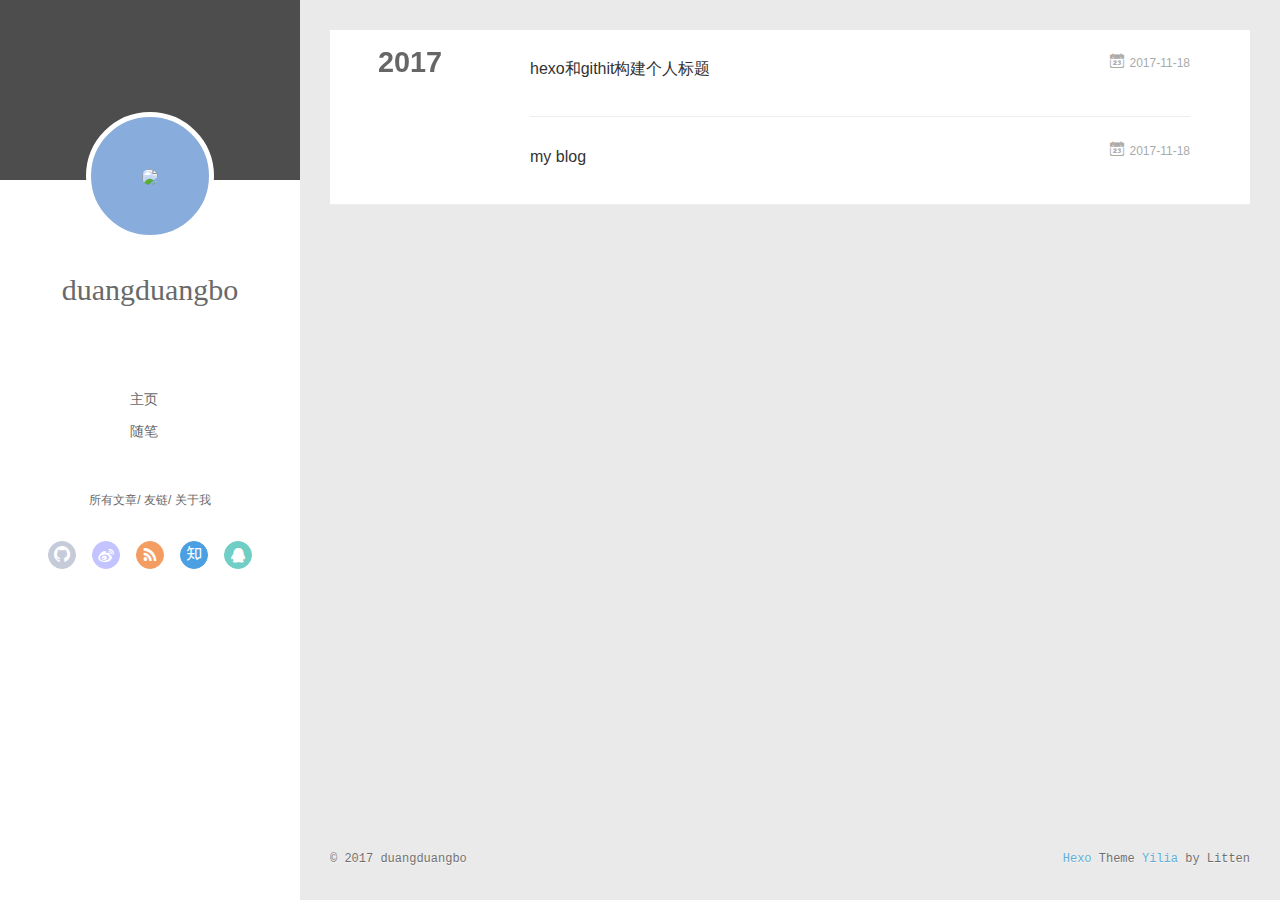
==== commit 374a56bd: "Site updated: 2017-11-18 15:52:09" ====
--- a/archives/index.html
+++ b/archives/index.html
@@ -42,7 +42,7 @@
 <div class="intrude-less">
 	<header id="header" class="inner">
 		<a href="/" class="profilepic">
-			<img src="" class="js-avatar">
+			<img src="source/img/cat.jpg" class="js-avatar">
 		</a>
 		<hgroup>
 		  <h1 class="header-author"><a href="/">duangduangbo</a></h1>
@@ -84,6 +84,8 @@
 		        
 					<a class="zhihu" target="_blank" href="#" title="zhihu"><i class="icon-zhihu"></i></a>
 		        
+					<a class="qq" target="_blank" href="#" title="qq"><i class="icon-qq"></i></a>
+		        
 			</div>
 		</nav>
 	</header>		
@@ -100,7 +102,7 @@
 	<div class="intrude-less">
 		<header id="header" class="inner">
 			<div class="profilepic">
-				<img src="" class="js-avatar">
+				<img src="source/img/cat.jpg" class="js-avatar">
 			</div>
 			<hgroup>
 			  <h1 class="header-author js-header-author">duangduangbo</h1>
@@ -124,6 +126,8 @@
 						<a class="rss" target="_blank" href="#" title="rss"><i class="icon-rss"></i></a>
 			        
 						<a class="zhihu" target="_blank" href="#" title="zhihu"><i class="icon-zhihu"></i></a>
+			        
+						<a class="qq" target="_blank" href="#" title="qq"><i class="icon-qq"></i></a>
 			        
 				</div>
 			</nav>
